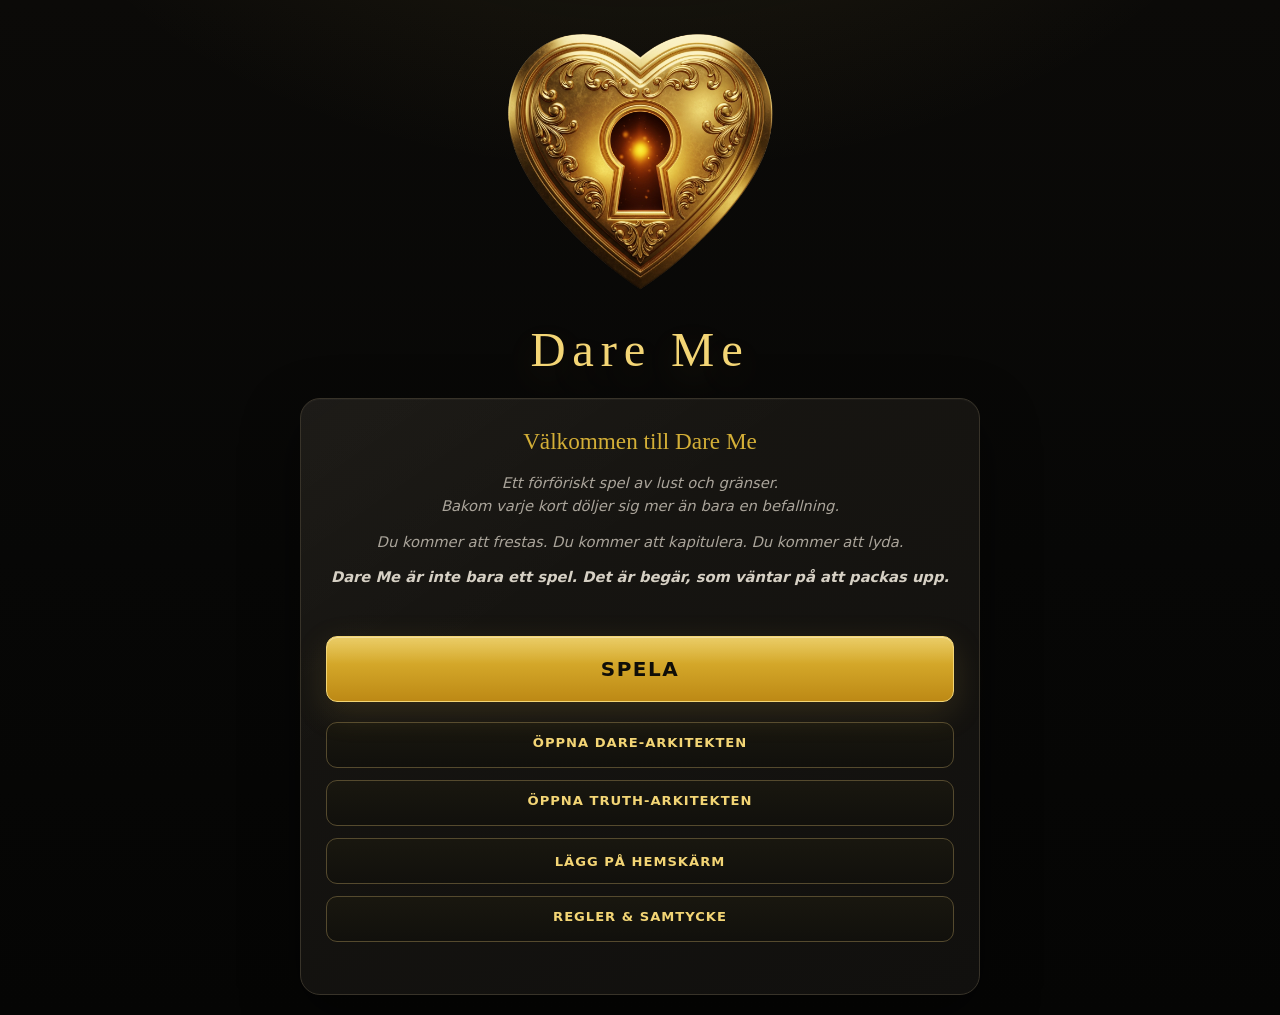
==== index.html @ 21d8ec2d "Guide players through required setup" ====
<!DOCTYPE html>
<!-- Dare Me origin marker: madebylexi / DM-ORIGIN-2026-A7K9 -->
<html lang="sv">
<head>
    <meta charset="UTF-8">
    <meta name="viewport" content="width=device-width, initial-scale=1.0, maximum-scale=1.0, user-scalable=no">
    <title>Dare Me</title>
    
    <!-- FAVICON -->
    <link rel="icon" type="image/png" href="./dareme.png">
    <link rel="manifest" href="./manifest.webmanifest">
    <link rel="apple-touch-icon" href="./icon-192.jpg">
    
    <meta name="apple-mobile-web-app-capable" content="yes">
    <meta name="apple-mobile-web-app-status-bar-style" content="black-translucent">
    <meta name="apple-mobile-web-app-title" content="Dare Me">
    <meta name="theme-color" content="#0a0a0a">
    
    <script type="importmap">
    {
      "imports": {
        "firebase/app": "https://www.gstatic.com/firebasejs/11.6.1/firebase-app.js",
        "firebase/auth": "https://www.gstatic.com/firebasejs/11.6.1/firebase-auth.js",
        "firebase/firestore": "https://www.gstatic.com/firebasejs/11.6.1/firebase-firestore.js",
        "firebase/analytics": "https://www.gstatic.com/firebasejs/11.6.1/firebase-analytics.js"
      }
    }
    </script>

    <style>
        :root {
            --bg: #0a0a0a;
            --gold: #d4af37;
            --red: #b30000; 
            --text: #eee; 
            --panel: #111;
            --border: #333;
            --gold-soft: #e2bd4f;
            --panel-raised: #151515;
            --surface: #101010;
            --surface-raised: #181818;
            --surface-soft: #202020;
            --muted: #aaa39a;
            --danger: #9f3535;
            --radius-sm: 10px;
            --radius-md: 16px;
            --radius-lg: 24px;
        }

        * { box-sizing: border-box; }
        html { overflow-anchor: none; scroll-behavior: auto; }
        
        body { 
            background: var(--bg); 
            color: var(--text); 
            font-family: 'Segoe UI', Tahoma, Geneva, Verdana, sans-serif; 
            text-align: center; 
            padding: 0; 
            margin: 0; 
            display: flex;
            flex-direction: column;
            align-items: center;
            min-height: 100vh;
            min-height: 100dvh;
            overflow-x: hidden;
            -webkit-tap-highlight-color: transparent;
        }

        .page { display: none; width: 100%; max-width: 620px; padding: clamp(14px, 3vw, 28px); box-sizing: border-box; animation: fadeIn 0.35s ease both; }
        @keyframes fadeIn { from { opacity: 0; transform: translateY(5px); } to { opacity: 1; transform: translateY(0); } }
        .active { display: block; }

        @media (min-width: 1000px) {
            .page { max-width: 720px; padding: 12px 20px 20px; }
            .task-text { font-size: clamp(1.7rem, 2.6vw, 2.6rem) !important; }
            h1 { font-size: clamp(2.5rem, 3.8vw, 3.8rem) !important; }
            .logo-container { width: 165px; height: 165px; margin: 0 auto 8px; }
            .page > h1 { margin: 4px 0 20px; }
            .setup-container { padding: 18px 22px 24px; }
            .btn { padding: 13px 16px; margin-bottom: 8px; font-size: 0.9rem; }
            input[type="text"], select { padding: 10px; margin: 5px 0 8px; }
            .status-bar { padding: 8px 0; }
            .p-chip { min-width: 72px; padding: 9px 6px; font-size: 0.9rem; }
        }

        .logo-container {
            width: 280px; 
            height: 280px;
            margin: 10px auto 20px auto;
            display: flex;
            align-items: center;
            justify-content: center;
            animation: pulseGlow 4s infinite ease-in-out;
        }

        .logo-container img {
            max-width: 100%;
            max-height: 100%;
            object-fit: contain;
            border-radius: 20px;
        }

        .small-logo {
            width: 100px;
            height: 100px;
            margin: 0 auto 20px auto;
            display: flex;
            align-items: center;
            justify-content: center;
            animation: pulseGlow 4s infinite ease-in-out;
        }
        .small-logo img {
            max-width: 100%;
            max-height: 100%;
            object-fit: contain;
        }

        @keyframes pulseGlow {
            0% { transform: scale(1); filter: drop-shadow(0 0 5px rgba(212, 175, 55, 0.1)); }
            50% { transform: scale(1.02); filter: drop-shadow(0 0 25px rgba(212, 175, 55, 0.4)); }
            100% { transform: scale(1); filter: drop-shadow(0 0 5px rgba(212, 175, 55, 0.1)); }
        }

        h1 { color: var(--gold); letter-spacing: 3px; margin: 10px 0 30px 0; font-size: 2.2rem; }
        

        .room-tag { color: #555; font-size: 0.8rem; text-transform: uppercase; margin-bottom: 20px; letter-spacing: 2px; }
        .room-code-display { color: var(--gold); font-weight: bold; font-size: 1.2rem; }
        .connection-status { min-height: 1.2em; margin: -12px 0 16px; font-size: 0.72rem; letter-spacing: 0.06em; text-transform: uppercase; color: #777; }
        .connection-status[data-status="online"] { color: #77b77a; }
        .connection-status[data-status="connecting"] { color: #c8a84e; }
        .connection-status[data-status="offline"], .connection-status[data-status="error"] { color: #d08080; }
        .connection-status[data-status="local"] { display: none; }

        .setup-container { 
            background: var(--panel); padding: 25px; border-radius: 20px; border: 1px solid var(--border); 
            box-shadow: 0 10px 30px rgba(0,0,0,0.5);
            padding-bottom: 40px;
        }

        input[type="text"], select { 
            width: 100%; padding: 14px; margin: 8px 0 12px 0; border-radius: 12px; 
            border: 1px solid #444; background: #000; color: #fff; box-sizing: border-box; font-size: 1rem; outline: none;
        }

        .veto-container { text-align: left; margin: 15px 0 25px 0; padding: 15px; background: #101010; border-radius: 12px; border: 1px solid #3a3320; }
        .custom-deck-controls { display: flex; gap: 8px; flex-wrap: wrap; align-items: center; margin-top: 12px; }
        .custom-deck-controls .btn { width: auto; margin: 0; padding: 10px 14px; font-size: 0.75rem; }
        .custom-deck-list { display: grid; gap: 7px; margin-top: 10px; }
        .custom-deck-item { display: flex; justify-content: space-between; align-items: center; gap: 10px; padding: 9px 10px; border: 1px solid #393019; border-radius: 8px; background: #151515; font-size: 0.75rem; color: #ddd; }
        .custom-deck-item small { color: #999; }
        .custom-deck-remove { border: 1px solid #7b3030; background: #351515; color: #ffd0d0; border-radius: 6px; padding: 6px 8px; font-size: 0.65rem; font-weight: bold; cursor: pointer; }
        .custom-deck-share { border: 1px solid #8f7622; background: #211b0b; color: var(--gold); border-radius: 6px; padding: 6px 8px; font-size: 0.65rem; font-weight: bold; cursor: pointer; }
        .custom-deck-actions { display: flex; gap: 6px; flex-wrap: wrap; justify-content: flex-end; }
        .custom-deck-empty { color: #777; font-size: 0.7rem; margin-top: 10px; }
        .veto-title { font-size: 0.7rem; color: var(--gold); text-transform: uppercase; margin-bottom: 12px; display: block; letter-spacing: 1px; }
        .veto-grid { display: grid; grid-template-columns: 1fr 1fr; gap: 12px; }
        .veto-option { display: flex; align-items: center; gap: 10px; font-size: 0.85rem; color: #eeeeee !important; cursor: pointer; }
        #level-selection-grid.mix-level-layout { grid-template-columns:repeat(2,minmax(0,1fr)) !important; align-items:start; grid-auto-flow: row dense; }
        #level-selection-grid.mix-level-layout .dare-level-option { grid-column:1; }
        #level-selection-grid.mix-level-layout .truth-level-option { grid-column:2; }
        #level-selection-grid.mix-level-layout .veto-option { min-height: 38px; padding: 7px 9px; font-size: .78rem; }
        .veto-option input[type="checkbox"] { appearance: none; -webkit-appearance: none; flex: 0 0 20px; width: 20px; height: 20px; margin: 0; border: 2px solid #a9a9a9; border-radius: 4px; background: #262626; cursor: pointer; opacity: 1; }
        .veto-option input[type="checkbox"]:checked { background: var(--gold); border-color: #f4d36a; box-shadow: inset 0 0 0 3px #262014; }
        .veto-container .veto-option:hover { color: #fff; }
        .environment-actions .btn { width: auto; margin: 0; padding: 7px 12px; font-size: 0.7rem; }

        #bi-special-ui { display: none; grid-column: span 2; padding-top: 12px; border-top: 1px solid #222; margin-top: 5px; color: var(--red); font-weight: bold; }

        .player-item { 
            background: #1a1a1a; padding: 15px; margin: 12px 0; border-radius: 14px; 
            display: flex; justify-content: space-between; align-items: center; border-left: 5px solid var(--gold); text-align: left;
        }
        .player-info strong { display: block; font-size: 1.1rem; color: #fff; }
        .player-info small { color: #666; text-transform: uppercase; font-size: 0.65rem; display: block; margin-top: 2px; }

        .action-btns { display: flex; gap: 8px; align-items: center; }
        .player-form-actions { display:grid; grid-template-columns:1fr auto; gap:8px; align-items:stretch; }
        .player-form-actions .btn { margin-top:16px; margin-bottom:0; }
        .player-form-actions #cancel-player-edit { width:auto; min-width:150px; }
        .player-item.editing-player { border-color:#6d5b25; background:#201b10; box-shadow:0 0 0 2px rgba(212,175,55,.08); }
        .edit-btn, .delete-btn { appearance: none; -webkit-appearance: none; border: 0; background: transparent; min-width: 42px; min-height: 42px; padding: 8px; border-radius: 10px; cursor: pointer; touch-action: manipulation; line-height: 1; }
        .edit-btn { color: var(--gold); font-size: 1.3rem; }
        .delete-btn { color: #aaa; font-size: 1.7rem; }
        .edit-btn:active, .delete-btn:active { background: #292318; }

        .status-bar { display: flex; justify-content: center; gap: 8px; padding: 15px 5px; flex-wrap: wrap; width: 100%; }
        .p-chip { background: var(--panel); padding: 12px 8px; border-radius: 12px; border: 1px solid var(--border); min-width: 85px; cursor: pointer; transition: 0.3s; }
        .p-chip.active-turn { border-color: var(--gold); box-shadow: 0 0 15px rgba(212,175,55,0.4); transform: scale(1.05); }
        .star-count { color: var(--gold); font-weight: bold; display: block; margin-top: 5px; font-size: 1rem; }
        .turn-help { color: #888; font-size: 0.8rem; line-height: 1.4; margin: -4px 0 12px; min-height: 1.2em; }
        #next-up-info { display: inline-block; color: #f0b429 !important; font-size: clamp(1rem, 2.2vw, 1.25rem) !important; letter-spacing: 0.04em; line-height: 1.25; }

        .card-area { 
            background: linear-gradient(145deg, #151515, #101010); border: 1px solid #2d2d2d; border-radius: 24px; 
            padding: clamp(28px, 5vw, 50px) clamp(16px, 4vw, 25px); margin: 10px 0 30px 0; min-height: clamp(300px, 52vh, 520px); 
            display: flex; flex-direction: column; align-items: center; justify-content: center; 
            box-shadow: 0 18px 36px rgba(0,0,0,0.55); position: relative;
        }
        .star-power-active { border-color: var(--gold) !important; box-shadow: 0 0 50px rgba(212,175,55,0.4) !important; }
        .task-text { font-size: clamp(1.35rem, 3vw, 2.6rem); font-weight: bold; line-height: 1.4; color: #fff; max-width: 100%; overflow-wrap: anywhere; }
        .task-text.card-deal { animation: cardDeal 0.32s ease both; }
        .card-tools { width: 100%; display: flex; justify-content: center; gap: 8px; margin-top: 18px; flex-wrap: wrap; }
        .card-tool-btn { width: auto; min-width: 0; padding: 8px 12px; margin: 0; font-size: 0.7rem; letter-spacing: 0.04em; }
        .card-tool-btn.saved { color: #000; background: var(--gold); border-color: var(--gold); }
        .saved-card-list { max-height: 55vh; overflow-y: auto; text-align: left; }
        .saved-card-item { border: 1px solid #3a3320; border-radius: 10px; padding: 12px; margin: 8px 0; color: #eee; line-height: 1.4; }
        .saved-card-item small { display: block; color: var(--gold); margin-bottom: 5px; text-transform: uppercase; }
        .saved-card-actions { float: right; display: flex; gap: 6px; }
        .saved-card-actions button { background: transparent; border: 0; cursor: pointer; font-size: 0.7rem; }
        .saved-card-copy { color: var(--gold); }
        .saved-card-delete { color: #c88; }
        @keyframes cardDeal { from { opacity: 0; transform: translateY(8px) scale(0.985); } to { opacity: 1; transform: translateY(0) scale(1); } }
        .gold-name { color: var(--gold); text-shadow: 0 0 15px rgba(212,175,55,0.5); }
        
        #timer-display { font-size: 4.5rem; color: var(--gold); font-weight: 900; margin-top: 25px; display: none; }
        #notif-overlay { position: fixed; top: 0; left: 0; width: 100%; height: 100%; background: rgba(0,0,0,0.95); display: none; flex-direction: column; align-items: center; justify-content: center; z-index: 3000; }
        #level-banner { position: fixed; top: 18px; left: 50%; transform: translate(-50%, -18px); width: min(92vw, 520px); padding: 16px 20px; border: 1px solid var(--gold); border-radius: 14px; background: rgba(17,17,17,0.97); color: var(--gold); font-weight: 900; letter-spacing: 0.08em; text-align: center; box-shadow: 0 10px 28px rgba(0,0,0,0.45), 0 0 24px rgba(212,175,55,0.25); opacity: 0; pointer-events: none; z-index: 3500; transition: opacity 0.25s ease, transform 0.25s ease; }
        #level-banner.show { opacity: 1; transform: translate(-50%, 0); }
        #modal-overlay { position: fixed; inset: 0; background: rgba(0,0,0,0.8); display: none; flex-direction: column; align-items: center; justify-content: center; z-index: 2000; padding: 16px; overflow-y: auto; }
        .modal-box { background: var(--panel); border: 1px solid var(--gold); padding: 30px; border-radius: 25px; width: 100%; max-width: 400px; max-height: calc(100dvh - 32px); display: flex; flex-direction: column; overflow: hidden; }
        #modal-star-info { min-height: 0; overflow-y: auto; overscroll-behavior: contain; }
        .level4-notice { color: #eee; line-height: 1.55; text-align: left; }
        .level4-notice strong { color: var(--gold); }
        .level4-notice ul { margin: 12px 0 0 20px; padding: 0; }

        @media (max-width: 380px), (max-height: 650px) {
            #modal-overlay { padding: 8px; }
            .modal-box { padding: 20px; border-radius: 18px; max-height: calc(100dvh - 16px); }
            .modal-box h3 { font-size: 1rem; }
            .level4-notice { font-size: 0.9rem; line-height: 1.4; }
            .level4-notice ul { margin-top: 8px; margin-bottom: 0; }
            .modal-box .btn { padding: 14px; margin-bottom: 8px; font-size: 0.95rem; }
        }

        .btn { 
            width: 100%; padding: 20px; border-radius: 15px; border: none; 
            font-weight: 800; cursor: pointer; text-transform: uppercase; 
            letter-spacing: 1px; margin-bottom: 12px; transition: transform 0.15s ease, opacity 0.2s, box-shadow 0.2s ease, background-color 0.2s ease; 
            font-size: 1.05rem; box-sizing: border-box;
        }
        .btn.card-tool-btn { width: auto; flex: 0 0 auto; }
        .btn:hover:not(:disabled) { box-shadow: 0 6px 18px rgba(0,0,0,0.25); }
        .btn:active { transform: scale(0.97); }
        .btn:disabled { opacity: 0.35; cursor: not-allowed; transform: none; }

        .btn-add { background: #1a1a1a; color: var(--gold); border: 1px solid var(--border); margin-top: 35px; }
        .btn-start { background: var(--gold); color: #000; font-size: 1.25rem; margin-top: 25px; }
        .btn-rules { background: transparent; color: var(--gold); border: 1px solid var(--gold); font-size: 0.95rem; padding: 16px; margin-top: 5px; }
        .btn-install { background: #1a1a1a; color: var(--gold); border: 1px solid var(--gold); font-size: 0.82rem; padding: 12px 16px; margin-top: 8px; }
        .btn-architect { display: block; width: 100%; text-align: center; text-decoration: none; background: #17130a; color: var(--gold); border: 1px solid #8f7622; font-size: 0.82rem; padding: 12px 16px; margin-top: 8px; }
        .btn-next { background: var(--gold); color: #000; font-size: 1.4rem; box-shadow: 0 5px 20px rgba(212, 175, 55, 0.28); }
        .btn-back { background: #222; color: #eee; border: 1px solid #444; font-size: 1rem; margin-top: 15px; }
        .btn-lvl-up { background: #1a1a1a; color: var(--gold); border: 1px solid var(--gold); font-size: 0.8rem; padding: 10px; margin-top: 10px; }
        .start-intro { margin: 0 0 22px; text-align: center; line-height: 1.55; }
        .start-intro h2 { margin: 0 0 12px; color: var(--gold); font-family: Georgia, serif; font-size: 1.45rem; font-weight: 400; }
        .start-intro p { margin: 0 0 13px; color: #aaa49a; font-size: 0.92rem; font-style: italic; }
        .start-intro .start-intro-highlight { margin: 0; color: #d6d0c4; font-weight: 700; }
        #start-page.join-mode { padding-bottom: 50vh; }

        @media (max-width: 700px) {
            .page { padding-left: 12px; padding-right: 12px; }
            .setup-container { padding: 18px; padding-bottom: 28px; border-radius: 16px; }
            .status-bar { gap: 6px; padding: 10px 0; }
            .p-chip { min-width: 74px; padding: 10px 6px; font-size: 0.9rem; }
            .card-area { min-height: clamp(230px, 38vh, 360px); padding: 18px 12px 16px; margin: 6px 0 18px; }
            #next-up-info { margin-bottom: 4px !important; }
            #active-lvl-display { margin-bottom: 8px !important; }
            #star-power-label { margin-bottom: 12px !important; }
            .btn { padding: 16px; font-size: 0.95rem; }
            input[type="text"], select { font-size: 16px; }
        }

        .loading-overlay { position: fixed; top: 0; left: 0; width: 100%; height: 100%; background: #000; display: flex; flex-direction: column; align-items: center; justify-content: center; z-index: 9999; color: var(--gold); font-weight: bold; text-transform: uppercase; }
        
        .host-only { display: none; }
        .is-host .host-only { display: block; }
        .guest-only { display: none; }
        .is-guest .guest-only { display: block; }

        .btn-reset-danger {
            background: #1a1111; 
            color: #666; 
            border: 1px solid #300; 
            font-size: 0.75rem; 
            padding: 12px; 
            margin: 50px auto 20px auto; 
            width: auto; 
            min-width: 220px; 
            display: block;
            cursor: pointer;
            border-radius: 10px;
            text-transform: uppercase;
            letter-spacing: 1px;
        }

        /* VISUELL HELHET */
        body {
            background:
                radial-gradient(circle at 50% -12%, rgba(212,175,55,0.11), transparent 34rem),
                linear-gradient(180deg, #090909 0%, #050505 100%);
        }
        button, input, select { font: inherit; }
        button:focus-visible, a:focus-visible, input:focus-visible, select:focus-visible, summary:focus-visible {
            outline: 2px solid #f2d36d;
            outline-offset: 3px;
        }
        #lobby-page { max-width: 940px; }
        #game-page { max-width: 760px; }
        #lobby-page > h1 {
            font-family: var(--dm-font-display);
            font-size: clamp(2.1rem, 4vw, 3.2rem);
            font-weight: 500;
            letter-spacing: .16em;
            text-transform: uppercase;
            margin-bottom: 4px;
            text-shadow: 0 0 28px rgba(212,175,55,.16);
        }
        #lobby-page .small-logo { width: 72px; height: 72px; margin-bottom: 10px; }
        .room-tag { margin: 0 0 4px; color: #c7c1b7; }
        .connection-status { margin: 0 0 12px; }
        .setup-container {
            border-color: #3d3728;
            background: linear-gradient(160deg, rgba(20,20,20,.98), rgba(11,11,11,.98));
            box-shadow: 0 24px 70px rgba(0,0,0,.52), inset 0 1px rgba(255,255,255,.025);
        }
        .profile-panel {
            display: grid;
            grid-template-columns: minmax(0, 1.4fr) minmax(150px, .8fr) minmax(170px, .9fr);
            gap: 10px;
            margin-bottom: 12px;
        }
        .profile-panel input, .profile-panel select { margin: 0; min-height: 48px; }
        input[type="text"], select {
            border-color: #48443b;
            background: #080808;
            transition: border-color .2s ease, box-shadow .2s ease, background-color .2s ease;
        }
        input[type="text"]:focus, select:focus {
            border-color: var(--gold);
            background: #0d0d0d;
            box-shadow: 0 0 0 3px rgba(212,175,55,.1);
        }
        .setup-section {
            margin: 12px 0;
            border: 1px solid #3c382f;
            border-radius: var(--radius-md);
            background: rgba(10,10,10,.76);
            overflow: clip;
            text-align: left;
        }
        .setup-section > summary {
            position: relative;
            display: flex;
            align-items: center;
            justify-content: space-between;
            gap: 12px;
            min-height: 54px;
            padding: 14px 48px 14px 16px;
            color: #f0d36f;
            font-size: .78rem;
            font-weight: 850;
            letter-spacing: .11em;
            text-transform: uppercase;
            cursor: pointer;
            list-style: none;
            user-select: none;
        }
        .setup-section > summary::-webkit-details-marker { display:none; }
        .setup-section > summary::after {
            content: '';
            position: absolute;
            right: 18px;
            width: 9px;
            height: 9px;
            border-right: 2px solid #bba65d;
            border-bottom: 2px solid #bba65d;
            transform: rotate(45deg) translateY(-3px);
            transition: transform .22s ease;
        }
        .setup-section[open] > summary::after { transform: rotate(225deg) translate(-2px,-2px); }
        .setup-section > summary:hover { background: rgba(255,255,255,.025); }
        .setup-section-body { padding: 4px 16px 16px; border-top: 1px solid #292722; }
        .setup-section .veto-title:first-child { display:none; }
        .setup-section.veto-container { padding: 0; margin: 12px 0; }
        .setup-section .veto-grid { padding-top: 10px; }
        #auto-level-setting {
            --level-progress: 0%;
            appearance: none;
            width: 100%;
            height: 7px;
            margin: 8px 0 4px;
            border: 1px solid #615434;
            border-radius: 999px;
            background: linear-gradient(90deg, #29251d 0%, #f0cf63 var(--level-progress), #29251d var(--level-progress), #29251d 100%);
            cursor: pointer;
        }
        #auto-level-setting::-webkit-slider-thumb {
            appearance: none;
            width: 18px;
            height: 18px;
            border: 2px solid #f5dc83;
            border-radius: 50%;
            background: #24221d;
            box-shadow: 0 0 9px rgba(240,207,99,.35);
        }
        #auto-level-setting::-moz-range-thumb {
            width: 14px;
            height: 14px;
            border: 2px solid #f5dc83;
            border-radius: 50%;
            background: #24221d;
            box-shadow: 0 0 9px rgba(240,207,99,.35);
        }
        .veto-container { background: rgba(10,10,10,.75); }
        .veto-title { color: #e2c35c; }
        .veto-option { min-height: 32px; line-height: 1.25; }
        .veto-option input[type="checkbox"] {
            flex-basis: 22px;
            width: 22px;
            height: 22px;
            border-color: #8f8a80;
            background: #202020;
        }
        .veto-option input[type="checkbox"]:checked { box-shadow: inset 0 0 0 4px #1d190f, 0 0 0 2px rgba(212,175,55,.12); }
        .environment-actions { padding-top: 6px; }
        .environment-actions .btn { border-color: #625832; color: #d8c175; background: #17150f; }
        .custom-deck-controls { align-items: stretch; }
        .custom-deck-controls .btn { min-height: 40px; }
        .custom-deck-item { border-color: #3f3929; background: #15130f; }
        .lobby-actions {
            display: grid;
            gap: 10px;
            margin-top: 14px;
        }
        .setup-guidance { margin: 0; padding: 11px 13px; border: 1px solid #59491e; border-radius: 10px; color: #e4c65e; background: rgba(212,175,55,.07); font-size: .86rem; line-height: 1.45; }
        .setup-guidance[data-ready="true"] { color: #9acb9a; border-color: #31553a; background: rgba(60,130,70,.08); }
        .lobby-actions .btn, .lobby-actions a { margin: 0 !important; }
        .lobby-actions .btn-start { min-height: 44px; padding: 10px 14px; font-size: .8rem; }
        .lobby-actions .waiting-copy { margin: 8px 0; }
        .lobby-utilities { display: grid; grid-template-columns: repeat(3, minmax(0, 1fr)); gap: 8px; }
        .lobby-utilities .btn, .lobby-utilities a {
            display: flex;
            align-items: center;
            justify-content: center;
            min-height: 38px;
            padding: 8px 6px;
            font-size: clamp(.58rem, 2.3vw, .7rem);
            letter-spacing: .045em;
            white-space: nowrap;
        }
        .btn {
            border-radius: 12px;
            min-height: 48px;
            transition: transform .15s ease, border-color .2s ease, color .2s ease, box-shadow .2s ease, background-color .2s ease;
        }
        .btn-add { margin-top: 16px; background: #1a1813; border-color: #5f5430; }
        .btn-start, .btn-next {
            background: linear-gradient(180deg, #e4c04c, #c89e22);
            box-shadow: 0 8px 28px rgba(212,175,55,.18), inset 0 1px rgba(255,255,255,.25);
        }
        .btn-rules, .btn-lvl-up, .btn-architect { border-color: #5e5332; color: #dbc36d; background: #14130f; }
        .btn-back { color: #d5d1ca; border-color: #44413b; background: #181818; }
        .btn-reset-danger { color: #9d8f8f; border-color: #4e2929; background: #171010; }
        .btn:hover:not(:disabled) { border-color: #b89b3c; box-shadow: 0 8px 24px rgba(0,0,0,.32); transform: translateY(-1px); }

        /* SPELVY */
        #game-page { padding-top: 10px; }
        .status-bar {
            position: sticky;
            top: 0;
            z-index: 20;
            padding: 10px;
            border: 1px solid #2e2b25;
            border-radius: 16px;
            background: rgba(8,8,8,.9);
            backdrop-filter: blur(14px);
            box-shadow: 0 12px 30px rgba(0,0,0,.3);
        }
        .p-chip { background: #121212; border-color: #35322c; }
        .p-chip.active-turn { background: #1c180e; border-color: #d6b43f; transform: translateY(-2px); }
        .card-area {
            overflow: hidden;
            background:
                radial-gradient(circle at 50% 0%, rgba(212,175,55,.10), transparent 50%),
                linear-gradient(150deg, #181818, #0d0d0d);
            border-color: #433c28;
            box-shadow: 0 24px 60px rgba(0,0,0,.54), inset 0 1px rgba(255,255,255,.035);
        }
        .card-area::before {
            content:'';
            position:absolute;
            inset:0;
            pointer-events:none;
            border-radius:inherit;
            background: linear-gradient(115deg, transparent 20%, rgba(255,255,255,.025), transparent 65%);
        }
        #next-up-info { color: #efcc58 !important; font-weight: 850 !important; }
        #active-lvl-display { color: #a9a49b !important; }
        #current-lvl-text { color: #dfbd4b !important; }
        .game-controls { display:grid; grid-template-columns: repeat(3, minmax(0, 1fr)); grid-auto-flow: dense; gap: 8px; }
        .game-controls > * { margin: 0 !important; }
        .game-controls #turn-help, .game-controls #btn-next-card, .game-controls #btn-exit-room, .game-controls #lvl-up-btn { grid-column: 1 / -1; }
        .game-controls #btn-next-card { min-height: 58px; }
        .game-controls #btn-complete-card { grid-column: 2; min-height: 44px; padding: 9px 5px; }
        .game-controls #btn-skip-card,
        .game-controls #btn-pause-game,
        .game-controls #btn-request-pause { margin: 0 !important; min-height: 48px; }
        .game-controls #btn-skip-card { grid-column: 1 / span 2; min-height: 44px; padding: 9px 5px; }
        .game-controls #btn-pause-game,
        .game-controls #btn-request-pause { grid-column: 3; min-height: 44px; padding: 9px 5px; }
        .game-controls .btn-lvl-up { min-height: 44px; }
        #truth-mission-controls {
            grid-column: 1 / -1;
            width: 100%;
            grid-template-columns: repeat(3, minmax(0, 1fr));
            gap: 8px;
            margin-bottom: 12px;
        }
        #truth-mission-controls .truth-choice-btn {
            width: 100%;
            min-width: 0;
            min-height: 48px;
            margin: 0;
            padding: 9px 5px;
            font-size: clamp(.66rem, 2.8vw, .78rem);
            letter-spacing: .04em;
        }
        #truth-mission-controls .truth-choice-random {
            color: #f0d36f;
            border-color: #75622c;
            background: linear-gradient(180deg, #262113, #17140d);
            box-shadow: none;
        }

        @media (min-width: 760px) {
            .veto-grid { grid-template-columns: repeat(3, minmax(0, 1fr)); gap: 9px 18px; }
            .environment-grid { grid-template-columns: repeat(3, minmax(0, 1fr)); }
            .setup-section-body { padding: 8px 20px 20px; }
        }
        @media (max-width: 700px) {
            #lobby-page > h1 { font-size: 1.9rem !important; letter-spacing: .13em; }
            #lobby-page .small-logo { width: 58px; height: 58px; }
            .profile-panel { grid-template-columns: 1fr; gap: 8px; }
            .setup-section > summary { min-height: 50px; padding: 12px 44px 12px 14px; }
            .setup-section-body { padding: 4px 12px 14px; }
            .lobby-utilities { gap: 6px; }
            .game-controls { gap: 8px; }
            .task-text { font-size: clamp(1.3rem, 6vw, 1.75rem); }
            .player-form-actions { grid-template-columns:1fr; }
            .player-form-actions #cancel-player-edit { width:100%; min-width:0; margin-top:0; }
        }

        #btn-confirm-yes {
            background: var(--red);
            color: #fff;
            font-weight: 800;
            display: none;
        }
    </style>
    <style>
        /* Kompaktare snabbknappar i lobby */
        .environment-actions .btn { padding: 6px 10px; font-size: 0.68rem; }
    </style>
    <link rel="stylesheet" href="./design-system.css?v=6">
</head>
<body class="app-shell is-host">

    <div id="loading-screen" class="loading-overlay">Laddar Dare Me...</div>

    <!-- STARTVÄLJARE -->
    <div id="start-page" class="page active">
        <div class="logo-container">
            <img src="dareme.png" alt="Dare Me Logo">
        </div>
        <h1>Dare Me</h1>
        <div class="setup-container">
            <div class="start-intro">
                <h2>Välkommen till Dare Me</h2>
                <p>Ett förföriskt spel av lust och gränser.<br>Bakom varje kort döljer sig mer än bara en befallning.</p>
                <p>Du kommer att frestas. Du kommer att kapitulera. Du kommer att lyda.</p>
                <p class="start-intro-highlight">Dare Me är inte bara ett spel. Det är begär, som väntar på att packas upp.</p>
            </div>
            <button class="btn btn-start" onclick="initLocalGame()">SPELA</button>
            <a class="btn btn-architect" href="./architect.html" target="_blank" rel="noopener">ÖPPNA DARE-ARKITEKTEN</a>
            <a class="btn btn-architect" href="./trutharchitect.html" target="_blank" rel="noopener">ÖPPNA TRUTH-ARKITEKTEN</a>
            <button class="btn btn-back" id="return-to-lobby-btn" onclick="returnToLobbyFromChooser()" style="display:none;">TILLBAKA TILL LOBBYN</button>
            <button class="btn btn-install" id="install-pwa-btn" onclick="installPwa()" style="display:none;">INSTALLERA PÅ HEMSKÄRM</button>
            <a class="btn btn-architect" href="rules.html">REGLER & SAMTYCKE</a>
        </div>
    </div>

    <!-- NOTIFIERING -->
    <div id="notif-overlay" onclick="this.style.display='none'">
        <div class="notif-content">
            <div style="font-size: 6rem;">⭐</div>
            <h2 id="notif-player-name">NAMN</h2>
            <p style="color: #fff; font-size: 1.4rem; font-weight: bold;">VANN EN GULDSTJÄRNA!</p>
            <small style="color:#666; margin-top:20px; display:block;">Tryck för att fortsätta</small>
        </div>
    </div>

    <div id="level-banner" role="status" aria-live="polite">NIVÅ 4 – EXTREME ÄR AKTIV</div>

    <!-- MODAL-BEHÅLLARE (VARNINGAR, STJÄRNOR & RESET) -->
    <div id="modal-overlay">
        <div class="modal-box">
            <h3 id="modal-player-name" style="color:var(--gold); margin-top:0; text-transform:uppercase;">INFO</h3>
            <div id="modal-star-info" style="margin-bottom: 25px; color:#888;">
                <span id="modal-msg-text">Meddelande...</span> 
                <span id="modal-star-count" style="color:var(--gold)"></span>
            </div>
            
            <button class="btn btn-next" id="btn-use-star" onclick="activateStarPower()">ANVÄND GULDSTJÄRNA ⭐</button>
            <button class="btn btn-add host-only" id="manual-star-btn" onclick="manualAddStar()">GE EN BONUS-STJÄRNA 🎁</button>
            <button class="btn" id="btn-confirm-yes" onclick="confirmReset()">JA, RADERA ALLT</button>
            
            <button class="btn btn-back" id="btn-modal-close" onclick="closeModal()" style="margin-top:10px;">AVBRYT</button>
        </div>
    </div>

    <!-- LOBBY -->
    <div id="lobby-page" class="page">
        <div class="lobby-layout">
            <aside class="lobby-brand-panel" aria-label="Dare Me">
                <h1>Dare Me</h1>
                <div class="small-logo">
                    <img src="dareme.png" alt="Dare Me Logo">
                </div>
                <div id="room-info" class="room-tag">LOKALT SPEL</div>
                <div id="connection-status" class="connection-status" data-status="local" aria-live="polite">LOKALT SPEL</div>
            </aside>
            <div class="lobby-workspace">
                <div class="setup-container">
                    <div id="setup-controls">
                <div class="profile-panel" aria-label="Spelarprofil">
                    <input type="text" id="pName" placeholder="DITT NAMN" autocomplete="off">
                    <select id="pGender" aria-label="Kön" onchange="toggleBiOption()"><option value="" disabled selected>VÄLJ KÖN</option><option value="kvinna">KVINNA</option><option value="man">MAN</option></select>
                    <select id="pPref" aria-label="Sexuell läggning" onchange="toggleBiOption()"><option value="hetero" selected>HETEROSEXUELL</option><option value="bi">BISEXUELL</option><option value="gay">HOMOSEXUELL</option></select>
                </div>

                <details class="setup-section host-only">
                    <summary><span class="section-heading">Spelinställningar & nivåer</span><span class="section-summary" id="settings-summary">Välj spel</span></summary>
                    <div class="setup-section-body">
                    <span class="veto-title">Globala Inställningar (Endast Värd)</span>
                    <div style="display:flex;align-items:center;gap:10px;flex-wrap:wrap;margin-bottom:15px;">
                        <label for="game-mode-setting" style="font-size:.7rem;color:var(--gold);text-transform:uppercase;letter-spacing:1px;">Spelläge:</label>
                        <select id="game-mode-setting" onchange="updateGameModeSetting()" style="width:auto;padding:7px 10px;border-radius:8px;background:#000;color:#fff;border:1px solid #444;">
                            <option value="" disabled selected>Välj spelläge…</option>
                            <option value="dare">Dare Me</option>
                            <option value="truth">Truth</option>
                            <option value="truth_or_dare">Truth or Dare</option>
                        </select>
                    </div>
                    <div style="display: flex; align-items: center; flex-wrap: wrap; gap: 15px; margin-bottom: 15px;">
                        <label class="veto-option" style="margin: 0;"><input type="checkbox" id="setting-manual-stars" onchange="toggleManualStars()"> Manuella stjärnor</label>
                        <div class="veto-option" style="gap: 8px; margin: 0;">
                            <span style="font-size: 0.65rem; color: var(--gold); text-transform: uppercase;">Timer:</span>
                            <select id="star-timer-setting" onchange="updateStarTimerSetting()" style="width: auto; padding: 6px 10px; margin: 0; font-size: 0.8rem; border-radius: 8px; background: #000; color: #fff; border: 1px solid #444; outline: none;">
                                <option value="1">1 min</option><option value="2">2 min</option><option value="3" selected>3 min</option><option value="4">4 min</option><option value="5">5 min</option>
                            </select>
                        </div>
                        <div class="veto-option" style="gap: 8px; margin: 0;">
                            <span style="font-size: 0.65rem; color: var(--gold); text-transform: uppercase;">Chans:</span>
                            <select id="star-chance-setting" onchange="updateStarChanceSetting()" style="width: auto; padding: 6px 10px; margin: 0; font-size: 0.8rem; border-radius: 8px; background: #000; color: #fff; border: 1px solid #444; outline: none;">
                                <option value="1">1%</option><option value="2">2%</option><option value="3" selected>3%</option><option value="4">4%</option><option value="5">5%</option><option value="6">6%</option><option value="7">7%</option><option value="8">8%</option><option value="9">9%</option><option value="10">10%</option>
                            </select>
                        </div>
                        <div class="level-up-control">
                            <div class="level-up-heading"><span>Nivåhöjning</span><output id="auto-level-output" for="auto-level-setting">Av</output></div>
                            <input id="auto-level-setting" type="range" min="0" max="10" step="1" value="0" oninput="updateAutoLevelSetting()" aria-label="Nivåhöjning efter antal kort per spelare">
                            <div class="level-up-scale"><span>Av</span><span>10 kort/spelare</span></div>
                        </div>
                    </div>
                    <div id="mission-level-section" style="border-top: 1px solid #222; padding-top: 15px;">
                        <small style="color: var(--gold); display: block; margin-bottom: 10px; text-transform: uppercase; letter-spacing: 1px;">Mission- och Truth-nivåer:</small>
                        <div id="level-selection-grid" style="display: grid; grid-template-columns: 1fr; gap: 8px;">
                            <div id="lvl-scanner-status" style="color:#444; font-size:0.7rem;">Söker efter filer...</div>
                        </div>
                        <div class="custom-deck-controls">
                            <input id="custom-deck-file" type="file" accept="application/json,.json" multiple style="display:none;" onchange="importCustomDecks(event)">
                            <button class="btn btn-add" type="button" onclick="document.getElementById('custom-deck-file').click()">LÄGG TILL EGEN KORTLEK</button>
                            <button id="share-custom-decks-btn" class="btn btn-architect" type="button" onclick="shareAllCustomDecks()">DELA MED GÄSTER</button>
                        </div>
                        <div id="custom-deck-list" class="custom-deck-list"></div>
                    </div>
                </details>

                <details class="setup-section host-only equipment-section">
                    <summary><span class="section-heading">Tillgänglig utrustning i rummet</span><span class="section-summary" id="equipment-summary">0 valda</span></summary>
                    <div class="setup-section-body">
                        <div class="veto-grid environment-grid">
                                <label class="veto-option"><input type="checkbox" class="environment-cb" value="dildo" onchange="updateEnvironmentItems()"> Dildo</label>
                                <label class="veto-option"><input type="checkbox" class="environment-cb" value="strapon" onchange="updateEnvironmentItems()"> Strap-on</label>
                                <label class="veto-option"><input type="checkbox" class="environment-cb" value="double_dildo" onchange="updateEnvironmentItems()"> Dubbel dildo</label>
                                <label class="veto-option"><input type="checkbox" class="environment-cb" value="glass_dildo" onchange="updateEnvironmentItems()"> Glasdildo</label>
                                <label class="veto-option"><input type="checkbox" class="environment-cb" value="metal_dildo" onchange="updateEnvironmentItems()"> Metalldildo</label>
                                <label class="veto-option"><input type="checkbox" class="environment-cb" value="vibrator" onchange="updateEnvironmentItems()"> Vibrator</label>
                                <label class="veto-option"><input type="checkbox" class="environment-cb" value="bullet" onchange="updateEnvironmentItems()"> Bullet</label>
                                <label class="veto-option"><input type="checkbox" class="environment-cb" value="wand" onchange="updateEnvironmentItems()"> Wand</label>
                                <label class="veto-option"><input type="checkbox" class="environment-cb" value="air_pressure_vibrator" onchange="updateEnvironmentItems()"> Lufttrycksvibrator</label>
                                <label class="veto-option"><input type="checkbox" class="environment-cb" value="remote_vibrator" onchange="updateEnvironmentItems()"> Fjärrstyrd vibrator</label>
                                <label class="veto-option"><input type="checkbox" class="environment-cb" value="anal_plug" onchange="updateEnvironmentItems()"> Analplugg</label>
                                <label class="veto-option"><input type="checkbox" class="environment-cb" value="expanding_plug" onchange="updateEnvironmentItems()"> Expanderande plugg</label>
                                <label class="veto-option"><input type="checkbox" class="environment-cb" value="anal_beads" onchange="updateEnvironmentItems()"> Analkulor</label>
                                <label class="veto-option"><input type="checkbox" class="environment-cb" value="anal_probe" onchange="updateEnvironmentItems()"> Analprob</label>
                                <label class="veto-option"><input type="checkbox" class="environment-cb" value="paddle" onchange="updateEnvironmentItems()"> Paddel</label>
                                <label class="veto-option"><input type="checkbox" class="environment-cb" value="riding_crop" onchange="updateEnvironmentItems()"> Ridspö</label>
                                <label class="veto-option"><input type="checkbox" class="environment-cb" value="flogger" onchange="updateEnvironmentItems()"> Flogger</label>
                                <label class="veto-option"><input type="checkbox" class="environment-cb" value="belt" onchange="updateEnvironmentItems()"> Bälte</label>
                                <label class="veto-option"><input type="checkbox" class="environment-cb" value="nipple_clamps" onchange="updateEnvironmentItems()"> Klämmor</label>
                                <label class="veto-option"><input type="checkbox" class="environment-cb" value="hairbrush" onchange="updateEnvironmentItems()"> Hårborste</label>
                                <label class="veto-option"><input type="checkbox" class="environment-cb" value="blindfold" onchange="updateEnvironmentItems()"> Ögonbindel</label>
                                <label class="veto-option"><input type="checkbox" class="environment-cb" value="handcuffs" onchange="updateEnvironmentItems()"> Handbojor</label>
                                <label class="veto-option"><input type="checkbox" class="environment-cb" value="ankle_cuffs" onchange="updateEnvironmentItems()"> Ankelbojor</label>
                                <label class="veto-option"><input type="checkbox" class="environment-cb" value="rope" onchange="updateEnvironmentItems()"> Rep</label>
                                <label class="veto-option"><input type="checkbox" class="environment-cb" value="massage_oil" onchange="updateEnvironmentItems()"> Massageolja</label>
                                <label class="veto-option"><input type="checkbox" class="environment-cb" value="lubricant" onchange="updateEnvironmentItems()"> Glidmedel</label>
                                <div class="environment-actions" style="grid-column: 1 / -1; display:flex; gap:8px; flex-wrap:wrap; margin-top:4px;">
                                    <button type="button" class="btn btn-rules" onclick="selectAllEnvironmentItems()">MARKERA ALLT</button>
                                    <button type="button" class="btn btn-rules" onclick="confirmNoEquipment()">INGA REDSKAP FINNS</button>
                                </div>
                        </div>
                    </div>
                </details>

                <details class="setup-section veto-container truth-veto-section">
                    <summary><span class="section-heading">Truth-veton</span><span class="section-summary" id="truth-veto-summary">0 valda</span></summary>
                    <div class="setup-section-body">
                    <div class="veto-grid">
                        <label class="veto-option"><input type="checkbox" class="truth-veto-cb" value="boundaries"> Gränser</label>
                        <label class="veto-option"><input type="checkbox" class="truth-veto-cb" value="embarrassing"> Pinsamma händelser</label>
                        <label class="veto-option"><input type="checkbox" class="truth-veto-cb" value="experiences"> Tidigare erfarenheter</label>
                        <label class="veto-option"><input type="checkbox" class="truth-veto-cb" value="fantasies"> Fantasier</label>
                        <label class="veto-option"><input type="checkbox" class="truth-veto-cb" value="flirt"> Flört och attraktion</label>
                        <label class="veto-option"><input type="checkbox" class="truth-veto-cb" value="group"> Grupp, trekant och flera personer</label>
                        <label class="veto-option"><input type="checkbox" class="truth-veto-cb" value="personal"> Personliga frågor</label>
                        <label class="veto-option"><input type="checkbox" class="truth-veto-cb" value="relationships"> Relationer och ex</label>
                        <label class="veto-option"><input type="checkbox" class="truth-veto-cb" value="romance"> Romantik och dejting</label>
                        <label class="veto-option"><input type="checkbox" class="truth-veto-cb" value="sexuality"> Sex och sexualitet</label>
                        <label class="veto-option"><input type="checkbox" class="truth-veto-cb" value="masturbation"> Onani</label>
                        <label class="veto-option"><input type="checkbox" class="truth-veto-cb" value="oral"> Oralsex</label>
                        <label class="veto-option"><input type="checkbox" class="truth-veto-cb" value="penetration"> Penetration</label>
                        <label class="veto-option"><input type="checkbox" class="truth-veto-cb" value="anal"> Anal och analsex</label>
                        <label class="veto-option"><input type="checkbox" class="truth-veto-cb" value="bondage"> Bondage</label>
                        <label class="veto-option"><input type="checkbox" class="truth-veto-cb" value="dominance"> Dominans och underkastelse</label>
                        <label class="veto-option"><input type="checkbox" class="truth-veto-cb" value="humiliation"> Förnedring</label>
                        <label class="veto-option"><input type="checkbox" class="truth-veto-cb" value="pain"> Smärta och impact</label>
                        <label class="veto-option"><input type="checkbox" class="truth-veto-cb" value="sex_toys"> Sexleksaker</label>
                        <label class="veto-option"><input type="checkbox" class="truth-veto-cb" value="fluids"> Kroppsvätskor och wet</label>
                        <label class="veto-option"><input type="checkbox" class="truth-veto-cb" value="genitals"> Könsorgan</label>
                        <label class="veto-option"><input type="checkbox" class="truth-veto-cb" value="fingers"> Fingrar</label>
                        <label class="veto-option"><input type="checkbox" class="truth-veto-cb" value="swallowing"> Svälja</label>
                    </div>
                    </div>
                </details>

                <details class="setup-section veto-container dare-veto-section">
                    <summary><span class="section-heading">Dare Veto</span><span class="section-summary" id="veto-summary">0 valda</span></summary>
                    <div class="setup-section-body">
                    <span class="veto-title">Vetos (Detta vill jag INTE göra)</span>
                    <div class="veto-grid">
                        <label class="veto-option"><input type="checkbox" class="veto-cb" value="spanking"> Smisk</label>
                        <label class="veto-option"><input type="checkbox" class="veto-cb" value="oral"> Oralt</label>
                        <label class="veto-option"><input type="checkbox" class="veto-cb" value="penetration"> Penetration</label>
                        <label class="veto-option"><input type="checkbox" class="veto-cb" value="bondage"> Bindning/BDSM</label>
                        <label class="veto-option"><input type="checkbox" class="veto-cb" value="sex_toys"> Sexleksaker</label>
                        <label class="veto-option"><input type="checkbox" class="veto-cb" value="public"> Publik/Utomhus</label>
                        <label class="veto-option"><input type="checkbox" class="veto-cb" value="impact_play"> Impact play</label>
                        <label class="veto-option"><input type="checkbox" class="veto-cb" value="anal"> Analt</label>
                        <label class="veto-option"><input type="checkbox" class="veto-cb" value="dominance"> Dominans</label>
                        <label class="veto-option"><input type="checkbox" class="veto-cb" value="submission"> Underkastelse</label>
                        <label class="veto-option"><input type="checkbox" class="veto-cb" value="humiliation"> Förnedring</label>
                        <label class="veto-option"><input type="checkbox" class="veto-cb" value="blindfold"> Ögonbindel/Blindfold</label>
                        <label class="veto-option"><input type="checkbox" class="veto-cb" value="feet"> Fötter</label>
                        <label class="veto-option"><input type="checkbox" class="veto-cb" value="semen"> Sperma</label>
                        <label class="veto-option"><input type="checkbox" class="veto-cb" value="blood"> Blod</label>
                        <label class="veto-option"><input type="checkbox" class="veto-cb" value="wet"> Wet (Kissa)</label>
                        <label class="veto-option"><input type="checkbox" class="veto-cb" value="stearin"> Stearin</label>
                        <label class="veto-option"><input type="checkbox" class="veto-cb" value="roleplay"> Rollspel</label>
                        <label class="veto-option"><input type="checkbox" class="veto-cb" value="genitals"> Kön</label>
                        <label class="veto-option"><input type="checkbox" class="veto-cb" value="masturbation"> Onani</label>
                        <label class="veto-option"><input type="checkbox" class="veto-cb" value="biting"> Bitas</label>
                        <label class="veto-option"><input type="checkbox" class="veto-cb" value="strangulation"> Strypning</label>
                        <label class="veto-option"><input type="checkbox" class="veto-cb" value="ejaculation"> Spruta</label>
                        <label class="veto-option"><input type="checkbox" class="veto-cb" value="swallowing"> Svälja</label>
                        <label class="veto-option"><input type="checkbox" class="veto-cb" value="fingers"> Fingrar</label>
                        <label class="veto-option"><input type="checkbox" class="veto-cb" value="nudity"> Nakenhet</label>
                        <label class="veto-option" id="bi-special-ui"><input type="checkbox" id="bi-no-pen"> Bi-Sex Ingen penetration</label>
                    </div>
                    </div>
                </details>

                <div class="guest-only veto-container" style="text-align:left;">
                    <span class="veto-title">Delade kortlekar</span>
                    <div id="shared-deck-list" class="custom-deck-list"><div class="custom-deck-empty">Värden har inte delat någon kortlek ännu.</div></div>
                </div>

                <div class="guest-only" style="text-align: left; font-size: 0.65rem; color: #555; margin-bottom: 12px; text-transform: uppercase; letter-spacing: 1px;">
                    Timer: <span id="guest-timer-info" style="color: var(--gold); font-weight: bold; margin-right: 15px;">3 min</span>
                    Chans: <span id="guest-chance-info" style="color: var(--gold); font-weight: bold; margin-right: 15px;">3%</span>
                    Nivåhöjning: <span id="guest-level-info" style="color: var(--gold); font-weight: bold;">Av</span>
                </div>
                <div class="player-form-actions">
                    <button type="button" class="btn btn-add" id="player-submit-button" onclick="addPlayer()">LÄGG TILL MIG</button>
                    <button type="button" class="btn btn-back" id="cancel-player-edit" onclick="cancelPlayerEdit()" style="display:none;">AVBRYT REDIGERING</button>
                </div>
            </div>
            <div id="displayList" style="margin-top: 20px;"></div>
            <div class="lobby-actions">
                <p id="setup-guidance" class="setup-guidance host-only" role="status" aria-live="polite">Steg 1 av 4: Välj spelläge under Spelinställningar & nivåer.</p>
                <button class="btn btn-start host-only" id="start-game-btn" onclick="startGame()">STARTA SPELET</button>
                <div class="guest-only waiting-copy" style="color:#8e8980; font-style:italic;">Väntar på att värden ska starta...</div>
                <div class="lobby-utilities">
                    <a href="rules.html" onclick="saveLocal()" class="btn btn-rules" style="text-decoration:none;">REGLER</a>
                    <button class="btn btn-rules" onclick="showSavedCards()">★ LISTA</button>
                    <button class="btn btn-back" onclick="openGameChooser()">SPELVAL</button>
                </div>
            </div>
            
            <button class="btn btn-reset-danger" onclick="requestReset()">Nollställ allt / Byt roll</button>
                </div>
            </div>
        </div>
    </div>

    <!-- GAME -->
    <div id="game-page" class="page">
        <div id="player-status" class="status-bar"></div>
        <div class="card-area" id="game-card">
            <div id="next-up-info" style="color:#faa405; font-size:0.85rem; text-transform:uppercase; margin-bottom:8px; font-weight:700;">NÄSTA PÅ TUR: ...</div>
            <div id="active-lvl-display" style="color: #777; font-size: 0.8rem; text-transform: uppercase; margin-bottom: 14px;">AKTUELL NIVÅ: <span id="current-lvl-text" style="color:var(--red); font-weight:bold;">---</span></div>
            <div id="star-power-label" style="color:var(--gold); font-weight:bold; letter-spacing:5px; margin-bottom:20px; display:none;">⭐ GULDSTJÄRNA ⭐</div>
            <div id="game-paused-banner" style="display:none; color:#f0b429; font-weight:800; letter-spacing:1px; margin:0 0 18px;">⏸ SPELET ÄR PAUSAT</div>
            <div id="task-box" class="task-text">VÄNTAR på kort...</div>
            <div id="timer-display">3:00</div>
            <button id="btn-finish-timer" class="btn btn-lvl-up" style="display:none;" onclick="finishTimerEarly()">KLART, NÄSTA KORT</button>
            <div class="card-tools">
                <button id="btn-save-card" class="btn btn-rules card-tool-btn" onclick="toggleFavoriteCard()" disabled>☆ SPARA</button>
                <button class="btn btn-rules card-tool-btn" onclick="showSavedCards()">★ LISTA</button>
            </div>
        </div>
        <div class="game-controls">
            <div id="turn-help" class="turn-help" aria-live="polite"></div>
            <div id="truth-mission-controls" style="display:none;">
                <button class="btn btn-next truth-choice-btn" type="button" onclick="generateTurn('truth')">TRUTH</button>
                <button class="btn truth-choice-btn truth-choice-random" type="button" onclick="generateTurn('random')">SLUMPA</button>
                <button class="btn btn-next truth-choice-btn" type="button" onclick="generateTurn('dare')">DARE</button>
            </div>
            <button class="btn btn-next" id="btn-next-card" onclick="generateTurn()">NÄSTA KORT</button>
            <button class="btn btn-rules" id="btn-complete-card" onclick="completeCard()" disabled>KLAR ✓</button>
            <button class="btn btn-rules" id="btn-skip-card" style="margin-bottom: 25px;" onclick="skipCard()">BYT KORT 🔄</button>
            <button class="btn btn-lvl-up host-only" id="btn-pause-game" onclick="togglePause()">PAUS ⏸</button>
            <button class="btn btn-lvl-up guest-only" id="btn-request-pause" onclick="requestPause()">BEGÄR PAUS ⏸</button>
            <button class="btn btn-lvl-up host-only" id="lvl-up-btn" onclick="advanceLevel()">HÖJ STÄMNINGEN 🔥</button>
            <button class="btn btn-back" id="btn-exit-room" style="margin-top: 30px;" onclick="goToLobby()">LOBBY / REDIGERA</button>
        </div>
    </div>

<script type="module">
    let initializeApp, getAuth, signInAnonymously, onAuthStateChanged, signInWithCustomToken;
    let getFirestore, doc, setDoc, getDoc, onSnapshot, deleteDoc, collection, addDoc, writeBatch;
    let getAnalytics, logEvent;
    let app = null;
    let analytics = null;
    let firebaseModulesPromise = null;

    const firebaseConfig = {
      apiKey: "AIzaSyADzIduNhKHBKIMWMGIwwPtiqKkZk8xZK4",
      authDomain: "dare-me-1c264.firebaseapp.com",
      projectId: "dare-me-1c264",
      storageBucket: "dare-me-1c264.firebasestorage.app",
      messagingSenderId: "1002052194460",
      appId: "1:1002052194460:web:9f55d47fbc82745a17dd59",
      measurementId: "G-SZC2F73JDZ"
    };

    async function loadFirebaseModules() {
        if (firebaseModulesPromise) return firebaseModulesPromise;
        firebaseModulesPromise = (async () => {
            const [appModule, authModule, firestoreModule] = await Promise.all([
                import('firebase/app'),
                import('firebase/auth'),
                import('firebase/firestore')
            ]);
            ({ initializeApp } = appModule);
            ({ getAuth, signInAnonymously, onAuthStateChanged, signInWithCustomToken } = authModule);
            ({ getFirestore, doc, setDoc, getDoc, onSnapshot, deleteDoc, collection, addDoc, writeBatch } = firestoreModule);
            app = initializeApp(firebaseConfig);
            try {
                const analyticsModule = await import('firebase/analytics');
                ({ getAnalytics, logEvent } = analyticsModule);
                analytics = getAnalytics(app);
            } catch (error) {
                analytics = null;
                console.info('Analytics kunde inte laddas; spelet fortsätter.', error);
            }
            return true;
        })().catch(error => {
            firebaseModulesPromise = null;
            throw error;
        });
        return firebaseModulesPromise;
    }

    const SINGLE_DEVICE_BETA = true;
    let allDares = {}; 
    let tempStars = 0; 
    
    let state = {
        introSeen: true,
        modeSelected: false,
        isHost: false,
        players: [],
        selectedLevels: [],
        gameMode: '',
        customDecks: [],
        sharedDecks: [],
        availableItems: [],
        equipmentConfirmed: false,
        activeLevelIdx: 0,
        currentPlayerIdx: 0,
        allowManualStars: false,
        starPowerDuration: 3,
        starChance: 3,
        autoLevelUpCards: 0,
        cardsSinceLevelUp: 0,
        usedDareKeys: [],
        cardHistory: [],
        currentCardTemplate: "",
        currentTask: "TRYCK FÖR KORT",
        awaitingCompletion: false,
        timer: null,
        timerEndsAt: null,
        isPlaying: false,
        gamePaused: false,
        roomCode: null,
        hostUid: null
    };
    const DEFAULT_AVAILABLE_ITEMS = [...state.availableItems];

    let isHost = false, lastStarCounts = {}, participantPlayers = [], db, auth, unsubscribe, unsubscribeDirectory, unsubscribeParticipants, unsubscribeActions, user;
    let firebaseInitPromise = null;
    let authStateUnsubscribe = null;
    let activeRoomListenerCode = null;
    let lastCloudStateJson = '';
    let cloudWriteTimer = null;
    let pendingCloudWrite = false;
    let deferredInstallPrompt = null;
    let preserveScrollY = null;
    let lastLevel4NoticeKey = '';
    let editingPlayerId = null;
    const appId = typeof __app_id !== 'undefined' ? __app_id : 'dare-me-dynamic';
    const MAX_CARD_HISTORY = 15;

    function hideLoading() { document.getElementById('loading-screen').style.display = 'none'; }

    // All user/content values pass through this before being inserted into HTML.
    function escapeHtml(value) {
        return String(value ?? '').replace(/[&<>"']/g, char => ({
            '&': '&amp;', '<': '&lt;', '>': '&gt;', '"': '&quot;', "'": '&#39;'
        }[char]));
    }

    function sanitizeTaskHtml(value) {
        const wrapper = document.createElement('div');
        wrapper.innerHTML = String(value ?? '');
        wrapper.querySelectorAll('*').forEach(element => {
            if (element.tagName === 'SPAN' && element.classList.contains('gold-name')) {
                element.replaceChildren(...Array.from(element.childNodes).map(node => document.createTextNode(node.textContent || '')));
                element.setAttribute('class', 'gold-name');
                Array.from(element.attributes).forEach(attribute => { if (attribute.name !== 'class') element.removeAttribute(attribute.name); });
            } else {
                element.replaceWith(document.createTextNode(element.textContent || ''));
            }
        });
        return wrapper.innerHTML;
    }

    function normalizeLevelId(value) {
        return /^\d+$/.test(String(value)) ? Number(value) : String(value);
    }

    function normalizeGameMode(value) {
        return value === 'mission' ? 'dare' : (['dare', 'truth', 'truth_or_dare'].includes(value) ? value : '');
    }

    function isBuiltInLevelId(value) {
        return Number.isInteger(value) || /^\d+$/.test(String(value));
    }

    function getSelectedDareLevels() {
        return (state.selectedLevels || []).filter(level => !String(level).startsWith('truth'));
    }

    function normalizeCustomDeck(deck) {
        if (!deck || typeof deck !== 'object' || !Array.isArray(deck.dares)) return null;
        const dares = deck.dares
            .filter(card => card && typeof card.text === 'string' && card.text.trim())
            .map(card => {
                const normalized = {
                    text: card.text.trim().slice(0, 1500),
                    tags: Array.isArray(card.tags) ? card.tags.filter(tag => typeof tag === 'string').slice(0, 30) : [],
                    equipmentAlternatives: Array.isArray(card.equipmentAlternatives) ? card.equipmentAlternatives.filter(group => Array.isArray(group) && group.every(item => typeof item === 'string')).slice(0, 10) : [],
                    ...(Number.isInteger(card.minPlayers) ? { minPlayers: card.minPlayers } : {}),
                    ...(typeof card.answererGender === 'string' ? { answererGender: card.answererGender } : {}),
                    ...(Array.isArray(card.sexualPairs) ? { sexualPairs: card.sexualPairs } : {}),
                    ...(Array.isArray(card.penetrationRules) ? { penetrationRules: card.penetrationRules } : {}),
                    ...(Array.isArray(card.anatomyRequirements) ? { anatomyRequirements: card.anatomyRequirements } : {}),
                    ...(Array.isArray(card.optionalEquipment) ? { optionalEquipment: card.optionalEquipment } : {})
                };
                // Komplettera saknade funktionstaggar från synonymregistret.
                // Korttexten och befintliga taggar lämnas oförändrade.
                if (typeof detectedCardTags === 'function') {
                    normalized.tags = [...new Set(detectedCardTags(normalized))].slice(0, 30);
                }
                return normalized;
            });
        const uniqueTexts = new Set();
        const uniqueDares = dares.filter(card => {
            const key = card.text.trim().toLocaleLowerCase('sv-SE');
            if (uniqueTexts.has(key)) return false;
            uniqueTexts.add(key);
            return true;
        });
        if (!uniqueDares.length) return null;
        return {
            id: typeof deck.id === 'string' && deck.id.startsWith('custom:') ? deck.id : `custom:${crypto.randomUUID?.() || `${Date.now()}-${Math.random().toString(36).slice(2)}`}`,
            name: String(deck.name || 'Egen kortlek').trim().slice(0, 80) || 'Egen kortlek',
            difficulty: String(deck.difficulty || '🌶️ Egen kortlek').trim().slice(0, 40),
            dares: uniqueDares
        };
    }

    function normalizeCustomDecks(decks) {
        const seen = new Set();
        return (Array.isArray(decks) ? decks : []).map(normalizeCustomDeck).filter(deck => {
            if (!deck || seen.has(deck.id)) return false;
            seen.add(deck.id);
            return true;
        });
    }

    const PERSONAL_DECKS_STORAGE_KEY = 'dareme_personal_custom_decks';

    function getPersonalCustomDecks() {
        try {
            return normalizeCustomDecks(JSON.parse(localStorage.getItem(PERSONAL_DECKS_STORAGE_KEY) || '[]'));
        } catch (error) {
            console.warn('Sparade egna kortlekar kunde inte läsas.', error);
            return [];
        }
    }

    function savePersonalCustomDecks(decks) {
        localStorage.setItem(PERSONAL_DECKS_STORAGE_KEY, JSON.stringify(normalizeCustomDecks(decks)));
    }

    function clearSharedCustomDecks(personalDecks) {
        const personalIds = new Set(normalizeCustomDecks(personalDecks).map(deck => deck.id));
        Object.keys(allDares).forEach(id => {
            if (id.startsWith('custom:') && !personalIds.has(id)) delete allDares[id];
        });
    }

    function hydrateCustomDares(decks = state.customDecks) {
        normalizeCustomDecks(decks).forEach(deck => {
            allDares[deck.id] = { name: deck.name, difficulty: deck.difficulty, dares: deck.dares };
        });
    }

    function renderCustomDeckList() {
        const list = document.getElementById('custom-deck-list');
        if (!list) return;
        const decks = normalizeCustomDecks(state.customDecks);
        list.innerHTML = decks.length ? decks.map(deck => `
            <div class="custom-deck-item">
                <span>${escapeHtml(deck.name)} <small>(${deck.dares.length} kort)</small></span>
                <button class="custom-deck-remove" type="button" onclick="removeCustomDeck('${escapeHtml(deck.id)}')">TA BORT</button>
            </div>`).join('') : '<div class="custom-deck-empty">Inga egna kortlekar tillagda.</div>';
    }

    async function scanForLevels() {
        window.shareCustomDeck = async (deckId) => {
            if (!isHost) return;
            const deck = state.customDecks.find(item => item.id === deckId);
            if (!deck) return;
            state.sharedDecks = normalizeCustomDecks([...(state.sharedDecks || []), deck]);
            try { await updateCloud(); showLobbyWarning('Kortleken delas med gästerna.', 'OK'); }
            catch { showLobbyWarning('Kortleken kunde inte delas. Kontrollera anslutningen.'); }
        };

    window.downloadSharedDeck = async (deckId) => {
            const deck = normalizeCustomDecks(state.sharedDecks).find(item => item.id === deckId);
            if (!deck) return;
            const filename = 'Dare Me - ' + (deck.name.replace(/[\\/:*?"<>|]/g, '').trim() || 'Egen kortlek') + '.json';
            const data = JSON.stringify({ name: deck.name, difficulty: deck.difficulty, dares: deck.dares }, null, 2);
            if (window.showSaveFilePicker) {
                try {
                    const handle = await window.showSaveFilePicker({ suggestedName: filename, types: [{ description: 'Dare Me-kortlek', accept: { 'application/json': ['.json'] } }] });
                    const writable = await handle.createWritable();
                    await writable.write(data);
                    await writable.close();
                    return;
                } catch (error) {
                    if (error?.name === 'AbortError') return;
                }
            }
            const blob = new Blob([data], { type: 'application/json' });
            const url = URL.createObjectURL(blob);
            const link = document.createElement('a');
            link.href = url;
            link.download = filename;
            document.body.appendChild(link);
            link.click();
            link.remove();
            setTimeout(() => URL.revokeObjectURL(url), 1000);
        };
        window.submitGuestDeck = async (event) => {
            const file = event.target.files?.[0];
            event.target.value = '';
            if (!file || !user || !db) return;
            try {
                const deck = await readDeckFile(file);
                await addDoc(collection(db, 'guestDeckSubmissions'), {
                    deck: { name: deck.name, difficulty: deck.difficulty, dares: deck.dares },
                    fileName: file.name.slice(0, 120),
                    senderUid: user.uid,
                    submittedAt: Date.now()
                });
                showLobbyWarning('Kortleken skickades till spelskaparen.', 'OK');
            } catch (error) {
                console.warn('Kunde inte skicka kortleken.', error);
                showLobbyWarning(error.message || 'Kortleken kunde inte skickas.');
            }
        };
        const grid = document.getElementById('level-selection-grid');
        try {
            const truthResponse = await fetch('truth1.json');
            if (truthResponse.ok) allDares.truth = await truthResponse.json();
            const truth2Response = await fetch('truth2.json');
            if (truth2Response.ok) allDares.truth2 = await truth2Response.json();
            const truth3Response = await fetch('truth3.json');
            if (truth3Response.ok) allDares.truth3 = await truth3Response.json();
            const truth4Response = await fetch('truth4.json');
            if (truth4Response.ok) allDares.truth4 = await truth4Response.json();
        } catch (e) { console.warn('Kunde inte läsa Truth-nivåerna.', e); }
        window.shareAllCustomDecks = async () => {
            if (!isHost || !state.customDecks.length) return showLobbyWarning('Lägg till en egen kortlek först.');
            state.sharedDecks = normalizeCustomDecks(state.customDecks);
            try { await updateCloud(); showLobbyWarning('Kortlekarna delas med gästerna.', 'OK'); }
            catch { showLobbyWarning('Kortlekarna kunde inte delas. Kontrollera anslutningen.'); }
        };
        window.renderSharedDecks = () => {
            const list = document.getElementById('shared-deck-list');
            if (!list) return;
            const decks = normalizeCustomDecks(state.sharedDecks);
            list.innerHTML = decks.length ? decks.map(deck => '<div class="custom-deck-item"><span>' + escapeHtml(deck.name) + ' <small>(' + deck.dares.length + ' kort)</small></span><button class="custom-deck-share" type="button" onclick="downloadSharedDeck(\'' + escapeHtml(deck.id) + '\')">SPARA</button></div>').join('') : '<div class="custom-deck-empty">Värden har inte delat någon kortlek ännu.</div>';
        };
        const statusText = document.getElementById('lvl-scanner-status');
        if (!grid) return;
        
        let foundCount = 0;
        let htmlBuffer = "";
        if (allDares.truth) {
            const truthChecked = state.selectedLevels.includes('truth') ? 'checked' : '';
            htmlBuffer += `<label class="veto-option truth-level-option"><input type="checkbox" class="lvl-cb" value="truth" ${truthChecked} onchange="toggleLevelSelection()"> 💬 Truth – Sanning</label>`;
            foundCount++;
        }
        if (allDares.truth2) {
            const truth2Checked = state.selectedLevels.includes('truth2') ? 'checked' : '';
            htmlBuffer += `<label class="veto-option truth-level-option"><input type="checkbox" class="lvl-cb" value="truth2" ${truth2Checked} onchange="toggleLevelSelection()"> 💬💬 Truth – Nivå 2: Warm</label>`;
            foundCount++;
        }
        if (allDares.truth3) {
            const checked = state.selectedLevels.includes('truth3') ? 'checked' : '';
            htmlBuffer += `<label class="veto-option truth-level-option"><input type="checkbox" class="lvl-cb" value="truth3" ${checked} onchange="toggleLevelSelection()"> 💬💬💬 Truth – Nivå 3: Hard</label>`;
            foundCount++;
        }
        if (allDares.truth4) {
            const checked = state.selectedLevels.includes('truth4') ? 'checked' : '';
            htmlBuffer += `<label class="veto-option truth-level-option"><input type="checkbox" class="lvl-cb" value="truth4" ${checked} onchange="toggleLevelSelection()"> 💬💬💬💬 Truth – Nivå 4: Extreme</label>`;
            foundCount++;
        }

        for (let i = 1; i <= 20; i++) {
            try {
                const res = await fetch(`level${i}.json`);
                if (res.ok) {
                    const data = await res.json();
                    allDares[i] = data;
                    const isChecked = state.selectedLevels.includes(i) ? 'checked' : '';
                    htmlBuffer += `<label class="veto-option dare-level-option"><input type="checkbox" class="lvl-cb" value="${i}" ${isChecked} onchange="toggleLevelSelection()"> ${escapeHtml(data.difficulty || '🌶️')} ${escapeHtml(data.name || 'Nivå ' + i)}</label>`;
                    foundCount++;
                }
            } catch (e) { console.warn(`Kunde inte läsa in level${i}.json.`, e); }
        }

        state.customDecks = normalizeCustomDecks(state.customDecks);
        hydrateCustomDares();
        state.customDecks.forEach(deck => {
            const isChecked = state.selectedLevels.includes(deck.id) ? 'checked' : '';
            htmlBuffer += `<label class="veto-option dare-level-option"><input type="checkbox" class="lvl-cb" value="${escapeHtml(deck.id)}" ${isChecked} onchange="toggleLevelSelection()"> ${escapeHtml(deck.difficulty)} ${escapeHtml(deck.name)} <small style="color:#777;">(egen kortlek, ${deck.dares.length} kort)</small></label>`;
            foundCount++;
        });

        if (foundCount > 0) {
            grid.innerHTML = htmlBuffer;
            applyLevelModeVisibility();
        } else {
            if (statusText) statusText.innerText = "Inga nivå-filer hittades.";
        }
        renderCustomDeckList();
    }

    window.toggleLevelSelection = () => {
        preserveScrollY = (isHost && state.roomCode) ? window.scrollY : null;
        state.selectedLevels = Array.from(document.querySelectorAll('.lvl-cb:checked'))
            .map(cb => normalizeLevelId(cb.value))
            .sort((a,b) => String(a).localeCompare(String(b), 'sv', { numeric: true }));
        saveLocal();
        maybeShowLevel4Notice(state.selectedLevels);
        if (isHost && state.roomCode) scheduleCloudUpdate();
        updateSetupGuidance();
    };

    function applyLevelModeVisibility() {
        const mode = normalizeGameMode(state.gameMode);
        // A guest has not read the room document until their own player exists.
        // Keep both personal veto lists available during that short setup step.
        const modeKnown = mode === 'truth' || mode === 'dare' || mode === 'truth_or_dare';
        const showTruth = !modeKnown || mode === 'truth' || mode === 'truth_or_dare';
        const showDare = !modeKnown || mode === 'dare' || mode === 'truth_or_dare';
        document.getElementById('level-selection-grid')?.classList.toggle('mix-level-layout', mode === 'truth_or_dare');
        document.querySelectorAll('.truth-level-option').forEach(el => el.style.display = showTruth ? '' : 'none');
        document.querySelectorAll('.dare-level-option').forEach(el => el.style.display = showDare ? '' : 'none');
        document.querySelectorAll('.truth-veto-section').forEach(el => {
            el.style.display = showTruth ? '' : 'none';
            if (!showTruth) el.removeAttribute('open');
        });
        document.querySelectorAll('.dare-veto-section').forEach(el => {
            el.style.display = showDare ? '' : 'none';
            if (!showDare) el.removeAttribute('open');
        });
    }

    async function readDeckFile(file) {
        const text = await file.text();
        const parsed = JSON.parse(text);
        const deck = normalizeCustomDeck(parsed);
        if (!deck) throw new Error('Filen saknar en giltig kortlek.');
        return deck;
    }

    window.importCustomDecks = async (event) => {
        if (!isHost) return;
        const files = Array.from(event.target.files || []);
        if (!files.length) return;
        try {
            const imported = await Promise.all(files.map(readDeckFile));
            const nextDecks = normalizeCustomDecks([...(state.customDecks || []), ...imported]);
            const payloadSize = new Blob([JSON.stringify(nextDecks)]).size;
            if (payloadSize > 700000) throw new Error('De egna kortlekarna är för stora för att delas säkert i ett rum. Lägg till färre eller mindre kortlekar.');
            state.customDecks = nextDecks;
            hydrateCustomDares();
            await scanForLevels();
            saveLocal();
            if (state.roomCode) await updateCloud();
            showLobbyWarning(`${imported.length} egen ${imported.length === 1 ? 'kortlek lades' : 'kortlekar lades'} till.`, 'OK');
        } catch (error) {
            console.warn('Kunde inte läsa egen kortlek.', error);
            showLobbyWarning(error.message || 'Kunde inte öppna kortleken.');
        } finally {
            event.target.value = '';
        }
    };

    window.removeCustomDeck = async (deckId) => {
        if (!isHost) return;
        const deck = state.customDecks.find(item => item.id === deckId);
        if (!deck) return;
        if (!confirm(`Ta bort "${deck.name}" från den här spelrundan?`)) return;
        state.customDecks = state.customDecks.filter(item => item.id !== deckId);
        state.selectedLevels = state.selectedLevels.filter(id => id !== deckId);
        delete allDares[deckId];
        await scanForLevels();
        saveLocal();
        if (state.roomCode) await updateCloud();
    };

    function maybeShowLevel4Notice(levels) {
        const selected = Array.isArray(levels) ? levels : [];
        if (!selected.includes(4)) {
            lastLevel4NoticeKey = '';
            return;
        }
        if (lastLevel4NoticeKey === 'level4-selected') return;
        lastLevel4NoticeKey = 'level4-selected';
        showLevel4Notice();
    }

    function showLevel4Notice() {
        document.getElementById('modal-player-name').innerText = 'NIVÅ 4 - EXTREME ÄR VALD';
        document.getElementById('modal-msg-text').innerHTML = `
            <div class="level4-notice">
                <strong>Är du inte säker på att du är redo för detta bör du kanske inte spela denna nivå.</strong>
                <br><br>
                Detta är en betydligt hetare och mer intensiv spelrunda än de tidigare nivåerna. Nivån kan innehålla moment med:
                <ul>
                    <li>hårdare dominans och underkastelse</li>
                    <li>bondage, ögonbindel och kontroll</li>
                    <li>smisk, impact och andra smärtinslag</li>
                    <li>oralsex, onani, penetration och sexleksaker</li>
                    <li>sperma, wet, spruta, svälja och stearin</li>
                    <li>nakenhet, förnedring och gruppmoment</li>
                </ul>
                <br>
                I veto-listan kan var och en kryssa i allt som personen inte vill vara med om. Då väljs inga kort med de markerade momenten.
            </div>`;
        document.getElementById('modal-star-count').innerText = '';
        document.getElementById('btn-use-star').style.display = 'none';
        document.getElementById('manual-star-btn').style.display = 'none';
        document.getElementById('btn-confirm-yes').style.display = 'none';
        document.getElementById('btn-modal-close').innerText = 'JAG FÖRSTÅR';
        document.getElementById('modal-overlay').style.display = 'flex';
    }

    async function initFirebase() {
        if (firebaseInitPromise) return firebaseInitPromise;
        firebaseInitPromise = (async () => {
            setConnectionStatus('connecting', 'Ansluter...');
            try {
                await loadFirebaseModules();
                auth = getAuth(app);
                db = getFirestore(app);
                if (typeof __initial_auth_token !== 'undefined' && __initial_auth_token) {
                    await signInWithCustomToken(auth, __initial_auth_token);
                } else if (!auth.currentUser) {
                    await signInAnonymously(auth);
                }
                user = auth.currentUser;
                if (!user) throw new Error('Firebase-användaren kunde inte skapas.');
                if (!authStateUnsubscribe) {
                    authStateUnsubscribe = onAuthStateChanged(auth, (u) => {
                        user = u;
                    });
                }
                setConnectionStatus('online', 'Ansluten');
                return true;
            } catch (e) {
                firebaseInitPromise = null;
                setConnectionStatus('error', 'Kunde inte ansluta');
                return false;
            }
        })();
        return firebaseInitPromise;
    }

    function setConnectionStatus(status, message) {
        const element = document.getElementById('connection-status');
        if (!element) return;
        element.dataset.status = status;
        element.innerText = message;
    }

    function getCloudState() {
        const cloudState = { ...state };
        delete cloudState.cardHistory;
        delete cloudState.timer;
        return cloudState;
    }

    async function updateCloud({ immediate = true } = {}) {
        if (!state.roomCode) return;
        if (!db || !user) throw new Error('Firebase är inte redo.');
        const cloudState = getCloudState();
        const serialized = JSON.stringify(cloudState);
        if (serialized === lastCloudStateJson) {
            pendingCloudWrite = false;
            return;
        }
        if (!immediate) {
            pendingCloudWrite = true;
            clearTimeout(cloudWriteTimer);
            cloudWriteTimer = setTimeout(() => {
                cloudWriteTimer = null;
                updateCloud({ immediate: true }).catch(error => console.warn('Kunde inte synka ändringen.', error));
            }, 120);
            return;
        }
        pendingCloudWrite = false;
        const roomCode = state.roomCode;
        await setDoc(doc(db, 'artifacts', appId, 'public', 'data', 'rooms', roomCode), cloudState);
        if (state.roomCode === roomCode) lastCloudStateJson = serialized;
    }

    function scheduleCloudUpdate() {
        if (!state.roomCode) return;
        clearTimeout(cloudWriteTimer);
        pendingCloudWrite = true;
        cloudWriteTimer = setTimeout(() => {
            cloudWriteTimer = null;
            updateCloud({ immediate: true }).catch(error => console.warn('Kunde inte synka ändringen.', error));
        }, 120);
    }

    function stopRoomListeners() {
        [unsubscribe, unsubscribeDirectory, unsubscribeParticipants, unsubscribeActions].forEach(stop => {
            if (typeof stop === 'function') stop();
        });
        unsubscribe = null;
        unsubscribeDirectory = null;
        unsubscribeParticipants = null;
        unsubscribeActions = null;
        activeRoomListenerCode = null;
        clearTimeout(cloudWriteTimer);
        cloudWriteTimer = null;
        pendingCloudWrite = false;
    }

    function showStarNotif(name) {
        document.getElementById('notif-player-name').innerText = name;
        document.getElementById('notif-overlay').style.display = 'flex';
        setTimeout(() => { 
            const overlay = document.getElementById('notif-overlay');
            if(overlay) overlay.style.display='none'; 
        }, 4000);
    }

    function leaveGuestRoom(message = '') {
        const localCustomDecks = getPersonalCustomDecks();
        if (!isHost && state.roomCode && user && db) {
            deleteDoc(doc(db, 'artifacts', appId, 'public', 'data', 'rooms', state.roomCode, 'participants', user.uid)).catch(() => {});
        }
        clearInterval(window.tInt);
        stopRoomListeners();
        lastCloudStateJson = '';
        lastStarCounts = {};
        participantPlayers = [];
        const joinInput = document.getElementById('join-code-input');
        const joinButton = document.getElementById('join-room-submit');
        const showJoinButton = document.getElementById('show-join-room-btn');
        const startPage = document.getElementById('start-page');
        if (joinInput) {
            joinInput.value = '';
            joinInput.style.display = 'none';
        }
        if (joinButton) joinButton.style.display = 'none';
        if (showJoinButton) showJoinButton.style.display = 'block';
        if (startPage) startPage.classList.remove('join-mode');
        isHost = false;
        state = {
            ...state,
            introSeen: true,
            modeSelected: false,
            isHost: false,
            players: [],
            selectedLevels: [],
            gameMode: '',
            customDecks: localCustomDecks,
            sharedDecks: [],
            availableItems: [...DEFAULT_AVAILABLE_ITEMS],
            equipmentConfirmed: false,
           activeLevelIdx: 0,
            currentPlayerIdx: 0,
            allowManualStars: false,
            starPowerDuration: 3,
            starChance: 3,
            autoLevelUpCards: 0,
            currentTask: 'TRYCK FÖR KORT',
            currentCardTemplate: '',
            awaitingCompletion: false,
            timer: null,
            timerEndsAt: null,
            cardsSinceLevelUp: 0,
            usedDareKeys: [],
            cardHistory: [],
            isPlaying: false,
            gamePaused: false,
            roomCode: null,
            hostUid: null
        };
        clearSharedCustomDecks(localCustomDecks);
        hydrateCustomDares(localCustomDecks);
        saveLocal();
        applyStateToUI();
        if (message) showLobbyWarning(message);
    }

    function listenToRoom(code) {
        if (!db || !user) return;
        if (activeRoomListenerCode === code && unsubscribe) return;
        if (unsubscribe) unsubscribe();
        if (unsubscribeParticipants) unsubscribeParticipants();
        if (unsubscribeActions) unsubscribeActions();
        activeRoomListenerCode = code;
        if (unsubscribeDirectory) {
            unsubscribeDirectory();
            unsubscribeDirectory = null;
        }
        listenToParticipants(code);
        if (isHost) listenToRoomActions(code);
        unsubscribe = onSnapshot(doc(db, 'artifacts', appId, 'public', 'data', 'rooms', code), (snapshot) => {
            if (!snapshot.exists()) {
                if (!isHost) {
                    leaveGuestRoom('Rummet har avslutats av värden.');
                }
                return;
            }
            {
                setConnectionStatus('online', 'Ansluten');
                const cloudData = snapshot.data();
                if (cloudData.players) {
                    cloudData.players.forEach(p => {
                        if (lastStarCounts[p.id] !== undefined && p.stars > lastStarCounts[p.id]) {
                            showStarNotif(p.name);
                        }
                        lastStarCounts[p.id] = p.stars;
                    });
                }
                const remoteLevels = Array.isArray(cloudData.selectedLevels) ? cloudData.selectedLevels.map(normalizeLevelId) : [];
                const remoteCustomDecks = normalizeCustomDecks(cloudData.customDecks);
                if (!isHost) {
                    hydrateCustomDares(remoteCustomDecks);
                    if (cloudData.isPlaying || JSON.stringify(remoteLevels) !== JSON.stringify(state.selectedLevels)) {
                        state.selectedLevels = remoteLevels;
                        for (const id of state.selectedLevels) {
                            if (isBuiltInLevelId(id) && !allDares[id]) {
                                fetch(`level${id}.json`).then(res => {
                                    if (res.ok) res.json().then(data => allDares[id] = data);
                                });
                            }
                        }
                    }
                }
                // Molndata får synkronisera spelet, men aldrig skriva över
                // den lokala klientens roll som värd eller gäst.
                const localHostRole = isHost;
                const roomPlayers = Array.isArray(cloudData.players) ? cloudData.players : [];
                const localHistory = Array.isArray(state.cardHistory) ? state.cardHistory : [];
                state = { ...state, ...cloudData, gameMode: normalizeGameMode(cloudData.gameMode), selectedLevels: remoteLevels, customDecks: remoteCustomDecks, isHost: localHostRole, cardHistory: localHistory };
                mergeSyncedPlayers(roomPlayers, cloudData.hostUid);
                lastCloudStateJson = JSON.stringify(getCloudState());
               applyStateToUI();
                if (window.renderSharedDecks) window.renderSharedDecks();
               if (!isHost) maybeShowLevel4Notice(state.selectedLevels);
            }
        }, (err) => {
            console.error("Snapshot error:", err);
            setConnectionStatus('error', 'Anslutningen bröts – försöker igen');
        });
    }

    async function reconnectSavedRoom() {
        const code = state.roomCode;
        if (!code || !db || !user) return;
        if (isHost || state.isHost) {
            listenToRoom(code);
            return;
        }
        const participant = await getDoc(doc(db, 'artifacts', appId, 'public', 'data', 'rooms', code, 'participants', user.uid));
        if (state.roomCode !== code) return;
        if (participant.exists()) listenToRoom(code);
        else leaveGuestRoom('Du tillhör inte längre rummet. Lägg till dig igen för att ansluta.');
    }

    function listenToRoomDirectory(code) {
        if (!db || !user) return;
        if (unsubscribeDirectory) unsubscribeDirectory();
        unsubscribeDirectory = onSnapshot(
            doc(db, 'artifacts', appId, 'public', 'data', 'roomDirectory', code),
            (snapshot) => {
                if (!snapshot.exists() && !isHost && state.roomCode === code) {
                    leaveGuestRoom('Rummet har avslutats av värden.');
                }
            },
            () => setConnectionStatus('error', 'Rumsanslutningen kunde inte kontrolleras')
        );
    }

    function listenToParticipants(code) {
        if (unsubscribeParticipants) unsubscribeParticipants();
        unsubscribeParticipants = onSnapshot(
            collection(db, 'artifacts', appId, 'public', 'data', 'rooms', code, 'participants'),
            (snapshot) => {
                participantPlayers = snapshot.docs.map(item => ({ ...item.data(), uid: item.id }));
                if (!isHost && state.roomCode === code && user && !participantPlayers.some(player => player.uid === user.uid)) {
                    leaveGuestRoom('Din spelare har tagits bort från rummet.');
                    return;
                }
                mergeSyncedPlayers();
                renderLobby();
                if (state.isPlaying) renderGameBar();
                updateGuestTurnControls();
            },
            (err) => console.warn('Deltagare kunde inte synkas.', err)
        );
    }

    function mergeSyncedPlayers(roomPlayers = state.players, roomHostUid = state.hostUid) {
        if (!state.roomCode) return;
        const roomList = Array.isArray(roomPlayers) ? roomPlayers : [];
        // Värdens egna spelare kommer från rummet. Alla gäster kommer enbart från
        // participants-samlingen, så en fördröjd rumssnapshot aldrig kan radera dem.
        const participantIds = new Set(participantPlayers.map(player => player.uid));
        let hostPlayers = roomList.filter(player => !player.uid || player.uid === roomHostUid);
        // Äldre rum kan sakna korrekt hostUid på en sparad spelarpost. Behåll då
        // rumsinnehållet som reserv, men aldrig poster som redan finns som gäster.
        if (hostPlayers.length === 0 && roomList.length > 0) {
            hostPlayers = roomList.filter(player => !participantIds.has(player.uid));
        }
        state.players = [...hostPlayers, ...participantPlayers];
    }

    async function requestRoomAction(type, extra = {}) {
        if (!state.roomCode || !db || !user) return;
        const actionData = { uid: user.uid, type, ...extra };
        // Skicka inte null/undefined för valfria fält. Firebase-regeln
        // tillåter choice endast när ett faktiskt Truth/Dare-val gjorts.
        if (actionData.choice == null) delete actionData.choice;
        await addDoc(collection(db, 'artifacts', appId, 'public', 'data', 'rooms', state.roomCode, 'actions'), {
            ...actionData
        });
    }

    function listenToRoomActions(code) {
        if (unsubscribeActions) unsubscribeActions();
        unsubscribeActions = onSnapshot(
            collection(db, 'artifacts', appId, 'public', 'data', 'rooms', code, 'actions'),
            (snapshot) => {
                if (!isHost) return;
                snapshot.docChanges().filter(change => change.type === 'added').forEach(change => {
                    processRoomAction(change.doc.id, change.doc.data()).catch(err => console.warn('Rumsåtgärd kunde inte behandlas.', err));
                });
            },
            (err) => console.warn('Rumsåtgärder kunde inte synkas.', err)
        );
    }

    async function processRoomAction(actionId, action) {
        if (!isHost || !state.roomCode || !db || !user) return;
        try {
            if (action.type === 'nextCard') {
                const activePlayer = state.players[state.currentPlayerIdx];
                if (activePlayer?.id === action.playerId && action.playerUid === action.uid) window.generateTurn(action.choice || true);
            } else if (action.type === 'skipCard') {
                const displayedPlayer = state.players[(state.currentPlayerIdx - 1 + state.players.length) % state.players.length];
                if (displayedPlayer?.id === action.playerId && action.playerUid === action.uid) window.skipCard(true);
            } else if (action.type === 'completeCard') {
                const displayedPlayer = state.players[(state.currentPlayerIdx - 1 + state.players.length) % state.players.length];
                if (displayedPlayer?.id === action.playerId && action.playerUid === action.uid) window.completeCard(true);
            } else if (action.type === 'useStar' && action.playerUid) {
                const playerIndex = state.players.findIndex(p => p.id === action.playerId);
                if (playerIndex >= 0) activateStarPowerForPlayer(playerIndex);
            } else if (action.type === 'pauseRequest' && action.playerUid) {
                const playerExists = state.players.some(p => p.id === action.playerId && p.uid === action.playerUid);
                if (playerExists && !state.gamePaused) {
                    state.gamePaused = true;
                    updateCloud(); saveLocal(); applyStateToUI();
                }
            }
        } finally {
            await deleteDoc(doc(db, 'artifacts', appId, 'public', 'data', 'rooms', state.roomCode, 'actions', actionId));
        }
    }

    let lastRenderedLevelId = null;
    let levelBannerTimer = null;
    let showingGameChooser = false;

    function showLevel4Banner() {
        const banner = document.getElementById('level-banner');
        if (!banner) return;
        banner.classList.add('show');
        clearTimeout(levelBannerTimer);
        levelBannerTimer = setTimeout(() => banner.classList.remove('show'), 4000);
    }

    function getFirstCardInstruction() {
        if (state.gameMode === 'truth_or_dare') {
            return 'VÄLJ TRUTH, SLUMPA ELLER DARE FÖR ATT DRA FÖRSTA KORTET.';
        }
        return 'TRYCK PÅ NÄSTA KORT FÖR ATT DRA FÖRSTA KORTET.';
    }

    function applyStateToUI() {
        startTimerDisplayLoop();
        // Nivåval synkas i realtid. Behåll då scrollpositionen så att värden
        // kan markera flera nivåer utan att behöva rulla ner efter varje klick.
        const keepGuestPosition = !isHost && Boolean(state.roomCode);
        const scrollY = preserveScrollY;
        preserveScrollY = null;
        const restoreScroll = () => window.scrollTo({ top: scrollY ?? 0, left: 0, behavior: 'auto' });
        if (!keepGuestPosition) {
            restoreScroll();
            requestAnimationFrame(restoreScroll);
            setTimeout(restoreScroll, 0);
            setTimeout(restoreScroll, 150);
        }
        isHost = state.isHost;
        const exitButton = document.getElementById('btn-exit-room');
        if (exitButton) exitButton.innerText = isHost ? 'LOBBY / REDIGERA' : 'LÄMNA RUM';
        const shareDecksButton = document.getElementById('share-custom-decks-btn');
        if (shareDecksButton) shareDecksButton.style.display = state.roomCode ? '' : 'none';
        const returnToLobbyButton = document.getElementById('return-to-lobby-btn');
        if (returnToLobbyButton) returnToLobbyButton.style.display = showingGameChooser ? '' : 'none';
        const pages = ['start-page', 'lobby-page', 'game-page'];
        pages.forEach(p => {
            const el = document.getElementById(p);
            if (el) el.classList.remove('active');
        });
        document.body.className = isHost ? "app-shell is-host" : "app-shell is-guest";
        
        // Both host and guest need this. The host chooses the game mode, but a
        // guest must immediately see the matching personal veto list.
        state.gameMode = normalizeGameMode(state.gameMode);
        applyLevelModeVisibility();

        if (isHost) {
        const modeSel = document.getElementById('game-mode-setting');
        if (modeSel) modeSel.value = state.gameMode;
            const startButton = document.getElementById('start-game-btn');
            if (startButton) startButton.disabled = false;
            const manStarsCb = document.getElementById('setting-manual-stars');
            if (manStarsCb) manStarsCb.checked = state.allowManualStars;
            const timerSel = document.getElementById('star-timer-setting');
            if (timerSel) timerSel.value = state.starPowerDuration || 3;
            const chanceSel = document.getElementById('star-chance-setting');
            if (chanceSel) chanceSel.value = state.starChance || 3;
            const autoLevelSel = document.getElementById('auto-level-setting');
            if (autoLevelSel) {
                autoLevelSel.value = state.autoLevelUpCards || 0;
                updateAutoLevelLabel(autoLevelSel.value);
            }
            document.querySelectorAll('.environment-cb').forEach(cb => {
                cb.checked = (state.availableItems || []).includes(cb.value);
            });
            updateSetupSummaries();
        }

        const guestLevelInfo = document.getElementById('guest-level-info');
        if (guestLevelInfo) guestLevelInfo.innerText = state.autoLevelUpCards ? `${state.autoLevelUpCards} kort/spelare` : 'Av';
        updateSetupGuidance();

        if (!state.modeSelected || showingGameChooser) {
            document.getElementById('start-page').classList.add('active');
        } else if (state.isPlaying) {
            document.getElementById('game-page').classList.add('active');
            renderGameBar();
            
            // LOGIK FÖR NÄSTA PÅ TUR (ÖVERST PÅ KORTET)
            const nextP = state.players[state.currentPlayerIdx];
            const nextUpEl = document.getElementById('next-up-info');
            if (nextUpEl) nextUpEl.innerText = nextP ? `NÄSTA PÅ TUR: ${nextP.name}` : "NÄSTA PÅ TUR: ...";

            const taskBox = document.getElementById('task-box');
            taskBox.classList.remove('card-deal');
            void taskBox.offsetWidth;
            const displayedTask = state.currentTask === 'TRYCK FÖR KORT'
                ? getFirstCardInstruction()
                : state.currentTask;
            taskBox.innerHTML = sanitizeTaskHtml(displayedTask);
            taskBox.classList.add('card-deal');
            updateFavoriteButton();
            const pausedBanner = document.getElementById('game-paused-banner');
            if (pausedBanner) pausedBanner.style.display = state.gamePaused ? 'block' : 'none';
            const pauseButton = document.getElementById('btn-pause-game');
            if (pauseButton) pauseButton.innerText = state.gamePaused ? 'FORTSÄTT ▶' : 'PAUS ⏸';
            const dareLevels = getSelectedDareLevels();
            const curLvlId = dareLevels[state.activeLevelIdx];
            if (lastRenderedLevelId === null) lastRenderedLevelId = curLvlId;
            else {
                if (curLvlId === 4 && lastRenderedLevelId !== 4) showLevel4Banner();
                lastRenderedLevelId = curLvlId;
            }
            const displayedSource = state.currentSourceId || curLvlId;
            document.getElementById('current-lvl-text').innerText = allDares[displayedSource]?.name || (state.gameMode === 'truth' ? 'Truth' : `Nivå ${curLvlId || ''}`);
            document.getElementById('lvl-up-btn').style.display = (isHost && state.gameMode !== 'truth' && state.activeLevelIdx < dareLevels.length - 1) ? 'block' : 'none';
            const timerText = getTimerDisplayText();
            if (timerText) {
                document.getElementById('timer-display').style.display = 'block';
                document.getElementById('timer-display').innerText = timerText;
                document.getElementById('game-card').classList.add('star-power-active');
                document.getElementById('star-power-label').style.display = 'block';
                document.getElementById('btn-finish-timer').style.display = 'block';
            } else {
                document.getElementById('timer-display').style.display = 'none';
                document.getElementById('game-card').classList.remove('star-power-active');
                document.getElementById('star-power-label').style.display = 'none';
                document.getElementById('btn-finish-timer').style.display = 'none';
            }
        } else {
            document.getElementById('lobby-page').classList.add('active');
            renderLobby();
        }
        updateGuestTurnControls();
        updateSetupSummaries();
        const roomInfo = document.getElementById('room-info');
        if (roomInfo) roomInfo.innerHTML = state.roomCode ? `RUMSKOD: <span class="room-code-display">${escapeHtml(state.roomCode)}</span>` : `LOKALT SPEL`;
        hideLoading();
    }

    function updateGuestTurnControls() {
        const activePlayer = state.players[state.currentPlayerIdx];
        const cardPlayer = state.players[(state.currentPlayerIdx - 1 + state.players.length) % state.players.length];
        const ownPlayer = participantPlayers.find(player => player.uid === user?.uid);
        const localCanContinue = SINGLE_DEVICE_BETA && !state.roomCode && !state.gamePaused;
        const guestCanAct = (localCanContinue || !state.awaitingCompletion) && !state.gamePaused && (isHost || !state.roomCode || Boolean(ownPlayer && activePlayer &&
            (activePlayer.id === ownPlayer.id || activePlayer.uid === ownPlayer.uid)));
        const nextButton = document.getElementById('btn-next-card');
        if (nextButton) nextButton.disabled = !guestCanAct;
        const skipButton = document.getElementById('btn-skip-card');
        const hasCurrentCard = state.currentTask !== 'TRYCK FÖR KORT';
        const guestOwnsCard = Boolean(ownPlayer && cardPlayer && (cardPlayer.id === ownPlayer.id || cardPlayer.uid === ownPlayer.uid));
        const guestCanSkip = hasCurrentCard && state.awaitingCompletion && !state.gamePaused && (isHost || !state.roomCode || guestOwnsCard);
        if (skipButton) skipButton.disabled = !guestCanSkip;
        const completeButton = document.getElementById('btn-complete-card');
        const guestCanComplete = state.awaitingCompletion && !state.gamePaused && (isHost || !state.roomCode || guestOwnsCard);
        if (completeButton) {
            completeButton.style.display = SINGLE_DEVICE_BETA && !state.roomCode ? 'none' : '';
            completeButton.disabled = !guestCanComplete;
        }
        const choiceBox = document.getElementById('truth-mission-controls');
        if (choiceBox) {
        const choiceMode = state.gameMode === 'truth_or_dare';
            choiceBox.style.display = choiceMode && guestCanAct ? 'grid' : 'none';
        }
        if (nextButton) nextButton.style.display = state.gameMode === 'truth_or_dare' ? 'none' : '';
        const pauseRequestButton = document.getElementById('btn-request-pause');
        if (pauseRequestButton) pauseRequestButton.disabled = Boolean(state.gamePaused || !ownPlayer);
        const turnHelp = document.getElementById('turn-help');
        if (turnHelp) {
            if (state.gamePaused) turnHelp.innerText = isHost ? 'Spelet är pausat. Fortsätt när alla är redo.' : 'Spelet är pausat av värden.';
            else if (state.awaitingCompletion && SINGLE_DEVICE_BETA && !state.roomCode) turnHelp.innerText = 'Kortet pågår – när ni är färdiga väljer nästa spelare nästa kort.';
            else if (state.awaitingCompletion && isHost) turnHelp.innerText = 'Kortet pågår – tryck KLAR när uppdraget är färdigt.';
            else if (guestCanAct) turnHelp.innerText = 'Det är din tur – välj nästa kort.';
            else if (guestCanComplete) turnHelp.innerText = 'Det här är ditt kort – byt det eller tryck KLAR när du är färdig.';
            else if (isHost) turnHelp.innerText = 'Värden styr kortdragningen och kan alltid gå vidare.';
            else turnHelp.innerText = activePlayer ? `Väntar på ${activePlayer.name}...` : 'Väntar på nästa tur...';
        }
        const guestHasPlayer = !isHost && state.roomCode && participantPlayers.some(player => player.uid === user?.uid);
        const addButton = document.querySelector('#setup-controls .btn-add[onclick="addPlayer()"]');
        if (addButton) addButton.disabled = Boolean(guestHasPlayer);
    }

    window.updateStarTimerSetting = () => { state.starPowerDuration = parseInt(document.getElementById('star-timer-setting').value); scheduleCloudUpdate(); saveLocal(); };
    window.updateStarChanceSetting = () => { state.starChance = parseInt(document.getElementById('star-chance-setting').value); scheduleCloudUpdate(); saveLocal(); };
    function updateAutoLevelLabel(value) {
        const output = document.getElementById('auto-level-output');
        if (output) output.textContent = Number(value) ? `${value} kort/spelare` : 'Av';
        const slider = document.getElementById('auto-level-setting');
        if (slider) slider.style.setProperty('--level-progress', `${(Number(value) / 10) * 100}%`);
    }
    window.updateAutoLevelSetting = () => {
        const value = parseInt(document.getElementById('auto-level-setting').value) || 0;
        state.autoLevelUpCards = value;
        state.cardsSinceLevelUp = 0;
        updateAutoLevelLabel(value);
        scheduleCloudUpdate();
        saveLocal();
    };
    window.updateEnvironmentItems = () => {
        state.availableItems = Array.from(document.querySelectorAll('.environment-cb:checked')).map(cb => cb.value);
        state.equipmentConfirmed = true;
        if (state.roomCode) scheduleCloudUpdate();
        saveLocal();
        updateSetupSummaries();
        updateSetupGuidance();
    };
    window.selectAllEnvironmentItems = () => {
        document.querySelectorAll('.environment-cb').forEach(cb => cb.checked = true);
        updateEnvironmentItems();
    };
    window.clearEnvironmentItems = () => {
        document.querySelectorAll('.environment-cb').forEach(cb => cb.checked = false);
        updateEnvironmentItems();
    };
    window.confirmNoEquipment = () => {
        document.querySelectorAll('.environment-cb').forEach(cb => cb.checked = false);
        state.availableItems = [];
        state.equipmentConfirmed = true;
        if (state.roomCode) scheduleCloudUpdate();
        saveLocal();
        updateSetupSummaries();
        updateSetupGuidance();
    };
    function sortCheckboxLabels() {
        document.querySelectorAll('.veto-grid').forEach(grid => {
            const labels = Array.from(grid.querySelectorAll(':scope > label'));
            labels.sort((a, b) => a.textContent.trim().localeCompare(b.textContent.trim(), 'sv'));
            labels.forEach(label => grid.appendChild(label));
        });
    }
    function updateSetupSummaries() {
        const settingsSummary = document.getElementById('settings-summary');
        const equipmentSummary = document.getElementById('equipment-summary');
        const vetoSummary = document.getElementById('veto-summary');
        const modeNames = { dare: 'Dare', truth: 'Truth', truth_or_dare: 'Mix' };
        if (settingsSummary) {
            const selectedLevels = Array.from(document.querySelectorAll('.lvl-cb:checked'))
                .filter(cb => cb.closest('label')?.style.display !== 'none').length;
            const currentMode = normalizeGameMode(state.gameMode);
            settingsSummary.textContent = selectedLevels
                ? `${modeNames[currentMode] || 'Välj spel'} · ${selectedLevels}`
                : (modeNames[currentMode] || 'Välj spel');
        }
        if (equipmentSummary) {
            const count = document.querySelectorAll('.environment-cb:checked').length;
            equipmentSummary.textContent = count ? `${count} valda` : (state.equipmentConfirmed ? 'Inga' : 'Välj');
        }
        if (vetoSummary) {
            const count = document.querySelectorAll('.veto-cb:checked').length;
            vetoSummary.textContent = `${count} valda`;
        }
        const truthVetoSummary = document.getElementById('truth-veto-summary');
        if (truthVetoSummary) {
            const count = document.querySelectorAll('.truth-veto-cb:checked').length;
            truthVetoSummary.textContent = `${count} valda`;
        }
    }
    document.getElementById('lobby-page')?.addEventListener('change', () => requestAnimationFrame(updateSetupSummaries));

    function getSetupRequirement() {
        const mode = normalizeGameMode(state.gameMode);
        if (!mode) return { step: 1, message: 'Välj spelläge i Spelinställningar & nivåer.', section: 'settings', target: 'game-mode-setting' };

        const controls = Array.from(document.querySelectorAll('.lvl-cb'));
        const selected = controls.filter(cb => cb.checked && cb.closest('label')?.style.display !== 'none')
            .map(cb => normalizeLevelId(cb.value));
        const hasDare = selected.some(level => !String(level).startsWith('truth'));
        const hasTruth = selected.some(level => String(level).startsWith('truth'));
        const hasRequiredLevels = mode === 'truth_or_dare' ? hasDare && hasTruth
            : mode === 'truth' ? hasTruth : hasDare;
        if (!hasRequiredLevels) {
            const message = mode === 'truth_or_dare'
                ? 'Välj minst en Dare-nivå och en Truth-nivå.'
                : `Välj minst en ${mode === 'truth' ? 'Truth' : 'Dare'}-nivå.`;
            return { step: 2, message, section: 'settings', target: 'level-selection-grid' };
        }
        if (!state.equipmentConfirmed) {
            return { step: 3, message: 'Markera redskapen ni har, eller välj ”Inga redskap finns”.', section: 'equipment-section', target: 'equipment-summary' };
        }
        if (state.players.length < 2) {
            return { step: 4, message: 'Lägg till minst två spelare för att kunna starta.', target: 'player-submit-button' };
        }
        return { step: 0, message: 'Allt är klart. Tryck på STARTA SPELET.', ready: true };
    }

    function updateSetupGuidance(focusMissing = false) {
        const guidance = document.getElementById('setup-guidance');
        const requirement = getSetupRequirement();
        if (guidance) {
            guidance.textContent = requirement.ready
                ? requirement.message
                : `Steg ${requirement.step} av 4: ${requirement.message}`;
            guidance.dataset.ready = requirement.ready ? 'true' : 'false';
        }
        if (focusMissing) {
            const section = requirement.section === 'settings'
                ? document.querySelector('#lobby-page details.setup-section.host-only:not(.equipment-section)')
                : requirement.section === 'equipment-section'
                    ? document.querySelector('#lobby-page details.equipment-section')
                    : null;
            if (section) section.open = true;
            requestAnimationFrame(() => {
                const target = document.getElementById(requirement.target);
                if (target) {
                    target.scrollIntoView({ behavior: 'smooth', block: 'center' });
                    if (typeof target.focus === 'function') target.focus({ preventScroll: true });
                }
            });
        }
        return requirement;
    }
    window.togglePause = () => {
        if (!isHost) return;
        state.gamePaused = !state.gamePaused;
        updateCloud(); saveLocal(); applyStateToUI();
    };
    window.requestPause = () => {
        if (isHost || !state.roomCode || state.gamePaused) return;
        const ownPlayer = participantPlayers.find(player => player.uid === user?.uid);
        if (ownPlayer) requestRoomAction('pauseRequest', { playerUid: user.uid, playerId: ownPlayer.id }).catch(() => showLobbyWarning('Pausen kunde inte begäras.'));
    };
    window.toggleManualStars = () => { state.allowManualStars = document.getElementById('setting-manual-stars').checked; scheduleCloudUpdate(); saveLocal(); };
    window.openGameChooser = () => {
        showingGameChooser = true;
        applyStateToUI();
        window.scrollTo({ top: 0, behavior: 'auto' });
    };
    window.returnToLobbyFromChooser = () => {
        showingGameChooser = false;
        applyStateToUI();
        window.scrollTo({ top: 0, behavior: 'auto' });
    };

    function isStandaloneMode() {
        return window.matchMedia('(display-mode: standalone)').matches || window.navigator.standalone === true;
    }

    function updateInstallButton() {
        const button = document.getElementById('install-pwa-btn');
        if (!button || isStandaloneMode()) return;
        button.style.display = 'block';
        button.innerText = deferredInstallPrompt ? 'INSTALLERA PÅ HEMSKÄRM' : 'LÄGG PÅ HEMSKÄRM';
    }

    window.installPwa = async () => {
        if (deferredInstallPrompt) {
            deferredInstallPrompt.prompt();
            await deferredInstallPrompt.userChoice;
            deferredInstallPrompt = null;
            updateInstallButton();
            return;
        }
        showLobbyWarning('Öppna webbläsarens meny och välj “Lägg till på hemskärmen”. Då skapas en genväg utan att någon APK installeras.');
    };

    window.showJoinRoomInput = () => {
        if (SINGLE_DEVICE_BETA) {
            showLobbyWarning('Rumsspel är inte tillgängligt i den här betan.');
            return;
        }
        document.getElementById('show-join-room-btn').style.display = 'none';
        document.getElementById('join-code-input').style.display = 'block';
        document.getElementById('join-room-submit').style.display = 'block';
        document.getElementById('start-page').classList.add('join-mode');
        const input = document.getElementById('join-code-input');
        input.focus();
        setTimeout(() => input.scrollIntoView({ behavior: 'smooth', block: 'center' }), 250);
    };

    function keepJoinControlsVisible() {
        const input = document.getElementById('join-code-input');
        if (input && input.style.display !== 'none' && document.activeElement === input) {
            input.scrollIntoView({ behavior: 'smooth', block: 'center' });
        }
    }

    if (window.visualViewport) {
        window.visualViewport.addEventListener('resize', () => setTimeout(keepJoinControlsVisible, 100));
    }

    window.addEventListener('online', () => {
        if (state.roomCode) setConnectionStatus('connecting', 'Återansluter...');
    });
    window.addEventListener('offline', () => {
        if (state.roomCode) setConnectionStatus('offline', 'Ingen internetanslutning');
    });

    window.initLocalGame = async () => {
        const previousRoomCode = state.roomCode;
        const wasGuest = Boolean(previousRoomCode && !isHost);
        if (wasGuest && db && user) {
            await deleteDoc(doc(db, 'artifacts', appId, 'public', 'data', 'rooms', previousRoomCode, 'participants', user.uid)).catch(() => {});
        }
        stopRoomListeners();
        lastCloudStateJson = '';
        participantPlayers = [];
        showingGameChooser = false;
        isHost = true;
        const personalDecks = getPersonalCustomDecks();
        state = {
            introSeen: true,
            modeSelected: true,
            isHost: true,
            players: [],
            selectedLevels: [],
            gameMode: '',
            customDecks: personalDecks,
            sharedDecks: [],
            availableItems: [...DEFAULT_AVAILABLE_ITEMS],
            equipmentConfirmed: false,
            activeLevelIdx: 0,
            currentPlayerIdx: 0,
            allowManualStars: false,
            starPowerDuration: 3,
            starChance: 3,
            autoLevelUpCards: 0,
            cardsSinceLevelUp: 0,
            usedDareKeys: [],
            cardHistory: [],
            currentCardTemplate: '',
            currentTask: 'TRYCK FÖR KORT',
            awaitingCompletion: false,
            timer: null,
            timerEndsAt: null,
            isPlaying: false,
            gamePaused: false,
            roomCode: null,
            hostUid: null
        };
        clearSharedCustomDecks(personalDecks);
        hydrateCustomDares(personalDecks);
        await scanForLevels();
        saveLocal();
        applyStateToUI();
    };
    window.initCreateRoom = async () => {
        if (SINGLE_DEVICE_BETA) {
            showLobbyWarning('Rumsspel är inte tillgängligt i den här betan.');
            return;
        }
        const ok = await initFirebase(); if (!ok) return;
        showingGameChooser = false;
        isHost = true; state.isHost = true; state.modeSelected = true;
        state.roomCode = Math.random().toString(36).substring(2, 7).toUpperCase();
        state.hostUid = user ? user.uid : null;
        await scanForLevels();
        try {
            const batch = writeBatch(db);
            batch.set(doc(db, 'artifacts', appId, 'public', 'data', 'rooms', state.roomCode), state);
            batch.set(doc(db, 'artifacts', appId, 'public', 'data', 'roomDirectory', state.roomCode), {
                roomCode: state.roomCode,
                hostUid: state.hostUid
            });
            await batch.commit();
            listenToRoom(state.roomCode);
            saveLocal();
            applyStateToUI();
        } catch (e) {
            console.error('Kunde inte skapa Firebase-rum.', e);
            state.roomCode = null;
            showLobbyWarning('Rummet kunde inte skapas. Kontrollera Firebase-reglerna och försök igen.');
        }
    };
    window.initJoinRoom = async () => {
        if (SINGLE_DEVICE_BETA) {
            showLobbyWarning('Rumsspel är inte tillgängligt i den här betan.');
            return;
        }
        const code = document.getElementById('join-code-input').value.toUpperCase();
        if(!code) return;
        const ok = await initFirebase(); if (!ok) return;
        try {
            const directorySnap = await getDoc(doc(db, 'artifacts', appId, 'public', 'data', 'roomDirectory', code));
            if (!directorySnap.exists()) { showLobbyWarning('Rummet hittades inte. Kontrollera koden.'); return; }
            showingGameChooser = false;
            isHost = false; state.isHost = false; state.modeSelected = true; state.roomCode = code;
            participantPlayers = []; lastStarCounts = {};
            state.hostUid = directorySnap.data().hostUid || null;
            state.players = [];
            state.gameMode = '';
            state.selectedLevels = [];
            state.activeLevelIdx = 0;
            state.currentPlayerIdx = 0;
            state.currentTask = 'TRYCK FÖR KORT';
            state.awaitingCompletion = false;
            state.isPlaying = false;
            state.timer = null;
            state.timerEndsAt = null;
            state.gamePaused = false;
            listenToRoomDirectory(code);
            saveLocal(); applyStateToUI();
        } catch (e) {
            console.error('Kunde inte ansluta till Firebase-rum.', e);
            showLobbyWarning('Kunde inte ansluta till rummet. Kontrollera rumskoden och Firebase-reglerna.');
        }
    };

    window.addPlayer = async () => {
        const nameInput = document.getElementById('pName');
        const name = nameInput.value.trim().toUpperCase();
        if (!name) return;
        const selectedGender = document.getElementById('pGender').value;
        if (!selectedGender) {
            showLobbyWarning('Välj kön innan spelaren läggs till.');
            return;
        }
        const editedPlayer = editingPlayerId == null ? null : state.players.find(player => player.id === editingPlayerId);
        if (!isHost && state.roomCode && !editedPlayer && participantPlayers.some(player => player.uid === user?.uid)) {
            showLobbyWarning('Den här enheten har redan en spelare i rummet.');
            return;
        }
        const finalStars = editedPlayer ? editedPlayer.stars : tempStars;
        const newPlayer = {
            id: editedPlayer?.id ?? Date.now(), name, gender: selectedGender,
            pref: document.getElementById('pPref').value,
            vetos: Array.from(document.querySelectorAll('.veto-cb:checked')).map(cb => cb.value),
            truthVetos: Array.from(document.querySelectorAll('.truth-veto-cb:checked')).map(cb => cb.value),
            biNoPen: document.getElementById('bi-no-pen').checked, stars: finalStars,
            uid: editedPlayer?.uid ?? user?.uid ?? null
        };
        // På mobil ska synkningen inte kasta tillbaka gästen till sidans topp.
        if (!isHost && state.roomCode) preserveScrollY = window.scrollY;
        if (editedPlayer) {
            state.players = state.players.map(player => player.id === editedPlayer.id ? newPlayer : player);
        } else {
            state.players.push(newPlayer);
        }
        const wasEditing = Boolean(editedPlayer);
        editingPlayerId = null;
        tempStars = 0;
        resetPlayerEditor();
        renderLobby(); toggleBiOption(); saveLocal();
        try {
            if (!state.roomCode) {
                saveLocal();
            } else if (!isHost && user) {
                await setDoc(doc(db, 'artifacts', appId, 'public', 'data', 'rooms', state.roomCode, 'participants', user.uid), newPlayer);
                participantPlayers = [newPlayer];
                mergeSyncedPlayers();
                updateGuestTurnControls();
                preserveScrollY = window.scrollY;
                listenToRoom(state.roomCode);
            } else {
                if (wasEditing && newPlayer.uid && newPlayer.uid !== user?.uid) {
                    await setDoc(doc(db, 'artifacts', appId, 'public', 'data', 'rooms', state.roomCode, 'participants', newPlayer.uid), newPlayer);
                }
                await updateCloud();
            }
        } catch (e) {
            if (!isHost && state.roomCode) participantPlayers = [];
            if (editedPlayer) state.players = state.players.map(player => player.id === editedPlayer.id ? editedPlayer : player);
            else state.players = state.players.filter(p => p.id !== newPlayer.id);
            renderLobby();
            showLobbyWarning('Spelaren kunde inte läggas till. Kontrollera Firebase-reglerna.');
        }
    };

    window.removePlayer = (id) => {
        if (!isHost) return;
        const player = state.players.find(p => p.id === id);
        state.players = state.players.filter(p => p.id !== id);
        if (editingPlayerId === id) {
            editingPlayerId = null;
            tempStars = 0;
            resetPlayerEditor();
        }
        renderLobby(); updateCloud(); saveLocal();
        if (player?.uid && player.uid !== user?.uid && state.roomCode) {
            deleteDoc(doc(db, 'artifacts', appId, 'public', 'data', 'rooms', state.roomCode, 'participants', player.uid)).catch(() => {});
        }
    };
    
    window.editPlayer = (id) => {
        const p = state.players.find(x => x.id === id); if (!p) return;
        if (!isHost && p.uid !== user?.uid) return;
        editingPlayerId = id;
        tempStars = p.stars;
        document.getElementById('pName').value = p.name; document.getElementById('pGender').value = p.gender;
        document.getElementById('pPref').value = p.pref;
        document.querySelectorAll('.veto-cb').forEach(cb => cb.checked = (p.vetos || []).includes(cb.value));
        document.querySelectorAll('.truth-veto-cb').forEach(cb => cb.checked = (p.truthVetos || []).includes(cb.value));
        document.getElementById('bi-no-pen').checked = Boolean(p.biNoPen);
        const submitButton = document.getElementById('player-submit-button');
        const cancelButton = document.getElementById('cancel-player-edit');
        if (submitButton) submitButton.innerText = 'SPARA ÄNDRING';
        if (cancelButton) cancelButton.style.display = '';
        toggleBiOption(); renderLobby(); updateSetupSummaries();
    };

    function resetPlayerEditor() {
        const nameInput = document.getElementById('pName');
        if (nameInput) nameInput.value = '';
        const gender = document.getElementById('pGender');
        if (gender) gender.value = '';
        const preference = document.getElementById('pPref');
        if (preference) preference.value = 'hetero';
        document.querySelectorAll('.veto-cb, .truth-veto-cb').forEach(cb => cb.checked = false);
        const biNoPen = document.getElementById('bi-no-pen');
        if (biNoPen) biNoPen.checked = false;
        const submitButton = document.getElementById('player-submit-button');
        const cancelButton = document.getElementById('cancel-player-edit');
        if (submitButton) submitButton.innerText = 'LÄGG TILL MIG';
        if (cancelButton) cancelButton.style.display = 'none';
        updateSetupSummaries();
    }

    window.cancelPlayerEdit = () => {
        editingPlayerId = null;
        tempStars = 0;
        resetPlayerEditor();
        toggleBiOption();
        renderLobby();
    };

    window.startGame = async () => {
        if (!isHost) return;
        const requirement = updateSetupGuidance();
        if (!requirement.ready) {
            updateSetupGuidance(true);
            return;
        }
        state.selectedLevels = Array.from(document.querySelectorAll('.lvl-cb:checked'))
            .map(cb => normalizeLevelId(cb.value))
            .sort((a,b) => String(a).localeCompare(String(b), 'sv', { numeric: true }));
        if (state.gameMode === 'dare') state.selectedLevels = state.selectedLevels.filter(level => !String(level).startsWith('truth'));
        if (state.gameMode === 'truth') state.selectedLevels = state.selectedLevels.filter(level => String(level).startsWith('truth'));
        if (state.gameMode === 'truth_or_dare') {
            const hasTruth = state.selectedLevels.some(level => String(level).startsWith('truth'));
            const hasDare = state.selectedLevels.some(level => !String(level).startsWith('truth'));
            if (!hasTruth || !hasDare) return;
        }
        maybeShowLevel4Notice(state.selectedLevels);
        state.isPlaying = true;
        state.gamePaused = false;
        state.activeLevelIdx = 0;
        state.currentPlayerIdx = 0;
        state.currentTask = 'TRYCK FÖR KORT';
        state.currentCardTemplate = '';
        state.awaitingCompletion = false;
        state.cardsSinceLevelUp = 0;
        state.usedDareKeys = [];
        state.cardHistory = [];
        try {
            // Rum behöver synkas innan värden lämnar lobbyn. Lokalt spel ska aldrig kräva Firebase.
            if (state.roomCode) await updateCloud();
            saveLocal();
            applyStateToUI();
        } catch (error) {
            state.isPlaying = false;
            console.error('Kunde inte synkronisera spelstarten.', error);
            saveLocal();
            applyStateToUI();
            showLobbyWarning('Spelet kunde inte startas för alla deltagare. Kontrollera anslutningen och försök igen.');
        }
    };

    window.updateGameModeSetting = () => {
        const select = document.getElementById('game-mode-setting');
        state.gameMode = normalizeGameMode(select?.value);
        applyLevelModeVisibility();
        updateSetupGuidance();
        if (isHost && state.roomCode) scheduleCloudUpdate();
        saveLocal();
    };

    const sexualDareTags = new Set(['oral', 'masturbation', 'penetration', 'genitals', 'sex_toys', 'anal']);
    function isSexualDare(dare) {
        return (dare.tags || []).some(tag => sexualDareTags.has(tag));
    }

    function orientationAllows(actor, target) {
        if (!actor || !target || !actor.pref || !target.pref) return true;
        if (actor.gender === target.gender) {
            return actor.pref === 'bi' || actor.pref === 'gay';
        }
        return actor.pref === 'bi' || actor.pref === 'hetero';
    }

    function pairIsAllowed(actor, target) {
        return orientationAllows(actor, target) && orientationAllows(target, actor);
    }

    function textHas(text, pattern) {
        return pattern.test(String(text || '').toLowerCase());
    }

    // Synonymregister för manuellt skrivna kort. Taggarna är fortfarande den
    // exakta källan, men registret gör att vanliga alternativa ord inte kringgår
    // köns-, anatomi- eller vätskefiltreringen.
    const anatomySynonyms = {
        maleGenitals: ['penis', 'penisen', 'penisskaft', 'penishuvud', 'kuk', 'kuken', 'kukar', 'snopp', 'snoppen', 'balle', 'ballen', 'stake', 'staken', 'lem', 'lemmen', 'ollon', 'ollonet', 'pung', 'pungen', 'testiklar', 'testiklarna', 'kulor', 'kulorna'],
        femaleGenitals: ['vagina', 'vaginan', 'vulva', 'vulvan', 'slida', 'slidan', 'fitta', 'fittan', 'fittor', 'mus', 'musen', 'muff', 'muffen', 'snippa', 'snippan'],
        clitoris: ['klitoris', 'klitorisen', 'klitorisollon', 'klitta', 'klittan', 'fittknapp'],
        breasts: ['bröst', 'brösten', 'bröstkorg', 'bröstvårta', 'bröstvårtan', 'bröstvårtor', 'bröstvårtorna', 'tuttar', 'tuttarna', 'pattar', 'pattarna'],
        anal: ['anus', 'ändtarm', 'ändtarmen', 'rektum', 'analöppning', 'ringmuskel', 'ringmuskeln', 'rövhål', 'rövhålet', 'bakhål', 'bakhålet', 'anal', 'analen', 'analt', 'anala'],
        buttocks: ['rumpa', 'rumpan', 'rumpor', 'skinka', 'skinkan', 'skinkor', 'skinkorna', 'röv', 'röven', 'bakdel', 'baken', 'stjärt', 'stjärten', 'stuss', 'säte'],
        semen: ['sperma', 'sperman', 'säd', 'säden', 'sats', 'satsen', 'sprut', 'sprutet', 'cum']
    };

    function synonymPattern(words) {
        const escaped = words.map(word => word.replace(/[.*+?^${}()|[\]\\]/g, '\\$&'));
        return new RegExp(`(?:^|[^a-zåäö])(?:${escaped.join('|')})(?=$|[^a-zåäö])`, 'i');
    }

    const synonymPatterns = Object.fromEntries(
        Object.entries(anatomySynonyms).map(([key, words]) => [key, synonymPattern(words)])
    );

    const cardExpressionPatterns = {
        multiPlayer: synonymPattern(['gruppen', 'flera spelare', 'flera medspelare', 'medspelarna', 'två medspelare', 'hemlig spelare', 'tyst medspelare', 'okänd spelare', 'framför andra', 'inför gruppen', 'inför de andra', 'de andra', 'publik']),
        wet: synonymPattern(['wet-play', 'wet play', 'kissa', 'kissar', 'kissade', 'urin']),
        candleWax: synonymPattern(['stearin', 'stearinljus', 'smält stearin']),
        equipment: {
            dildo: synonymPattern(['dildo', 'dildon']),
            strapon: synonymPattern(['strap-on', 'strapon']),
            double_dildo: synonymPattern(['dubbel dildo']),
            glass_dildo: synonymPattern(['glasdildo', 'glasstav', 'borosilikatstav', 'kristallstav', 'kylstav', 'värmestav']),
            metal_dildo: synonymPattern(['metalldildo', 'ståldildo', 'stålstav', 'metallstav', 'aluminiumstav', 'njoy pure wand']),
            vibrator: synonymPattern(['vibrator', 'vibratorn', 'vibbe', 'surrare', 'pirrare', 'njutningsstav', 'pulserare']),
            bullet: synonymPattern(['bulletvibrator', 'bullet vibrator']),
            wand: synonymPattern(['wandvibrator', 'wand vibrator', 'trollspö', 'magisk wand', 'massagestav', 'hitachi magic wand', 'doxy']),
            air_pressure_vibrator: synonymPattern(['lufttrycksvibrator', 'satisfyer', 'womanizer', 'lelo sona']),
            anal_plug: synonymPattern(['analplugg', 'analpluggen', 'buttplug', 'butt plug', 'plugg', 'analpropp', 'stussplugg', 'njoy pure plug']),
            expanding_plug: synonymPattern(['expanderande plugg']),
            anal_beads: synonymPattern(['analkulor']),
            anal_probe: synonymPattern(['analprob', 'analproben']),
            paddle: synonymPattern(['paddel', 'paddeln']),
            riding_crop: synonymPattern(['ridspö', 'ridspöet']),
            flogger: synonymPattern(['flogger', 'floggern']),
            belt: synonymPattern(['bälte', 'bältet', 'skärp', 'skärpet']),
            nipple_clamps: synonymPattern(['bröstvårtsklämmor', 'bröstvårteklämmor', 'klämmor']),
            hairbrush: synonymPattern(['hårborste', 'hårborsten']),
            blindfold: synonymPattern(['ögonbindel', 'ögonbindeln']),
            handcuffs: synonymPattern(['handbojor', 'handbojorna', 'handboja']),
            ankle_cuffs: synonymPattern(['ankelbojor', 'ankelbojorna', 'ankelboja']),
            rope: synonymPattern(['rep', 'repet']),
            massage_oil: synonymPattern(['massageolja', 'massageoljan'])
        }
    };

    function detectedCardTags(dare) {
        const tags = new Set(dare.tags || []);
        const text = dare.text || '';
        if (textHas(text, synonymPatterns.anal)) tags.add('anal');
        if (textHas(text, synonymPatterns.semen)) tags.add('semen');
        if (textHas(text, cardExpressionPatterns.wet)) tags.add('wet');
        if (textHas(text, cardExpressionPatterns.candleWax)) tags.add('stearin');
        if (textHas(text, synonymPatterns.clitoris)) tags.add('genitals');
        for (const [item, pattern] of Object.entries(cardExpressionPatterns.equipment)) {
            if (textHas(text, pattern)) tags.add(item);
        }
        return tags;
    }

    // Kort med sperma måste alltid ha en manlig spelare i rollen som källa.
    function semenRolesArePossible(dare, active, target, partner) {
        if (!dare.tags?.includes('semen') && !textHas(dare.text, synonymPatterns.semen)) return true;
        const text = String(dare.text || '').toLowerCase();
        if (textHas(text, /från\s+\[target\]|av\s+\[target\]/)) return target?.gender === 'man';
        if (textHas(text, new RegExp(`\\[partner\\].*${synonymPatterns.semen.source}|${synonymPatterns.semen.source}.*\\[partner\\]`, 'i'))) return partner?.gender === 'man';
        if (textHas(text, new RegExp(`\\[active\\].*${synonymPatterns.semen.source}|${synonymPatterns.semen.source}.*\\[active\\]`, 'i'))) return active?.gender === 'man';
        return [active, target, partner].some(player => player?.gender === 'man');
    }

    function playerForRole(role, active, target, partner) {
        if (role === 'active') return active;
        if (role === 'target') return target;
        if (role === 'partner') return partner;
        return null;
    }

    function anatomyIsPossible(dare, active, target, partner) {
        for (const requirement of (dare.anatomyRequirements || [])) {
            const player = playerForRole(requirement?.role, active, target, partner);
            if (!player || player.gender !== requirement.gender) return false;
        }

        // Bakåtkompatibilitet för enkla egna kort. De inbyggda kort som har
        // särskilda anatomikrav använder anatomyRequirements ovan.
        if (textHas(dare.text, synonymPatterns.clitoris) && /\[(?:target|targets|hen|hens|subject)\]/i.test(dare.text)) {
            return target?.gender === 'kvinna';
        }
        return true;
    }

    function sexualPairsArePossible(dare, active, target, partner) {
        if (!isSexualDare(dare)) return true;
        const hasExplicitPairs = Array.isArray(dare.sexualPairs);
        let pairs = hasExplicitPairs ? dare.sexualPairs : [['active', 'target']];

        // Bakåtkompatibilitet för egna kort med PARTNER men utan metadata.
        if (!hasExplicitPairs && dare.text.includes('[PARTNER]')) {
            pairs = [['active', 'target'], ['partner', 'target']];
        }

        return pairs.every(pair => {
            if (!Array.isArray(pair) || pair.length !== 2) return false;
            const first = playerForRole(pair[0], active, target, partner);
            const second = playerForRole(pair[1], active, target, partner);
            return Boolean(first && second && pairIsAllowed(first, second));
        });
    }

    function hasAvailableItem(...items) {
        return items.some(item => state.availableItems.includes(item));
    }

    function penetrationRuleIsPossible(rule, active, target, partner) {
        const actor = playerForRole(rule?.actor, active, target, partner);
        const receiver = playerForRole(rule?.receiver, active, target, partner);
        if (!actor || !receiver) return false;
        if (rule.receiverGender && receiver.gender !== rule.receiverGender) return false;

        let anatomyOk = true;
        switch (rule.method) {
            case 'penile':
                anatomyOk = actor.gender === 'man';
                break;
            case 'dildo':
                anatomyOk = hasAvailableItem('dildo');
                break;
            case 'strapon_or_dildo':
                anatomyOk = hasAvailableItem('strapon', 'dildo');
                break;
            case 'penile_or_dildo':
                anatomyOk = actor.gender === 'man' || hasAvailableItem('dildo');
                break;
            case 'fingers':
            case 'flexible':
                anatomyOk = true;
                break;
            default:
                anatomyOk = true;
        }
        if (!anatomyOk) return false;

        // "Bi-Sex Ingen penetration" ska följa personen, inte bara TARGET.
        if (actor.gender === receiver.gender && (actor.biNoPen || receiver.biNoPen)) return false;

        return pairIsAllowed(actor, receiver);
    }

    function penetrationRolesArePossible(dare, active, target, partner) {
        if (!dare.tags?.includes('penetration')) return true;

        if (Array.isArray(dare.penetrationRules) && dare.penetrationRules.length) {
            return dare.penetrationRules.every(rule => penetrationRuleIsPossible(rule, active, target, partner));
        }

        // Bakåtkompatibilitet för egna kort utan metadata.
        const text = String(dare.text || '').toLowerCase();
        const toolInSameCard = textHas(text, /dildo|strap[- ]?on|leksak|fingrar|vibrator|redskap/);

        if (textHas(text, /\[target\]\s+(?:knullar|penetrerar|tar)|låt\s+\[target\]\s+(?:knulla|penetrera|ta)|av\s+\[target\]/)) {
            if (toolInSameCard) return pairIsAllowed(target, active);
            return target?.gender === 'man' && pairIsAllowed(target, active);
        }

        if (textHas(text, /\[partner\]\s+(?:knullar|penetrerar|tar)|låt\s+\[partner\]\s+(?:knulla|penetrera|ta)/)) {
            if (toolInSameCard) return pairIsAllowed(partner, target);
            return partner?.gender === 'man' && pairIsAllowed(partner, target);
        }

        if (toolInSameCard) return pairIsAllowed(active, target);
        return active?.gender === 'man' && pairIsAllowed(active, target);
    }

    function playerCountIsEnough(dare) {
        const text = String(dare.text || '').toLowerCase();
        let required = Number.isInteger(dare.minPlayers) ? dare.minPlayers : 2;
        if (dare.text.includes('[PARTNER]')) required = Math.max(required, 3);
        if (textHas(text, /två\s+(hemliga|tysta|andra)\s+(med)?spelare|två\s+spelare/)) required = Math.max(required, 4);
        else if (textHas(text, /tre\s+(hemliga|tysta|andra)\s+(med)?spelare|tre\s+spelare/)) required = Math.max(required, 5);
        else if (textHas(text, cardExpressionPatterns.multiPlayer) || textHas(text, /flera\s+medverkande|\båt\s+alla\b/)) required = Math.max(required, 3);
        return state.players.length >= required;
    }

    function dareIsAllowed(dare, active, target, partner, isTruthCard = false) {
        if (dare.answererGender === 'woman' && active?.gender !== 'kvinna') return false;
        if (dare.answererGender === 'man' && active?.gender !== 'man') return false;
        if (dare.answererGender === 'woman_or_bi_man' && !(active?.gender === 'kvinna' || (active?.gender === 'man' && active?.pref === 'bi'))) return false;
        if (!playerCountIsEnough(dare)) return false;
        if (isTruthCard) {
            return !dare.tags?.some(tag => (active?.truthVetos || []).includes(tag));
        }
        const environmentTags = new Set(dare.tags || []);
        const environmentAliases = {
            sex_toys: ['dildo', 'strapon', 'double_dildo', 'glass_dildo', 'metal_dildo', 'vibrator', 'bullet', 'wand', 'air_pressure_vibrator', 'remote_vibrator', 'anal_plug', 'expanding_plug', 'anal_beads', 'anal_probe'],
            bondage_gear: ['handcuffs', 'ankle_cuffs', 'rope'],
            impact_tool: ['paddle', 'riding_crop', 'flogger', 'belt', 'nipple_clamps', 'hairbrush']
        };
        for (const [group, items] of Object.entries(environmentAliases)) {
            if (environmentTags.has(group) && !items.some(item => state.availableItems.includes(item))) return false;
        }
        const optionalEquipment = new Set(dare.optionalEquipment || []);
        for (const [item, pattern] of Object.entries(cardExpressionPatterns.equipment)) {
            if (textHas(dare.text, pattern) && !optionalEquipment.has(item) && !state.availableItems.includes(item)) return false;
        }
        const alternativeGroups = dare.equipmentAlternatives || [];
        const alternativeItems = new Set(alternativeGroups.flat());
        const exactEquipment = ['dildo', 'strapon', 'double_dildo', 'glass_dildo', 'metal_dildo', 'vibrator', 'bullet', 'wand', 'air_pressure_vibrator', 'remote_vibrator', 'anal_plug', 'expanding_plug', 'anal_beads', 'anal_probe', 'paddle', 'riding_crop', 'flogger', 'belt', 'nipple_clamps', 'hairbrush', 'blindfold', 'handcuffs', 'ankle_cuffs', 'rope', 'massage_oil', 'lubricant'];
        if (exactEquipment.some(item => environmentTags.has(item) && !alternativeItems.has(item) && !optionalEquipment.has(item) && !state.availableItems.includes(item))) return false;
        if (alternativeGroups.some(group => group.length && !group.some(item => state.availableItems.includes(item)))) return false;
        const involved = [active, target, partner].filter(Boolean);
        const detectedTags = detectedCardTags(dare);
        if (Array.from(detectedTags).some(tag => involved.some(player => player.vetos?.includes(tag)))) return false;
        if (!sexualPairsArePossible(dare, active, target, partner)) return false;
        if (!semenRolesArePossible(dare, active, target, partner)) return false;
        if (!anatomyIsPossible(dare, active, target, partner)) return false;
        if (!penetrationRolesArePossible(dare, active, target, partner)) return false;
        return true;
    }

    window.generateTurn = (choiceOrRoomAction = false) => {
        const selectedChoice = ['truth', 'dare', 'random'].includes(choiceOrRoomAction) ? choiceOrRoomAction : null;
        const fromRoomAction = choiceOrRoomAction === true;
        if (state.awaitingCompletion) {
            if (!SINGLE_DEVICE_BETA || state.roomCode) return;
            state.awaitingCompletion = false;
            if (state.timer) stopTimer();
        }
        if (!isHost && state.roomCode && !fromRoomAction) {
            const activePlayer = state.players[state.currentPlayerIdx];
            const ownPlayer = participantPlayers.find(player => player.uid === user?.uid);
            if (!ownPlayer || !activePlayer || (activePlayer.id !== ownPlayer.id && activePlayer.uid !== ownPlayer.uid)) return;
            requestRoomAction('nextCard', { playerUid: user.uid, playerId: ownPlayer.id, choice: selectedChoice }).catch(() => showLobbyWarning('Kortet kunde inte begäras. Kontrollera anslutningen.'));
            return;
        }
        if (state.timer) stopTimer();
        const active = state.players[state.currentPlayerIdx];
        const dareLevels = getSelectedDareLevels();
        const curLvlId = dareLevels[state.activeLevelIdx];
        const effectiveChoice = selectedChoice === 'random' ? (Math.random() < 0.5 ? 'truth' : 'dare') : selectedChoice;
        const useTruth = state.gameMode === 'truth' || (state.gameMode === 'truth_or_dare' && (effectiveChoice || 'dare') === 'truth');
        const selectedTruthLevels = state.selectedLevels.filter(level => String(level).startsWith('truth'));
        const selectedTruth = selectedTruthLevels[Math.floor(Math.random() * selectedTruthLevels.length)] || 'truth';
        const sourceId = useTruth ? selectedTruth : curLvlId;
        const pool = allDares[sourceId]?.dares || [];
        state.currentSourceId = sourceId;
        const validTargets = state.players.filter(p => p.id !== active.id);
        if (!Array.isArray(state.usedDareKeys)) state.usedDareKeys = [];
        const usedDareKeys = new Set(state.usedDareKeys);
        const collectPossibleTurns = (ignoreUsed = false) => {
            const turns = [];
            for (let dareIndex = 0; dareIndex < pool.length; dareIndex++) {
                const dare = pool[dareIndex];
                const effectiveKey = `${sourceId}:${dareIndex}`;
                if (!ignoreUsed && usedDareKeys.has(effectiveKey)) continue;
                for (const target of validTargets) {
                    const partnerCandidates = state.players.filter(p => p.id !== active.id && p.id !== target.id);
                    const partners = dare.text.includes('[PARTNER]') ? partnerCandidates : [null];
                    for (const partner of partners) {
                        if (/\[(?:ACTIVE|PARTNER)\]/.test(dare.text) && !partner && dare.text.includes('[PARTNER]')) continue;
                        if (dareIsAllowed(dare, active, target, partner, useTruth)) turns.push({ dare, dareIndex, target, partner });
                    }
                }
            }
            return turns;
        };
        let possibleTurns = collectPossibleTurns();
        if (possibleTurns.length === 0 && pool.length && pool.every((_, index) => usedDareKeys.has(`${sourceId}:${index}`))) {
            state.usedDareKeys = state.usedDareKeys.filter(key => !key.startsWith(`${sourceId}:`));
            usedDareKeys.clear();
            possibleTurns = collectPossibleTurns();
        }

        if (possibleTurns.length === 0) state.currentTask = "INGA MATCHANDE KORT HITTADES.";
        else {
            const { dare, dareIndex, target, partner } = possibleTurns[Math.floor(Math.random() * possibleTurns.length)];
            const dareKey = `${sourceId}:${dareIndex}`;
            if (!state.usedDareKeys.includes(dareKey)) state.usedDareKeys.push(dareKey);
            const ts = /[sxz]$/i.test(target.name) ? target.name : `${target.name}s`;
            const pronomen = target.gender === 'man' ? 'honom' : 'henne';
            const pronomenSubject = target.gender === 'man' ? 'han' : 'hon';
            const pronomenPossessiv = target.gender === 'man' ? 'hans' : 'hennes';
            const usesActivePlaceholder = dare.text.includes('[ACTIVE]');
            const renderedText = escapeHtml(dare.text)
                .replace(/\[ACTIVE\]/g, `<span class="gold-name">${escapeHtml(active.name)}</span>`)
                .replace(/\[PARTNER\]/g, `<span class="gold-name">${escapeHtml(partner?.name || '')}</span>`)
                .replace(/\[TARGETS\]/g, `<span class="gold-name">${escapeHtml(ts)}</span>`)
                .replace(/\[TARGET\]/g, `<span class="gold-name">${escapeHtml(target.name)}</span>`)
                .replace(/\[SUBJECT\]/g, pronomenSubject)
                .replace(/\[HEN\]/g, pronomen)
                .replace(/\[HENS\]/g, pronomenPossessiv);
            state.currentCardTemplate = usesActivePlaceholder ? dare.text : `[ACTIVE], ${dare.text}`;
            state.currentTask = usesActivePlaceholder
                ? renderedText
                : `<span class="gold-name">${escapeHtml(active.name)}</span>, ${renderedText}`;
            state.awaitingCompletion = true;
            recordCardHistory(state.currentTask, sourceId);
            if (Math.random() < (state.starChance/100) && active.stars < 4) { active.stars++; if (!state.roomCode) showStarNotif(active.name); }
            state.currentPlayerIdx = (state.currentPlayerIdx + 1) % state.players.length;
            state.cardsSinceLevelUp = (state.cardsSinceLevelUp || 0) + 1;
            const completedRound = state.currentPlayerIdx === 0;
            const canAutoLevelUp = state.autoLevelUpCards > 0 && state.activeLevelIdx < dareLevels.length - 1;
            if (completedRound && canAutoLevelUp && state.cardsSinceLevelUp >= state.players.length * state.autoLevelUpCards) {
                state.activeLevelIdx++;
                state.cardsSinceLevelUp = 0;
            }
        }
        updateCloud(); saveLocal(); applyStateToUI();
    };

    window.skipCard = () => {
        const ownPlayer = participantPlayers.find(player => player.uid === user?.uid);
        if (!isHost && state.roomCode) {
            if (!ownPlayer) return;
            const cardPlayer = state.players[(state.currentPlayerIdx - 1 + state.players.length) % state.players.length];
            if (!cardPlayer || (cardPlayer.id !== ownPlayer.id && cardPlayer.uid !== ownPlayer.uid)) return;
            requestRoomAction('skipCard', { playerUid: user.uid, playerId: cardPlayer.id })
                .catch(() => showLobbyWarning('Kortet kunde inte bytas. Kontrollera anslutningen.'));
            return;
        }
        const activeIdx = (state.currentPlayerIdx - 1 + state.players.length) % state.players.length;
        state.currentPlayerIdx = activeIdx;
        state.awaitingCompletion = false;
        window.generateTurn();
    };

    window.completeCard = (fromRoomAction = false) => {
        if (!state.awaitingCompletion) return;
        const cardPlayer = state.players[(state.currentPlayerIdx - 1 + state.players.length) % state.players.length];
        const ownPlayer = participantPlayers.find(player => player.uid === user?.uid);
        if (!isHost && state.roomCode && !fromRoomAction) {
            if (!ownPlayer || !cardPlayer || (cardPlayer.id !== ownPlayer.id && cardPlayer.uid !== ownPlayer.uid)) return;
            requestRoomAction('completeCard', { playerUid: user.uid, playerId: cardPlayer.id })
                .catch(() => showLobbyWarning('Kortet kunde inte markeras som klart. Kontrollera anslutningen.'));
            return;
        }
        state.awaitingCompletion = false;
        if (state.timer) stopTimer();
        updateCloud();
        saveLocal();
        applyStateToUI();
    };

    window.advanceLevel = () => { const dareLevels = getSelectedDareLevels(); if(isHost && state.activeLevelIdx < dareLevels.length - 1) { state.activeLevelIdx++; state.cardsSinceLevelUp = 0; updateCloud(); saveLocal(); applyStateToUI(); } };
    
    function activateStarPowerForPlayer(playerIndex) {
        const active = state.players[playerIndex];
        if (!active || active.stars <= 0) return;
        active.stars--;
        closeModal();
        state.currentTask = `<span class="gold-name">${escapeHtml(active.name)}</span>, DU HAR KONTROLLEN! Bestäm vad de andra ska göra.`;
        startTimer((state.starPowerDuration || 3) * 60);
    }

    window.activateStarPower = () => {
        const active = state.players[selectedPlayerIndex];
        if (!active || active.stars <= 0) return;
        if (!isHost && state.roomCode) {
            requestRoomAction('useStar', { playerUid: user.uid, playerId: active.id })
                .then(closeModal)
                .catch(() => showLobbyWarning('Stjärnan kunde inte användas. Kontrollera anslutningen.'));
            return;
        }
        activateStarPowerForPlayer(selectedPlayerIndex);
    };

    window.showLobbyWarning = (msg, closeLabel = 'AVBRYT') => {
        document.getElementById('modal-player-name').innerText = "OBS!";
        document.getElementById('modal-msg-text').innerText = msg;
        document.getElementById('modal-star-count').innerText = "";
        document.getElementById('btn-use-star').style.display = 'none';
        document.getElementById('manual-star-btn').style.display = 'none';
        document.getElementById('btn-confirm-yes').style.display = 'none';
        document.getElementById('btn-modal-close').innerText = closeLabel;
        document.getElementById('modal-overlay').style.display = 'flex';
    };

    window.requestReset = () => {
        document.getElementById('modal-player-name').innerText = "ÄR DU SÄKER?";
        document.getElementById('modal-msg-text').innerText = "Detta raderar alla spelare, inställningar och din roll som värd på denna enhet.";
        document.getElementById('modal-star-count').innerText = "";
        
        document.getElementById('btn-use-star').style.display = 'none';
        document.getElementById('manual-star-btn').style.display = 'none';
        document.getElementById('btn-confirm-yes').style.display = 'block';
        document.getElementById('btn-modal-close').innerText = 'AVBRYT';
        document.getElementById('modal-overlay').style.display = 'flex';
    };

    window.confirmReset = async () => {
        try {
            if (!isHost && state.roomCode) {
                leaveGuestRoom();
                return;
            }
            // Värden avslutar och raderar sitt molnrum. En gäst lämnar bara rummet.
            if (state.roomCode && isHost && db && user) {
                const batch = writeBatch(db);
                batch.delete(doc(db, 'artifacts', appId, 'public', 'data', 'rooms', state.roomCode));
                batch.delete(doc(db, 'artifacts', appId, 'public', 'data', 'roomDirectory', state.roomCode));
                await batch.commit();
            }
            stopRoomListeners();
            // Nollställ bara den aktuella spelomgången. Egna/importerade
            // kortlekar är sparade på enheten och ska kunna väljas igen.
            const savedCustomDecks = normalizeCustomDecks(state.customDecks);
            localStorage.removeItem('dareme_state');
            if (savedCustomDecks.length) {
                localStorage.setItem('dareme_state', JSON.stringify({ customDecks: savedCustomDecks }));
            }
            location.reload();
        } catch (e) {
            console.error('Kunde inte radera Firebase-rummet.', e);
            document.getElementById('modal-msg-text').innerText = 'Rummet kunde inte raderas. Kontrollera anslutningen och försök igen.';
        }
    };

    let selectedPlayerIndex = -1;
    window.openStarModal = (i) => {
        selectedPlayerIndex = i; const p = state.players[i];
        document.getElementById('modal-player-name').innerText = p.name;
        document.getElementById('modal-msg-text').innerText = "Antal Guldstjärnor: ";
        document.getElementById('modal-star-count').innerText = p.stars;
        document.getElementById('btn-use-star').style.display = p.stars > 0 && (isHost || p.uid === user?.uid) ? 'block' : 'none';
        document.getElementById('manual-star-btn').style.display = (isHost && state.allowManualStars) ? 'block' : 'none';
        document.getElementById('btn-confirm-yes').style.display = 'none';
        document.getElementById('btn-modal-close').innerText = 'AVBRYT';
        document.getElementById('modal-overlay').style.display = 'flex';
    };
    
    window.closeModal = () => { 
        document.getElementById('modal-overlay').style.display = 'none'; 
        document.getElementById('btn-confirm-yes').style.display = 'none';
        document.getElementById('btn-modal-close').innerText = 'AVBRYT';
    };

    window.manualAddStar = () => { if(isHost && state.players[selectedPlayerIndex].stars < 4) { state.players[selectedPlayerIndex].stars++; updateCloud(); saveLocal(); closeModal(); } };

    function getTimerDisplayText() {
        if (state.timerEndsAt) {
            const remaining = Math.ceil((Number(state.timerEndsAt) - Date.now()) / 1000);
            if (remaining <= 0) return 'KLART!';
            const m = Math.floor(remaining / 60);
            const s = remaining % 60;
            return `${m}:${s < 10 ? '0' : ''}${s}`;
        }
        return state.timer || null;
    }

    function refreshTimerDisplay() {
        const timerEl = document.getElementById('timer-display');
        if (!timerEl || !state.timerEndsAt) return;
        timerEl.innerText = getTimerDisplayText();
    }

    function startTimerDisplayLoop() {
        if (!window.tInt) window.tInt = setInterval(refreshTimerDisplay, 1000);
    }

    function startTimer(sec) {
        startTimerDisplayLoop();
        state.timerEndsAt = Date.now() + (sec * 1000);
        state.timer = getTimerDisplayText();
        updateCloud();
        saveLocal();
        applyStateToUI();
    }

    window.finishTimerEarly = () => {
        clearInterval(window.tInt);
        window.tInt = null;
        state.timer = null;
        state.timerEndsAt = null;
        updateCloud();
        applyStateToUI();
    };

    function stopTimer() {
        clearInterval(window.tInt);
        window.tInt = null;
        state.timer = null;
        state.timerEndsAt = null;
    }
    
    function renderLobby() { 
        document.getElementById('displayList').innerHTML = state.players.map(p => `
            <div class="player-item ${editingPlayerId === p.id ? 'editing-player' : ''}">
                <div class="player-info"><strong>${escapeHtml(p.name)}</strong><small>${escapeHtml(p.gender)} • ${escapeHtml(p.pref)}</small></div>
                ${isHost ? `<div class="action-btns"><button type="button" class="edit-btn" aria-label="Redigera ${escapeHtml(p.name)}" onclick="editPlayer(${p.id})">✎</button><button type="button" class="delete-btn" aria-label="Ta bort ${escapeHtml(p.name)}" onclick="removePlayer(${p.id})">×</button></div>` : (state.roomCode && p.uid === user?.uid ? `<div class="action-btns"><button type="button" class="edit-btn" aria-label="Redigera ${escapeHtml(p.name)}" onclick="editPlayer(${p.id})">✎</button></div>` : '')}
            </div>`).join('');
        updateSetupGuidance();
    }
    
    function renderGameBar() { 
        const activeIdx = (state.currentTask === "TRYCK FÖR KORT") ? -1 : (state.currentPlayerIdx - 1 + state.players.length) % state.players.length;
        document.getElementById('player-status').innerHTML = state.players.map((p, i) => `
            <div class="p-chip ${activeIdx === i ? 'active-turn' : ''}" onclick="openStarModal(${i})">
                <strong>${escapeHtml(p.name)}</strong><div class="star-count">${"⭐".repeat(p.stars)||0}</div>
            </div>`).join(''); 
    }
    
    window.toggleBiOption = () => { 
        const gender = document.getElementById('pGender').value;
        const pref = document.getElementById('pPref').value;
        const biUi = document.getElementById('bi-special-ui');
        if (biUi) biUi.style.display = (gender === 'man' && pref === 'bi') ? 'block' : 'none'; 
    };

    function saveLocal() {
        if (isHost) savePersonalCustomDecks(state.customDecks);
        localStorage.setItem('dareme_state', JSON.stringify(state));
    }

    function getSavedCards() {
        try {
            const saved = JSON.parse(localStorage.getItem('dareme_favorite_cards') || '[]');
            return Array.isArray(saved) ? saved.filter(card => card && typeof card.text === 'string') : [];
        } catch { return []; }
    }

    function setSavedCards(cards) {
        localStorage.setItem('dareme_favorite_cards', JSON.stringify(cards.slice(0, 100)));
    }

    function recordCardHistory(text, levelId) {
        const history = Array.isArray(state.cardHistory) ? state.cardHistory : [];
        history.unshift({ text: sanitizeTaskHtml(text), level: levelId, time: Date.now() });
        state.cardHistory = history.slice(0, MAX_CARD_HISTORY);
    }

    function currentCardIsFavorite() {
        const key = state.currentCardTemplate || sanitizeTaskHtml(state.currentTask);
        return getSavedCards().some(card => (card.template || card.text) === key);
    }

    window.toggleFavoriteCard = () => {
        if (!state.currentTask || state.currentTask === 'TRYCK FÖR KORT') return;
        const text = sanitizeTaskHtml(state.currentTask);
        const template = state.currentCardTemplate || text;
        const cards = getSavedCards();
        const existing = cards.findIndex(card => (card.template || card.text) === template);
        if (existing >= 0) cards.splice(existing, 1);
        else cards.unshift({ text, template, level: state.selectedLevels[state.activeLevelIdx] || '', time: Date.now() });
        setSavedCards(cards);
        updateFavoriteButton();
    };

    function updateFavoriteButton() {
        const button = document.getElementById('btn-save-card');
        if (!button) return;
        const available = Boolean(state.currentTask && state.currentTask !== 'TRYCK FÖR KORT' && state.currentTask !== 'INGA MATCHANDE KORT HITTADES.');
        button.disabled = !available;
        const saved = available && currentCardIsFavorite();
        button.classList.toggle('saved', saved);
        button.innerText = saved ? '★ SPARAT' : '☆ SPARA';
    }

    window.removeFavoriteCard = (index) => {
        const cards = getSavedCards();
        if (!Number.isInteger(index) || index < 0 || index >= cards.length) return;
        cards.splice(index, 1);
        setSavedCards(cards);
        showSavedCards();
        updateFavoriteButton();
    };

    window.copyFavoriteCard = async (index) => {
        const card = getSavedCards()[index];
        if (!card) return;
        const text = card.template || card.text;
        try {
            await navigator.clipboard.writeText(text);
        } catch {
            const helper = document.createElement('textarea');
            helper.value = text;
            document.body.appendChild(helper);
            helper.select();
            document.execCommand('copy');
            helper.remove();
        }
        const button = document.querySelector(`[data-copy-index="${index}"]`);
        if (button) { button.innerText = '✓ KOPIERAD'; setTimeout(() => { button.innerText = 'KOPIERA'; }, 1400); }
    };

    window.showSavedCards = () => {
        const favorites = getSavedCards();
        const history = Array.isArray(state.cardHistory) ? state.cardHistory : [];
        document.getElementById('modal-player-name').innerText = 'FAVORITER & HISTORIK';
        document.getElementById('modal-msg-text').innerHTML = `
            <div class="saved-card-list">
                <h4 style="color:var(--gold); margin:0 0 8px;">★ Mina favoriter (${favorites.length})</h4>
                ${favorites.length ? favorites.map((card, index) => `<div class="saved-card-item"><small>Nivå ${escapeHtml(card.level)} <span class="saved-card-actions"><button class="saved-card-copy" type="button" data-copy-index="${index}" onclick="copyFavoriteCard(${index})">KOPIERA</button><button class="saved-card-delete" type="button" onclick="removeFavoriteCard(${index})">× TA BORT</button></span></small>${sanitizeTaskHtml(card.text)}</div>`).join('') : '<p>Inga sparade favoriter ännu.</p>'}
                <h4 style="color:var(--gold); margin:18px 0 8px;">Senast spelade kort</h4>
                ${history.length ? history.slice(0, MAX_CARD_HISTORY).map(card => `<div class="saved-card-item"><small>Nivå ${escapeHtml(card.level)}</small>${sanitizeTaskHtml(card.text)}</div>`).join('') : '<p>Ingen korthistorik ännu.</p>'}
            </div>`;
        document.getElementById('modal-star-count').innerText = '';
        document.getElementById('btn-use-star').style.display = 'none';
        document.getElementById('manual-star-btn').style.display = 'none';
        document.getElementById('btn-confirm-yes').style.display = 'none';
        document.getElementById('btn-modal-close').innerText = 'STÄNG';
        document.getElementById('modal-overlay').style.display = 'flex';
    };
    window.goToLobby = () => {
        if (!isHost && state.roomCode) {
            // En gäst lämnar bara sin egen klient och får inte skriva över värdens spelstatus.
            leaveGuestRoom();
            return;
        }
        state.isPlaying = false;
        applyStateToUI();
        updateCloud().catch(e => console.warn('Kunde inte synkronisera lobbystatus.', e));
        saveLocal();
    };

    window.addEventListener('load', () => { 
        document.addEventListener('pointerdown', event => {
            const nameInput = document.getElementById('pName');
            if (nameInput && document.activeElement === nameInput && event.target !== nameInput) {
                nameInput.blur();
            }
        }, { capture: true });
        window.addEventListener('beforeinstallprompt', event => {
            event.preventDefault();
            deferredInstallPrompt = event;
            updateInstallButton();
        });
        window.addEventListener('appinstalled', () => {
            deferredInstallPrompt = null;
            const button = document.getElementById('install-pwa-btn');
            if (button) button.style.display = 'none';
        });
        updateInstallButton();
        if ('serviceWorker' in navigator) {
            navigator.serviceWorker.register('./sw.js')
                .catch(error => console.warn('PWA-cache kunde inte startas.', error));
        }
        const saved = localStorage.getItem('dareme_state');
        if (saved) {
            try {
                const parsed = JSON.parse(saved);
                const players = Array.isArray(parsed.players) ? parsed.players
                    .filter(p => p && typeof p.name === 'string' && Number.isFinite(Number(p.id)))
                    .map(p => ({ ...p, id: Number(p.id), name: p.name.slice(0, 40), stars: Math.max(0, Math.min(4, Number(p.stars) || 0)), vetos: Array.isArray(p.vetos) ? p.vetos.filter(v => typeof v === 'string') : [] })) : [];
                state = {
                    ...state,
                    ...parsed,
                    introSeen: true,
                    gameMode: normalizeGameMode(parsed.gameMode),
                    players,
                    selectedLevels: Array.isArray(parsed.selectedLevels) ? parsed.selectedLevels.map(normalizeLevelId) : [],
                    customDecks: normalizeCustomDecks(parsed.customDecks)
                };
                state.equipmentConfirmed = parsed.equipmentConfirmed === true || (Array.isArray(state.availableItems) && state.availableItems.length > 0);
                const oldEnvironmentState = Array.isArray(parsed.availableItems) && parsed.availableItems.some(item => ['leksaker', 'impact'].includes(item));
                if (oldEnvironmentState || !Array.isArray(state.availableItems)) {
                    state.availableItems = [...DEFAULT_AVAILABLE_ITEMS];
                }
                state.availableItems = state.availableItems.filter(item => !['wet', 'stearin'].includes(item));
                hydrateCustomDares();
                state.cardHistory = Array.isArray(state.cardHistory) ? state.cardHistory.slice(0, MAX_CARD_HISTORY) : [];
                // Äldre lokala installationer hade bara en gemensam sparfil.
                // Flytta över egna kortlekar innan ett eventuellt rumsbesök kan ersätta dem.
                if (!state.roomCode && localStorage.getItem(PERSONAL_DECKS_STORAGE_KEY) === null) {
                    savePersonalCustomDecks(state.customDecks);
                }
            } catch (e) {
                localStorage.removeItem('dareme_state');
                console.warn('Sparad speldata kunde inte läsas och ignorerades.', e);
            }
        }
        const boot = async () => {
            // Första betan körs på en enda enhet. Ett tidigare sparat rum får
            // aldrig starta Firebase eller föra med sig värdens spelinställningar.
            if (SINGLE_DEVICE_BETA && state.roomCode) {
                const hasSavedPersonalDecks = localStorage.getItem(PERSONAL_DECKS_STORAGE_KEY) !== null;
                const personalDecks = hasSavedPersonalDecks
                    ? getPersonalCustomDecks()
                    : (state.isHost ? normalizeCustomDecks(state.customDecks) : []);
                if (!hasSavedPersonalDecks && state.isHost) savePersonalCustomDecks(personalDecks);
                state = {
                    ...state,
                    modeSelected: false,
                    isHost: true,
                    players: [],
                    selectedLevels: [],
                    gameMode: '',
                    customDecks: personalDecks,
                    sharedDecks: [],
                    availableItems: [...DEFAULT_AVAILABLE_ITEMS],
                    equipmentConfirmed: false,
                    activeLevelIdx: 0,
                    currentPlayerIdx: 0,
                    cardsSinceLevelUp: 0,
                    usedDareKeys: [],
                    cardHistory: [],
                    currentCardTemplate: '',
                    currentTask: 'TRYCK FÖR KORT',
                    currentSourceId: null,
                    awaitingCompletion: false,
                    timer: null,
                    timerEndsAt: null,
                    isPlaying: false,
                    gamePaused: false,
                    roomCode: null,
                    hostUid: null
                };
                clearSharedCustomDecks(personalDecks);
                hydrateCustomDares(personalDecks);
                saveLocal();
            }
            if (SINGLE_DEVICE_BETA) {
                isHost = true;
                state.isHost = true;
            }
            sortCheckboxLabels();
            await scanForLevels();
            hideLoading(); 
            toggleBiOption(); 
            if (!SINGLE_DEVICE_BETA && state.roomCode) {
                isHost = Boolean(state.isHost);
                applyStateToUI();
                const ready = await initFirebase();
                if (ready) await reconnectSavedRoom();
            } else {
                applyStateToUI();
            }
            // EXTRA TRIGGER FÖR ANALYTICS REALTIME
            if (analytics && logEvent) logEvent(analytics, 'app_open', { platform: 'web' });
        };
        boot().catch(error => {
            console.error('Dare Me kunde inte starta.', error);
            hideLoading();
        });
    });
</script>
</body>
</html>
---- design-system.css ----
/*
 * Dare Me – gemensam premiumgrund
 * Detta lager ligger sist och förädlar befintlig layout utan att ändra spellogik.
 */

:root {
    color-scheme: dark;
    --dm-ink: #070706;
    --dm-ink-warm: #0b0a08;
    --dm-panel: #11100e;
    --dm-panel-raised: #181612;
    --dm-surface: #1d1b17;
    --dm-surface-hover: #242119;
    --dm-gold: #d7ad2f;
    --dm-gold-strong: #e3bd47;
    --dm-champagne: #f3d575;
    --dm-bronze: #846826;
    --dm-text: #fffaf0;
    --dm-text-soft: #e8e0d2;
    --dm-muted: #b2aa9d;
    --dm-muted-dark: #766f65;
    --dm-line: #383329;
    --dm-line-strong: #554a2e;
    --dm-danger: #8f3f43;
    --dm-danger-soft: #d1a0a2;
    --dm-success: #78a77c;
    --dm-radius-sm: 8px;
    --dm-radius-md: 13px;
    --dm-radius-lg: 20px;
    --dm-shadow-sm: 0 8px 24px rgba(0, 0, 0, .28);
    --dm-shadow-md: 0 20px 58px rgba(0, 0, 0, .48);
    --dm-focus: 0 0 0 3px rgba(234, 217, 154, .17);
    --dm-ease: 180ms cubic-bezier(.2, .75, .25, 1);
    --dm-font-ui: "Segoe UI Variable", "Segoe UI", system-ui, -apple-system, sans-serif;
    --dm-font-display: "Palatino Linotype", Palatino, Georgia, "Times New Roman", serif;
}

html {
    background: var(--dm-ink);
}

body.app-shell,
body.rules-page,
body.architect-page {
    color: var(--dm-text);
    font-family: var(--dm-font-ui);
    background:
        radial-gradient(ellipse 70% 36rem at 50% -15rem, rgba(199, 166, 74, .12), transparent 72%),
        linear-gradient(180deg, var(--dm-ink-warm), var(--dm-ink) 55%, #050504);
}

body.app-shell::before,
body.rules-page::before,
body.architect-page::before {
    content: "";
    position: fixed;
    inset: 0;
    z-index: -1;
    pointer-events: none;
    opacity: .23;
    background-image: repeating-linear-gradient(115deg, rgba(255,255,255,.018) 0 1px, transparent 1px 9px);
    mask-image: linear-gradient(to bottom, #000, transparent 72%);
}

body.app-shell button,
body.app-shell input,
body.app-shell select,
body.rules-page button,
body.rules-page input,
body.rules-page select,
body.architect-page button,
body.architect-page input,
body.architect-page select,
body.architect-page textarea {
    font-family: inherit;
}

body.app-shell :focus-visible,
body.rules-page :focus-visible,
body.architect-page :focus-visible {
    outline: 2px solid var(--dm-champagne);
    outline-offset: 3px;
}

/* ---------- Dare Me ---------- */

body.app-shell h1,
body.app-shell .intro-title {
    color: var(--dm-champagne);
    font-family: var(--dm-font-display);
    font-weight: 500;
    text-wrap: balance;
}

body.app-shell h1 {
    letter-spacing: .14em;
    text-shadow: 0 12px 34px rgba(199, 166, 74, .13);
}

body.app-shell .intro-title {
    letter-spacing: .025em;
}

body.app-shell .intro-body {
    color: var(--dm-muted);
}

body.app-shell .intro-highlight {
    color: var(--dm-text-soft);
}

body.app-shell .setup-container,
body.app-shell .modal-box {
    border-color: var(--dm-line);
    background:
        linear-gradient(145deg, rgba(255,255,255,.022), transparent 35%),
        linear-gradient(160deg, var(--dm-panel-raised), var(--dm-panel));
    box-shadow: var(--dm-shadow-md), inset 0 1px rgba(255,255,255,.035);
}

body.app-shell .setup-container {
    border-radius: var(--dm-radius-lg);
}

body.app-shell input[type="text"],
body.app-shell select {
    color: var(--dm-text);
    border-color: #454036;
    border-radius: var(--dm-radius-sm);
    background: #0a0908;
    box-shadow: inset 0 1px 0 rgba(255,255,255,.02);
}

body.app-shell input[type="text"]::placeholder {
    color: var(--dm-muted-dark);
}

body.app-shell input[type="text"]:focus,
body.app-shell select:focus {
    border-color: var(--dm-gold-strong);
    box-shadow: var(--dm-focus);
}

body.app-shell .setup-section {
    border-color: var(--dm-line);
    border-radius: var(--dm-radius-md);
    background: rgba(9, 8, 7, .67);
}

body.app-shell .setup-section > summary {
    color: var(--dm-text-soft);
    font-size: .76rem;
    letter-spacing: .09em;
}

body.app-shell .section-heading {
    min-width: 0;
}

body.app-shell .section-summary {
    flex: 0 1 auto;
    max-width: 46%;
    margin-left: auto;
    overflow: hidden;
    color: var(--dm-muted);
    font-size: .68rem;
    font-weight: 650;
    letter-spacing: .025em;
    text-align: right;
    text-overflow: ellipsis;
    text-transform: none;
    white-space: nowrap;
}

body.app-shell .setup-section[open] .section-summary {
    color: var(--dm-gold-strong);
}

body.app-shell .setup-section > summary::after {
    border-color: var(--dm-gold);
}

body.app-shell .setup-section > summary:hover {
    color: var(--dm-champagne);
    background: rgba(234,217,154,.025);
}

body.app-shell .setup-section-body {
    border-color: #29261f;
}

body.app-shell .veto-title {
    color: var(--dm-gold-strong);
}

body.app-shell .veto-option {
    color: var(--dm-text-soft) !important;
}

body.app-shell .veto-option input[type="checkbox"] {
    border-color: #8a8378;
    background: #24211d;
}

body.app-shell .veto-option input[type="checkbox"]:checked {
    border-color: var(--dm-champagne);
    background: var(--dm-gold);
    box-shadow: inset 0 0 0 4px #211c10, 0 0 0 2px rgba(199,166,74,.12);
}

body.app-shell .btn {
    min-height: 46px;
    border-radius: 11px;
    letter-spacing: .075em;
    transition:
        transform var(--dm-ease),
        border-color var(--dm-ease),
        color var(--dm-ease),
        background-color var(--dm-ease),
        box-shadow var(--dm-ease);
}

body.app-shell .lobby-actions .btn-start {
    min-height: 44px;
}

body.app-shell .lobby-utilities .btn,
body.app-shell .lobby-utilities a.btn {
    min-height: 38px;
    padding: 8px 6px;
}

/* Lobby – mörkt lack, varm guldglöd och kompakt premiumhierarki. */
body.app-shell #lobby-page {
    max-width: 1180px;
    padding-top: clamp(14px, 3vw, 34px);
}

body.app-shell .lobby-layout {
    display: grid;
    gap: clamp(14px, 2.4vw, 28px);
}

body.app-shell .lobby-brand-panel {
    position: relative;
    display: grid;
    align-content: center;
    justify-items: center;
    min-height: 0;
    padding: clamp(24px, 4vw, 46px) clamp(18px, 3vw, 34px);
    overflow: hidden;
    border: 1px solid rgba(243,213,117,.36);
    border-radius: var(--dm-radius-lg);
    background:
        radial-gradient(ellipse at 50% 58%, rgba(199,166,74,.22), transparent 38%),
        radial-gradient(ellipse at 50% 110%, rgba(113,23,29,.34), transparent 54%),
        linear-gradient(145deg, rgba(255,255,255,.08), transparent 30%),
        linear-gradient(155deg, #252321, #0b0a09 64%, #160a0b);
    box-shadow: var(--dm-shadow-md), inset 0 1px rgba(255,255,255,.14), inset 0 0 42px rgba(0,0,0,.42);
}

body.app-shell .lobby-brand-panel::before {
    content: "";
    position: absolute;
    inset: 0;
    pointer-events: none;
    opacity: .34;
    background: repeating-linear-gradient(115deg, rgba(255,255,255,.035) 0 1px, transparent 1px 7px);
    mix-blend-mode: soft-light;
}

body.app-shell .lobby-brand-panel > * { position: relative; }

body.app-shell #lobby-page .lobby-brand-panel h1 {
    margin: 0 0 18px;
    font-size: clamp(2rem, 4vw, 3.8rem);
    font-weight: 500;
    letter-spacing: .18em;
    text-shadow: 0 0 24px rgba(243,213,117,.24), 0 14px 34px rgba(0,0,0,.54);
}

body.app-shell #lobby-page .lobby-brand-panel .small-logo {
    width: min(72%, 220px);
    height: auto;
    aspect-ratio: 1;
    margin: 0 auto clamp(24px, 4vw, 42px);
    animation: pulseGlow 3s infinite ease-in-out;
}

body.app-shell #lobby-page .lobby-brand-panel .small-logo img {
    width: 100%;
    height: 100%;
    object-fit: contain;
    filter: drop-shadow(0 14px 26px rgba(0,0,0,.55)) drop-shadow(0 0 18px rgba(231,188,71,.18));
}

body.app-shell .lobby-brand-panel .room-tag,
body.app-shell .lobby-brand-panel .connection-status {
    margin: 0;
    color: var(--dm-text-soft);
    font-size: .68rem;
    font-weight: 650;
    letter-spacing: .14em;
    text-transform: uppercase;
}

body.app-shell .lobby-brand-panel .connection-status { margin-top: 8px; color: var(--dm-muted); }

body.app-shell .lobby-workspace .setup-container {
    min-height: 100%;
    padding: clamp(14px, 2.4vw, 28px);
    border-color: rgba(243,213,117,.25);
    background:
        linear-gradient(135deg, rgba(255,255,255,.045), transparent 26%),
        linear-gradient(160deg, rgba(29,27,24,.96), rgba(11,10,9,.98));
    box-shadow: var(--dm-shadow-md), inset 0 1px rgba(255,255,255,.06);
}

body.app-shell .profile-panel {
    padding: 10px;
    border: 1px solid rgba(243,213,117,.16);
    border-radius: var(--dm-radius-md);
    background: rgba(5,5,4,.48);
}

body.app-shell .level-up-control {
    display: grid;
    min-width: min(100%, 280px);
    gap: 8px;
    margin: 2px 0;
    padding: 10px 12px 8px;
    border: 1px solid rgba(243,213,117,.17);
    border-radius: 10px;
    background: rgba(6,6,5,.48);
}

body.app-shell .level-up-heading,
body.app-shell .level-up-scale {
    display: flex;
    justify-content: space-between;
    gap: 12px;
}

body.app-shell .level-up-heading {
    color: var(--dm-gold-strong);
    font-size: .65rem;
    font-weight: 750;
    letter-spacing: .08em;
    text-transform: uppercase;
}

body.app-shell .level-up-heading output {
    color: var(--dm-text-soft);
    letter-spacing: .015em;
    text-transform: none;
}

body.app-shell input[type="range"]#auto-level-setting {
    --level-progress: 0%;
    width: 100%;
    height: 5px;
    margin: 4px 0;
    padding: 0;
    appearance: none;
    border: 0;
    border-radius: 99px;
    background: linear-gradient(90deg, #554016, #f5d76d) 0 / var(--level-progress) 100% no-repeat, #302b22;
    accent-color: var(--dm-gold-strong);
    cursor: pointer;
}

body.app-shell input[type="range"]#auto-level-setting::-webkit-slider-thumb {
    width: 18px;
    height: 18px;
    appearance: none;
    border: 2px solid var(--dm-champagne);
    border-radius: 50%;
    background: #211b0d;
    box-shadow: 0 0 0 4px rgba(243,213,117,.12), 0 3px 10px rgba(0,0,0,.52);
}

body.app-shell .level-up-scale { color: var(--dm-muted); font-size: .57rem; letter-spacing: .04em; }

body.app-shell #level-selection-grid {
    grid-template-columns: repeat(2, minmax(0, 1fr)) !important;
    gap: 8px !important;
    grid-auto-flow: row dense;
}

body.app-shell #level-selection-grid .veto-option {
    min-height: 38px;
    padding: 7px 9px;
    font-size: .78rem;
    border: 1px solid rgba(243,213,117,.16);
    border-radius: 10px;
    background: linear-gradient(145deg, rgba(255,255,255,.035), rgba(0,0,0,.18));
}

body.app-shell #level-selection-grid .veto-option:has(input:checked) {
    border-color: var(--dm-gold-strong);
    background: linear-gradient(145deg, rgba(227,189,71,.18), rgba(62,43,11,.32));
    box-shadow: inset 0 1px rgba(255,255,255,.09), 0 0 18px rgba(199,166,74,.08);
}

@media (min-width: 880px) {
    body.app-shell .lobby-layout {
        grid-template-columns: minmax(250px, .72fr) minmax(0, 1.6fr);
        align-items: start;
    }

    body.app-shell .lobby-brand-panel { position: sticky; top: 20px; min-height: 0; height: fit-content; }
}

@media (max-width: 879px) {
    body.app-shell .lobby-brand-panel {
        grid-template-columns: auto 1fr;
        justify-items: start;
        min-height: 0;
        padding: 16px 18px;
    }

    body.app-shell #lobby-page .lobby-brand-panel h1 { align-self: end; margin: 0 0 0 14px; font-size: 1.65rem; }
    body.app-shell #lobby-page .lobby-brand-panel .small-logo { grid-row: 1 / span 2; width: 58px; margin: 0; }
    body.app-shell .lobby-brand-panel .room-tag { margin-left: 14px; align-self: end; }
    body.app-shell .lobby-brand-panel .connection-status { margin: 3px 0 0 14px; align-self: start; }
}

@media (max-width: 520px) {
    /* Mixed Truth/Dare mode is two columns on desktop only.  On a phone each
       deck needs the full row; otherwise the Dare labels collapse into narrow,
       tall cards beside the Truth cards. */
    body.app-shell #level-selection-grid.mix-level-layout {
        grid-template-columns: 1fr !important;
        grid-auto-flow: row;
    }
    body.app-shell #level-selection-grid.mix-level-layout .dare-level-option,
    body.app-shell #level-selection-grid.mix-level-layout .truth-level-option {
        grid-column: 1 !important;
    }
    body.app-shell #level-selection-grid.mix-level-layout .dare-level-option { order: 1; }
    body.app-shell #level-selection-grid.mix-level-layout .truth-level-option { order: 2; }
    body.app-shell #level-selection-grid:not(.mix-level-layout) { grid-template-columns: 1fr !important; }
    body.app-shell #level-selection-grid .veto-option { min-height: 34px; padding: 6px 8px; font-size: .72rem; }
    body.app-shell .level-up-control { width: 100%; }
}

body.app-shell .btn:hover:not(:disabled) {
    transform: translateY(-1px);
    border-color: var(--dm-bronze);
    box-shadow: var(--dm-shadow-sm);
}

body.app-shell .btn:active:not(:disabled) {
    transform: translateY(0) scale(.985);
}

body.app-shell .btn-start,
body.app-shell .btn-next {
    color: #100e08;
    border: 1px solid var(--dm-champagne);
    background:
        linear-gradient(180deg, rgba(255,255,255,.24), transparent 42%),
        linear-gradient(180deg, #e4bd38, #bd8915);
    box-shadow: 0 10px 32px rgba(199,166,74,.17), inset 0 1px rgba(255,255,255,.35);
}

body.app-shell .btn-start:hover:not(:disabled),
body.app-shell .btn-next:hover:not(:disabled) {
    border-color: var(--dm-champagne);
    box-shadow: 0 12px 34px rgba(199,166,74,.22);
}

body.app-shell .btn-add,
body.app-shell .btn-rules,
body.app-shell .btn-lvl-up,
body.app-shell .btn-architect,
body.app-shell .btn-install {
    color: var(--dm-champagne);
    border: 1px solid var(--dm-line-strong);
    background: linear-gradient(180deg, #19170f, #11100c);
}

body.app-shell .btn-back {
    color: var(--dm-text-soft);
    border-color: #403c35;
    background: #171613;
}

body.app-shell .btn-reset-danger {
    color: #9e9190;
    border-color: #4d2d2e;
    background: #160e0f;
}

body.app-shell .room-tag,
body.app-shell .connection-status,
body.app-shell .turn-help,
body.app-shell #active-lvl-display {
    color: var(--dm-muted) !important;
}

body.app-shell .connection-status[data-status="local"] { color: var(--dm-muted) !important; display: none !important; }
body.app-shell .connection-status[data-status="online"] {
    color: #8fcf93 !important;
    text-shadow: 0 0 12px rgba(143,207,147,.18);
}
body.app-shell .connection-status[data-status="connecting"] { color: #d7b95c !important; }
body.app-shell .connection-status[data-status="offline"],
body.app-shell .connection-status[data-status="error"] { color: #d98b8b !important; }

body.app-shell .room-code-display,
body.app-shell .gold-name,
body.app-shell #current-lvl-text,
body.app-shell #next-up-info,
body.app-shell .star-count {
    color: var(--dm-champagne) !important;
}

body.app-shell .player-item,
body.app-shell .p-chip {
    border-color: var(--dm-line);
    background: var(--dm-panel-raised);
}

body.app-shell .player-item {
    border-left-color: var(--dm-gold);
}

body.app-shell .p-chip.active-turn {
    border-color: var(--dm-gold-strong);
    background: linear-gradient(180deg, #211c10, #15130e);
    box-shadow: 0 9px 26px rgba(0,0,0,.3), 0 0 0 1px rgba(234,217,154,.07);
}

body.app-shell .status-bar {
    border-color: var(--dm-line);
    background: rgba(8,7,6,.9);
    box-shadow: 0 14px 34px rgba(0,0,0,.34), inset 0 1px rgba(255,255,255,.025);
}

body.app-shell .card-area {
    border-color: #51462b;
    background:
        radial-gradient(ellipse 80% 38% at 50% 0%, rgba(199,166,74,.11), transparent 72%),
        linear-gradient(145deg, #1a1814, #0e0d0b 72%);
    box-shadow: 0 28px 70px rgba(0,0,0,.56), inset 0 1px rgba(255,255,255,.04);
}

body.app-shell .card-area::before {
    opacity: .7;
    background: linear-gradient(112deg, transparent 18%, rgba(234,217,154,.035), transparent 62%);
}

body.app-shell .task-text {
    color: var(--dm-text);
    font-weight: 700;
    line-height: 1.45;
    text-wrap: balance;
}

body.app-shell #game-page {
    isolation: isolate;
}

body.app-shell #game-page #next-up-info {
    margin-bottom: 5px !important;
    color: var(--dm-champagne) !important;
    font-family: var(--dm-font-display);
    font-size: clamp(1.15rem, 3vw, 1.42rem) !important;
    font-weight: 600 !important;
    letter-spacing: .055em;
    line-height: 1.2;
    text-wrap: balance;
}

body.app-shell #game-page #active-lvl-display {
    margin-bottom: clamp(18px, 4vh, 30px) !important;
    font-size: .68rem !important;
    letter-spacing: .09em;
}

body.app-shell #game-page #task-box {
    width: min(100%, 30ch);
    margin-inline: auto;
}

body.app-shell .card-tools {
    margin-top: clamp(18px, 4vh, 28px);
}

body.app-shell .card-tool-btn {
    min-height: 38px;
    padding: 7px 11px;
    color: var(--dm-muted);
    border-color: #403a2a;
    background: rgba(15,14,11,.72);
}

body.app-shell .game-controls {
    padding: 2px;
    grid-auto-flow: dense;
}

body.app-shell .game-controls #turn-help {
    margin: 0 0 3px;
    color: var(--dm-muted) !important;
}

body.app-shell .game-controls #btn-skip-card,
body.app-shell .game-controls #btn-complete-card,
body.app-shell .game-controls #btn-pause-game,
body.app-shell .game-controls #btn-request-pause,
body.app-shell .game-controls #lvl-up-btn {
    min-height: 44px;
}

body.app-shell .game-controls #btn-skip-card,
body.app-shell .game-controls #btn-complete-card,
body.app-shell .game-controls #btn-pause-game,
body.app-shell .game-controls #btn-request-pause {
    height: 44px;
    padding: 10px;
    font-size: clamp(.62rem, 2.5vw, .74rem);
    letter-spacing: .04em;
}

body.app-shell .game-controls #btn-skip-card { grid-column: 1; }
body.app-shell .game-controls #btn-complete-card { grid-column: 2; }
body.app-shell .game-controls #btn-pause-game,
body.app-shell .game-controls #btn-request-pause { grid-column: 3; }

body.app-shell .game-controls #btn-exit-room {
    min-height: 34px;
    height: 34px;
    padding: 5px 14px;
    margin-top: 8px !important;
    color: var(--dm-muted);
}

body.app-shell .modal-box {
    border-color: var(--dm-line-strong);
}

body.app-shell #level-banner {
    color: var(--dm-champagne);
    border-color: var(--dm-gold);
    background: rgba(16,14,10,.96);
    box-shadow: 0 18px 42px rgba(0,0,0,.5), 0 0 24px rgba(199,166,74,.13);
}

/* ---------- Regler ---------- */

body.rules-page .container {
    border-color: var(--dm-line);
    background:
        linear-gradient(145deg, rgba(255,255,255,.018), transparent 30%),
        linear-gradient(160deg, var(--dm-panel-raised), var(--dm-panel));
    box-shadow: var(--dm-shadow-md), inset 0 1px rgba(255,255,255,.03);
}

body.rules-page h1,
body.rules-page h2 {
    color: var(--dm-champagne);
    font-family: var(--dm-font-display);
    font-weight: 500;
}

body.rules-page h1 {
    letter-spacing: .12em;
}

body.rules-page h2 {
    border-color: var(--dm-line);
    letter-spacing: .035em;
}

body.rules-page p,
body.rules-page li {
    color: var(--dm-text-soft);
}

body.rules-page .rules-nav a {
    color: var(--dm-champagne);
    border-color: var(--dm-line-strong);
    background: #15130e;
}

body.rules-page .quick-safety,
body.rules-page .level-guide,
body.rules-page .warning-box {
    border-color: var(--dm-line-strong);
    background: rgba(13,12,10,.72);
}

body.rules-page .btn-back {
    color: #100e08;
    border: 1px solid var(--dm-champagne);
    background: linear-gradient(180deg, #e4bd38, #bd8915);
}

/* ---------- Arkitekterna ---------- */

body.architect-page {
    min-height: 100dvh;
}

body.architect-page .container {
    border-color: var(--dm-line);
    background:
        linear-gradient(145deg, rgba(255,255,255,.018), transparent 32%),
        linear-gradient(160deg, var(--dm-panel-raised), var(--dm-panel));
    box-shadow: var(--dm-shadow-md), inset 0 1px rgba(255,255,255,.03);
}

body.architect-page h2 {
    color: var(--dm-champagne);
    font-family: var(--dm-font-display);
    font-weight: 500;
    letter-spacing: .11em;
    text-shadow: 0 12px 30px rgba(199,166,74,.11);
}

body.architect-page .header-img {
    filter: drop-shadow(0 10px 24px rgba(199,166,74,.15));
}

body.architect-page .deck-settings input,
body.architect-page .deck-settings select,
body.architect-page .architect-toolbar input,
body.architect-page .remove-card-row select {
    color: var(--dm-text);
    border-color: #454036;
    background: #0a0908;
}

body.architect-page .deck-settings input:focus,
body.architect-page .deck-settings select:focus,
body.architect-page .architect-toolbar input:focus,
body.architect-page .remove-card-row select:focus {
    border-color: var(--dm-gold-strong);
    box-shadow: var(--dm-focus);
}

body.architect-page .composer {
    border-color: var(--dm-line-strong);
    background: rgba(12,11,9,.94);
    box-shadow: 0 15px 38px rgba(0,0,0,.42), inset 0 1px rgba(255,255,255,.025);
}

body.architect-page textarea#dareText {
    color: var(--dm-text);
    border-color: var(--dm-bronze);
    background: #090806;
}

body.architect-page textarea#dareText:focus {
    border-color: var(--dm-gold-strong);
    box-shadow: var(--dm-focus);
}

body.architect-page .word-bank,
body.architect-page .tags-container {
    border-color: var(--dm-line);
    background: rgba(12,11,9,.74);
}

body.architect-page .category-box {
    border-color: #343128;
    background: #151411;
}

body.architect-page .category-title,
body.architect-page .section-title,
body.architect-page .placeholder-group::before {
    color: var(--dm-gold-strong);
}

body.architect-page .btn-word {
    color: #e5e0d7;
    border-color: #3a3731;
    background: #292723;
}

body.architect-page .btn-word:hover {
    color: #fff;
    border-color: var(--dm-bronze);
    background: var(--dm-surface-hover);
}

body.architect-page .placeholder-group {
    border-color: var(--dm-line-strong);
    background: #15130e;
}

body.architect-page .placeholder-group .btn-target {
    color: #fff8f4;
    border-color: #b94770;
    background: linear-gradient(180deg, #d3507e, #ac2f5b);
}

body.architect-page .btn-undo {
    color: var(--dm-champagne);
    border-color: var(--dm-line-strong);
    background: #211d12;
}

body.architect-page .btn-punct {
    color: var(--dm-text-soft);
    background: #24221e;
}

body.architect-page .tag-item {
    color: var(--dm-text-soft);
}

body.architect-page .tag-item:hover {
    border-color: #48402b;
    background: #1b1913;
}

body.architect-page .tag-item input {
    accent-color: var(--dm-gold);
}

body.architect-page .btn-gen {
    color: #100e08;
    border-color: var(--dm-champagne);
    background: linear-gradient(180deg, #e4bd38, #bd8915);
    box-shadow: 0 8px 24px rgba(199,166,74,.13), inset 0 1px rgba(255,255,255,.28);
}

body.architect-page .btn-copy,
body.architect-page .btn-import,
body.architect-page .btn-export,
body.architect-page .btn-copy-json,
body.architect-page .examples-toggle,
body.architect-page .keyboard-toggle {
    color: var(--dm-champagne);
    border-color: var(--dm-line-strong);
    background: #17150f;
}

body.architect-page .btn-clear,
body.architect-page .btn-remove-last {
    color: var(--dm-danger-soft);
    border-color: #603538;
    background: #190f10;
}

body.architect-page #output {
    color: #d9ca8b;
    border-color: var(--dm-line);
    background: #070706;
}

body.architect-page .card-count {
    color: var(--dm-champagne);
}

@media (max-width: 700px) {
    body.app-shell .page {
        padding-inline: 10px;
    }

    body.app-shell .setup-container {
        border-radius: 16px;
    }

    body.app-shell .btn {
        letter-spacing: .055em;
    }

    body.app-shell .section-summary {
        max-width: 40%;
        font-size: .63rem;
    }

    body.app-shell #game-page #task-box {
        width: min(100%, 27ch);
    }

    body.app-shell #game-page .card-area {
        min-height: clamp(245px, 40vh, 350px);
    }

    body.architect-page {
        padding: 7px;
    }

    body.architect-page .container {
        border-radius: 15px;
    }
}

@media (prefers-reduced-motion: reduce) {
    *, *::before, *::after {
        scroll-behavior: auto !important;
        animation-duration: .01ms !important;
        animation-iteration-count: 1 !important;
        transition-duration: .01ms !important;
    }
}
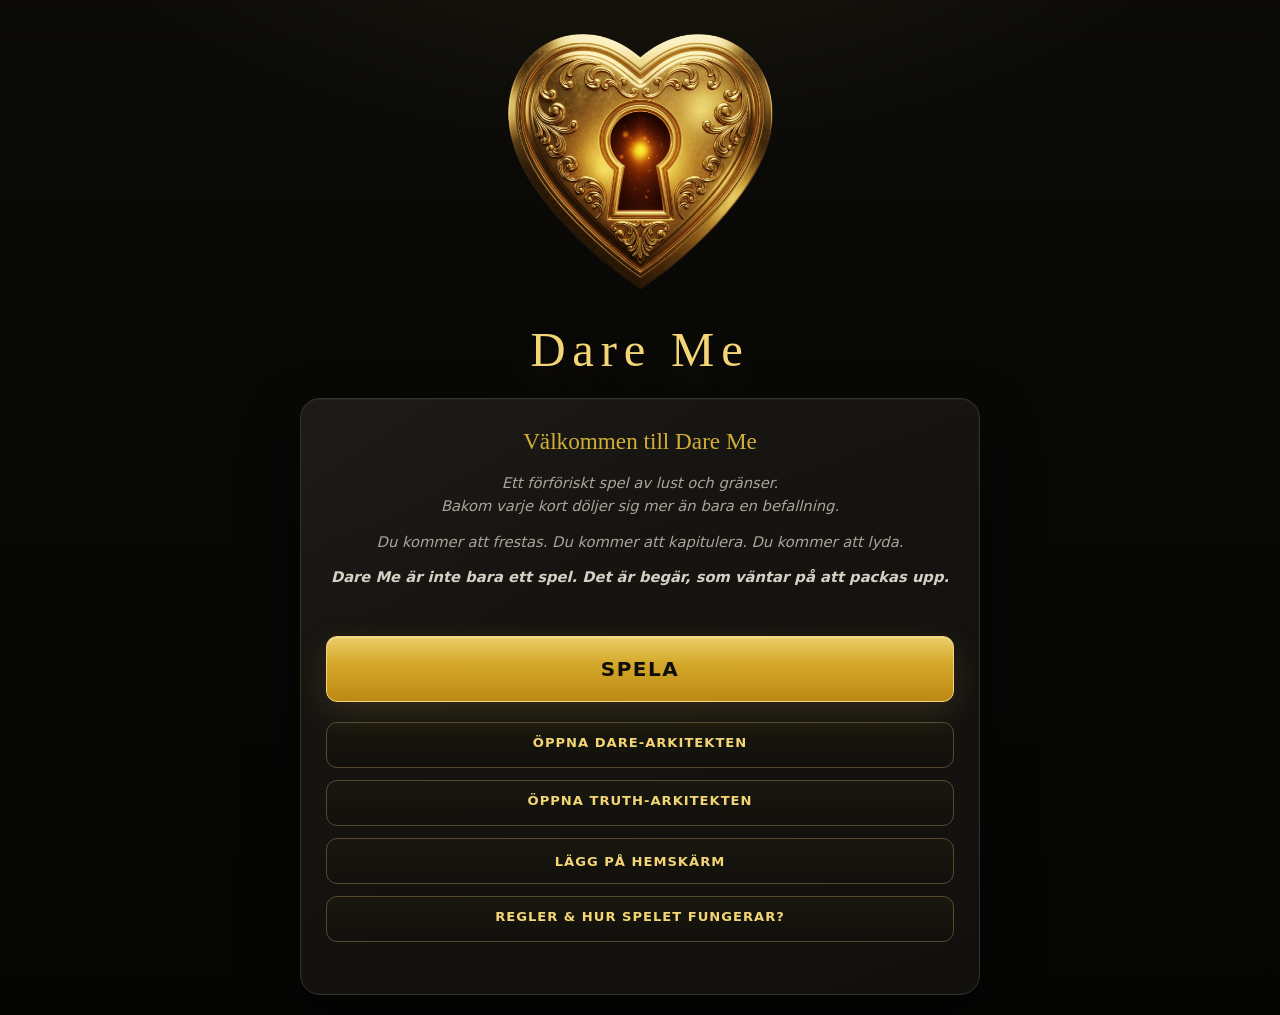
==== commit 9b689875: "Clarify rules button and add subtle pulse" ====
--- a/index.html
+++ b/index.html
@@ -1,39 +1,39 @@
 <!DOCTYPE html>
 <!-- Dare Me origin marker: madebylexi / DM-ORIGIN-2026-A7K9 -->
-<html lang="sv">
-<head>
-    <meta charset="UTF-8">
-    <meta name="viewport" content="width=device-width, initial-scale=1.0, maximum-scale=1.0, user-scalable=no">
-    <title>Dare Me</title>
-    
-    <!-- FAVICON -->
+<html lang="sv">
+<head>
+    <meta charset="UTF-8">
+    <meta name="viewport" content="width=device-width, initial-scale=1.0, maximum-scale=1.0, user-scalable=no">
+    <title>Dare Me</title>
+    
+    <!-- FAVICON -->
     <link rel="icon" type="image/png" href="./dareme.png">
     <link rel="manifest" href="./manifest.webmanifest">
     <link rel="apple-touch-icon" href="./icon-192.jpg">
-    
-    <meta name="apple-mobile-web-app-capable" content="yes">
+    
+    <meta name="apple-mobile-web-app-capable" content="yes">
     <meta name="apple-mobile-web-app-status-bar-style" content="black-translucent">
-    <meta name="apple-mobile-web-app-title" content="Dare Me">
-    <meta name="theme-color" content="#0a0a0a">
-    
-    <script type="importmap">
-    {
-      "imports": {
-        "firebase/app": "https://www.gstatic.com/firebasejs/11.6.1/firebase-app.js",
-        "firebase/auth": "https://www.gstatic.com/firebasejs/11.6.1/firebase-auth.js",
-        "firebase/firestore": "https://www.gstatic.com/firebasejs/11.6.1/firebase-firestore.js",
-        "firebase/analytics": "https://www.gstatic.com/firebasejs/11.6.1/firebase-analytics.js"
-      }
-    }
-    </script>
-
-    <style>
+    <meta name="apple-mobile-web-app-title" content="Dare Me">
+    <meta name="theme-color" content="#0a0a0a">
+    
+    <script type="importmap">
+    {
+      "imports": {
+        "firebase/app": "https://www.gstatic.com/firebasejs/11.6.1/firebase-app.js",
+        "firebase/auth": "https://www.gstatic.com/firebasejs/11.6.1/firebase-auth.js",
+        "firebase/firestore": "https://www.gstatic.com/firebasejs/11.6.1/firebase-firestore.js",
+        "firebase/analytics": "https://www.gstatic.com/firebasejs/11.6.1/firebase-analytics.js"
+      }
+    }
+    </script>
+
+    <style>
         :root {
             --bg: #0a0a0a;
             --gold: #d4af37;
-            --red: #b30000; 
-            --text: #eee; 
-            --panel: #111;
+            --red: #b30000; 
+            --text: #eee; 
+            --panel: #111;
             --border: #333;
             --gold-soft: #e2bd4f;
             --panel-raised: #151515;
@@ -46,30 +46,30 @@
             --radius-md: 16px;
             --radius-lg: 24px;
         }
-
+
         * { box-sizing: border-box; }
         html { overflow-anchor: none; scroll-behavior: auto; }
-        
-        body { 
-            background: var(--bg); 
-            color: var(--text); 
-            font-family: 'Segoe UI', Tahoma, Geneva, Verdana, sans-serif; 
-            text-align: center; 
-            padding: 0; 
-            margin: 0; 
-            display: flex;
-            flex-direction: column;
-            align-items: center;
+        
+        body { 
+            background: var(--bg); 
+            color: var(--text); 
+            font-family: 'Segoe UI', Tahoma, Geneva, Verdana, sans-serif; 
+            text-align: center; 
+            padding: 0; 
+            margin: 0; 
+            display: flex;
+            flex-direction: column;
+            align-items: center;
             min-height: 100vh;
             min-height: 100dvh;
-            overflow-x: hidden;
-            -webkit-tap-highlight-color: transparent;
-        }
-
+            overflow-x: hidden;
+            -webkit-tap-highlight-color: transparent;
+        }
+
         .page { display: none; width: 100%; max-width: 620px; padding: clamp(14px, 3vw, 28px); box-sizing: border-box; animation: fadeIn 0.35s ease both; }
         @keyframes fadeIn { from { opacity: 0; transform: translateY(5px); } to { opacity: 1; transform: translateY(0); } }
-        .active { display: block; }
-
+        .active { display: block; }
+
         @media (min-width: 1000px) {
             .page { max-width: 720px; padding: 12px 20px 20px; }
             .task-text { font-size: clamp(1.7rem, 2.6vw, 2.6rem) !important; }
@@ -82,48 +82,48 @@
             .status-bar { padding: 8px 0; }
             .p-chip { min-width: 72px; padding: 9px 6px; font-size: 0.9rem; }
         }
-
-        .logo-container {
-            width: 280px; 
-            height: 280px;
-            margin: 10px auto 20px auto;
-            display: flex;
-            align-items: center;
-            justify-content: center;
-            animation: pulseGlow 4s infinite ease-in-out;
-        }
-
-        .logo-container img {
-            max-width: 100%;
-            max-height: 100%;
-            object-fit: contain;
-            border-radius: 20px;
-        }
-
-        .small-logo {
-            width: 100px;
-            height: 100px;
-            margin: 0 auto 20px auto;
-            display: flex;
-            align-items: center;
-            justify-content: center;
-            animation: pulseGlow 4s infinite ease-in-out;
-        }
-        .small-logo img {
-            max-width: 100%;
-            max-height: 100%;
-            object-fit: contain;
-        }
-
-        @keyframes pulseGlow {
-            0% { transform: scale(1); filter: drop-shadow(0 0 5px rgba(212, 175, 55, 0.1)); }
-            50% { transform: scale(1.02); filter: drop-shadow(0 0 25px rgba(212, 175, 55, 0.4)); }
-            100% { transform: scale(1); filter: drop-shadow(0 0 5px rgba(212, 175, 55, 0.1)); }
-        }
-
+
+        .logo-container {
+            width: 280px; 
+            height: 280px;
+            margin: 10px auto 20px auto;
+            display: flex;
+            align-items: center;
+            justify-content: center;
+            animation: pulseGlow 4s infinite ease-in-out;
+        }
+
+        .logo-container img {
+            max-width: 100%;
+            max-height: 100%;
+            object-fit: contain;
+            border-radius: 20px;
+        }
+
+        .small-logo {
+            width: 100px;
+            height: 100px;
+            margin: 0 auto 20px auto;
+            display: flex;
+            align-items: center;
+            justify-content: center;
+            animation: pulseGlow 4s infinite ease-in-out;
+        }
+        .small-logo img {
+            max-width: 100%;
+            max-height: 100%;
+            object-fit: contain;
+        }
+
+        @keyframes pulseGlow {
+            0% { transform: scale(1); filter: drop-shadow(0 0 5px rgba(212, 175, 55, 0.1)); }
+            50% { transform: scale(1.02); filter: drop-shadow(0 0 25px rgba(212, 175, 55, 0.4)); }
+            100% { transform: scale(1); filter: drop-shadow(0 0 5px rgba(212, 175, 55, 0.1)); }
+        }
+
         h1 { color: var(--gold); letter-spacing: 3px; margin: 10px 0 30px 0; font-size: 2.2rem; }
-        
-
+        
+
         .room-tag { color: #555; font-size: 0.8rem; text-transform: uppercase; margin-bottom: 20px; letter-spacing: 2px; }
         .room-code-display { color: var(--gold); font-weight: bold; font-size: 1.2rem; }
         .connection-status { min-height: 1.2em; margin: -12px 0 16px; font-size: 0.72rem; letter-spacing: 0.06em; text-transform: uppercase; color: #777; }
@@ -131,18 +131,18 @@
         .connection-status[data-status="connecting"] { color: #c8a84e; }
         .connection-status[data-status="offline"], .connection-status[data-status="error"] { color: #d08080; }
         .connection-status[data-status="local"] { display: none; }
-
-        .setup-container { 
-            background: var(--panel); padding: 25px; border-radius: 20px; border: 1px solid var(--border); 
-            box-shadow: 0 10px 30px rgba(0,0,0,0.5);
-            padding-bottom: 40px;
-        }
-
-        input[type="text"], select { 
-            width: 100%; padding: 14px; margin: 8px 0 12px 0; border-radius: 12px; 
-            border: 1px solid #444; background: #000; color: #fff; box-sizing: border-box; font-size: 1rem; outline: none;
-        }
-
+
+        .setup-container { 
+            background: var(--panel); padding: 25px; border-radius: 20px; border: 1px solid var(--border); 
+            box-shadow: 0 10px 30px rgba(0,0,0,0.5);
+            padding-bottom: 40px;
+        }
+
+        input[type="text"], select { 
+            width: 100%; padding: 14px; margin: 8px 0 12px 0; border-radius: 12px; 
+            border: 1px solid #444; background: #000; color: #fff; box-sizing: border-box; font-size: 1rem; outline: none;
+        }
+
         .veto-container { text-align: left; margin: 15px 0 25px 0; padding: 15px; background: #101010; border-radius: 12px; border: 1px solid #3a3320; }
         .custom-deck-controls { display: flex; gap: 8px; flex-wrap: wrap; align-items: center; margin-top: 12px; }
         .custom-deck-controls .btn { width: auto; margin: 0; padding: 10px 14px; font-size: 0.75rem; }
@@ -153,8 +153,8 @@
         .custom-deck-share { border: 1px solid #8f7622; background: #211b0b; color: var(--gold); border-radius: 6px; padding: 6px 8px; font-size: 0.65rem; font-weight: bold; cursor: pointer; }
         .custom-deck-actions { display: flex; gap: 6px; flex-wrap: wrap; justify-content: flex-end; }
         .custom-deck-empty { color: #777; font-size: 0.7rem; margin-top: 10px; }
-        .veto-title { font-size: 0.7rem; color: var(--gold); text-transform: uppercase; margin-bottom: 12px; display: block; letter-spacing: 1px; }
-        .veto-grid { display: grid; grid-template-columns: 1fr 1fr; gap: 12px; }
+        .veto-title { font-size: 0.7rem; color: var(--gold); text-transform: uppercase; margin-bottom: 12px; display: block; letter-spacing: 1px; }
+        .veto-grid { display: grid; grid-template-columns: 1fr 1fr; gap: 12px; }
         .veto-option { display: flex; align-items: center; gap: 10px; font-size: 0.85rem; color: #eeeeee !important; cursor: pointer; }
         #level-selection-grid.mix-level-layout { grid-template-columns:repeat(2,minmax(0,1fr)) !important; align-items:start; grid-auto-flow: row dense; }
         #level-selection-grid.mix-level-layout .dare-level-option { grid-column:1; }
@@ -164,16 +164,16 @@
         .veto-option input[type="checkbox"]:checked { background: var(--gold); border-color: #f4d36a; box-shadow: inset 0 0 0 3px #262014; }
         .veto-container .veto-option:hover { color: #fff; }
         .environment-actions .btn { width: auto; margin: 0; padding: 7px 12px; font-size: 0.7rem; }
-
-        #bi-special-ui { display: none; grid-column: span 2; padding-top: 12px; border-top: 1px solid #222; margin-top: 5px; color: var(--red); font-weight: bold; }
-
-        .player-item { 
-            background: #1a1a1a; padding: 15px; margin: 12px 0; border-radius: 14px; 
-            display: flex; justify-content: space-between; align-items: center; border-left: 5px solid var(--gold); text-align: left;
-        }
-        .player-info strong { display: block; font-size: 1.1rem; color: #fff; }
-        .player-info small { color: #666; text-transform: uppercase; font-size: 0.65rem; display: block; margin-top: 2px; }
-
+
+        #bi-special-ui { display: none; grid-column: span 2; padding-top: 12px; border-top: 1px solid #222; margin-top: 5px; color: var(--red); font-weight: bold; }
+
+        .player-item { 
+            background: #1a1a1a; padding: 15px; margin: 12px 0; border-radius: 14px; 
+            display: flex; justify-content: space-between; align-items: center; border-left: 5px solid var(--gold); text-align: left;
+        }
+        .player-info strong { display: block; font-size: 1.1rem; color: #fff; }
+        .player-info small { color: #666; text-transform: uppercase; font-size: 0.65rem; display: block; margin-top: 2px; }
+
         .action-btns { display: flex; gap: 8px; align-items: center; }
         .player-form-actions { display:grid; grid-template-columns:1fr auto; gap:8px; align-items:stretch; }
         .player-form-actions .btn { margin-top:16px; margin-bottom:0; }
@@ -183,21 +183,21 @@
         .edit-btn { color: var(--gold); font-size: 1.3rem; }
         .delete-btn { color: #aaa; font-size: 1.7rem; }
         .edit-btn:active, .delete-btn:active { background: #292318; }
-
+
         .status-bar { display: flex; justify-content: center; gap: 8px; padding: 15px 5px; flex-wrap: wrap; width: 100%; }
         .p-chip { background: var(--panel); padding: 12px 8px; border-radius: 12px; border: 1px solid var(--border); min-width: 85px; cursor: pointer; transition: 0.3s; }
         .p-chip.active-turn { border-color: var(--gold); box-shadow: 0 0 15px rgba(212,175,55,0.4); transform: scale(1.05); }
         .star-count { color: var(--gold); font-weight: bold; display: block; margin-top: 5px; font-size: 1rem; }
         .turn-help { color: #888; font-size: 0.8rem; line-height: 1.4; margin: -4px 0 12px; min-height: 1.2em; }
         #next-up-info { display: inline-block; color: #f0b429 !important; font-size: clamp(1rem, 2.2vw, 1.25rem) !important; letter-spacing: 0.04em; line-height: 1.25; }
-
+
         .card-area { 
             background: linear-gradient(145deg, #151515, #101010); border: 1px solid #2d2d2d; border-radius: 24px; 
             padding: clamp(28px, 5vw, 50px) clamp(16px, 4vw, 25px); margin: 10px 0 30px 0; min-height: clamp(300px, 52vh, 520px); 
             display: flex; flex-direction: column; align-items: center; justify-content: center; 
             box-shadow: 0 18px 36px rgba(0,0,0,0.55); position: relative;
         }
-        .star-power-active { border-color: var(--gold) !important; box-shadow: 0 0 50px rgba(212,175,55,0.4) !important; }
+        .star-power-active { border-color: var(--gold) !important; box-shadow: 0 0 50px rgba(212,175,55,0.4) !important; }
         .task-text { font-size: clamp(1.35rem, 3vw, 2.6rem); font-weight: bold; line-height: 1.4; color: #fff; max-width: 100%; overflow-wrap: anywhere; }
         .task-text.card-deal { animation: cardDeal 0.32s ease both; }
         .card-tools { width: 100%; display: flex; justify-content: center; gap: 8px; margin-top: 18px; flex-wrap: wrap; }
@@ -211,9 +211,9 @@
         .saved-card-copy { color: var(--gold); }
         .saved-card-delete { color: #c88; }
         @keyframes cardDeal { from { opacity: 0; transform: translateY(8px) scale(0.985); } to { opacity: 1; transform: translateY(0) scale(1); } }
-        .gold-name { color: var(--gold); text-shadow: 0 0 15px rgba(212,175,55,0.5); }
-        
-        #timer-display { font-size: 4.5rem; color: var(--gold); font-weight: 900; margin-top: 25px; display: none; }
+        .gold-name { color: var(--gold); text-shadow: 0 0 15px rgba(212,175,55,0.5); }
+        
+        #timer-display { font-size: 4.5rem; color: var(--gold); font-weight: 900; margin-top: 25px; display: none; }
         #notif-overlay { position: fixed; top: 0; left: 0; width: 100%; height: 100%; background: rgba(0,0,0,0.95); display: none; flex-direction: column; align-items: center; justify-content: center; z-index: 3000; }
         #level-banner { position: fixed; top: 18px; left: 50%; transform: translate(-50%, -18px); width: min(92vw, 520px); padding: 16px 20px; border: 1px solid var(--gold); border-radius: 14px; background: rgba(17,17,17,0.97); color: var(--gold); font-weight: 900; letter-spacing: 0.08em; text-align: center; box-shadow: 0 10px 28px rgba(0,0,0,0.45), 0 0 24px rgba(212,175,55,0.25); opacity: 0; pointer-events: none; z-index: 3500; transition: opacity 0.25s ease, transform 0.25s ease; }
         #level-banner.show { opacity: 1; transform: translate(-50%, 0); }
@@ -232,7 +232,7 @@
             .level4-notice ul { margin-top: 8px; margin-bottom: 0; }
             .modal-box .btn { padding: 14px; margin-bottom: 8px; font-size: 0.95rem; }
         }
-
+
         .btn { 
             width: 100%; padding: 20px; border-radius: 15px; border: none; 
             font-weight: 800; cursor: pointer; text-transform: uppercase; 
@@ -243,12 +243,20 @@
         .btn:hover:not(:disabled) { box-shadow: 0 6px 18px rgba(0,0,0,0.25); }
         .btn:active { transform: scale(0.97); }
         .btn:disabled { opacity: 0.35; cursor: not-allowed; transform: none; }
-
+
         .btn-add { background: #1a1a1a; color: var(--gold); border: 1px solid var(--border); margin-top: 35px; }
-        .btn-start { background: var(--gold); color: #000; font-size: 1.25rem; margin-top: 25px; }
+        .btn-start { background: var(--gold); color: #000; font-size: 1.25rem; margin-top: 25px; }
         .btn-rules { background: transparent; color: var(--gold); border: 1px solid var(--gold); font-size: 0.95rem; padding: 16px; margin-top: 5px; }
         .btn-install { background: #1a1a1a; color: var(--gold); border: 1px solid var(--gold); font-size: 0.82rem; padding: 12px 16px; margin-top: 8px; }
         .btn-architect { display: block; width: 100%; text-align: center; text-decoration: none; background: #17130a; color: var(--gold); border: 1px solid #8f7622; font-size: 0.82rem; padding: 12px 16px; margin-top: 8px; }
+        .btn-rules-help { animation: rulesHelpPulse 3.2s ease-in-out infinite; }
+        @keyframes rulesHelpPulse {
+            0%, 100% { box-shadow: 0 0 0 rgba(219, 195, 109, 0); }
+            50% { box-shadow: 0 0 12px rgba(219, 195, 109, 0.24); }
+        }
+        @media (prefers-reduced-motion: reduce) {
+            .btn-rules-help { animation: none; }
+        }
         .btn-next { background: var(--gold); color: #000; font-size: 1.4rem; box-shadow: 0 5px 20px rgba(212, 175, 55, 0.28); }
         .btn-back { background: #222; color: #eee; border: 1px solid #444; font-size: 1rem; margin-top: 15px; }
         .btn-lvl-up { background: #1a1a1a; color: var(--gold); border: 1px solid var(--gold); font-size: 0.8rem; padding: 10px; margin-top: 10px; }
@@ -272,25 +280,25 @@
         }
 
         .loading-overlay { position: fixed; top: 0; left: 0; width: 100%; height: 100%; background: #000; display: flex; flex-direction: column; align-items: center; justify-content: center; z-index: 9999; color: var(--gold); font-weight: bold; text-transform: uppercase; }
-        
-        .host-only { display: none; }
-        .is-host .host-only { display: block; }
-        .guest-only { display: none; }
-        .is-guest .guest-only { display: block; }
-
+        
+        .host-only { display: none; }
+        .is-host .host-only { display: block; }
+        .guest-only { display: none; }
+        .is-guest .guest-only { display: block; }
+
         .btn-reset-danger {
-            background: #1a1111; 
-            color: #666; 
-            border: 1px solid #300; 
-            font-size: 0.75rem; 
-            padding: 12px; 
-            margin: 50px auto 20px auto; 
-            width: auto; 
-            min-width: 220px; 
-            display: block;
-            cursor: pointer;
-            border-radius: 10px;
-            text-transform: uppercase;
+            background: #1a1111; 
+            color: #666; 
+            border: 1px solid #300; 
+            font-size: 0.75rem; 
+            padding: 12px; 
+            margin: 50px auto 20px auto; 
+            width: auto; 
+            min-width: 220px; 
+            display: block;
+            cursor: pointer;
+            border-radius: 10px;
+            text-transform: uppercase;
             letter-spacing: 1px;
         }
 
@@ -550,31 +558,31 @@
             .player-form-actions { grid-template-columns:1fr; }
             .player-form-actions #cancel-player-edit { width:100%; min-width:0; margin-top:0; }
         }
-
-        #btn-confirm-yes {
-            background: var(--red);
-            color: #fff;
-            font-weight: 800;
-            display: none;
-        }
-    </style>
+
+        #btn-confirm-yes {
+            background: var(--red);
+            color: #fff;
+            font-weight: 800;
+            display: none;
+        }
+    </style>
     <style>
         /* Kompaktare snabbknappar i lobby */
         .environment-actions .btn { padding: 6px 10px; font-size: 0.68rem; }
     </style>
-    <link rel="stylesheet" href="./design-system.css?v=6">
+    <link rel="stylesheet" href="./design-system.css?v=11">
 </head>
 <body class="app-shell is-host">
-
-    <div id="loading-screen" class="loading-overlay">Laddar Dare Me...</div>
-
+
+    <div id="loading-screen" class="loading-overlay">Laddar Dare Me...</div>
+
     <!-- STARTVÄLJARE -->
     <div id="start-page" class="page active">
-        <div class="logo-container">
-            <img src="dareme.png" alt="Dare Me Logo">
-        </div>
-        <h1>Dare Me</h1>
-        <div class="setup-container">
+        <div class="logo-container">
+            <img src="dareme.png" alt="Dare Me Logo">
+        </div>
+        <h1>Dare Me</h1>
+        <div class="setup-container">
             <div class="start-intro">
                 <h2>Välkommen till Dare Me</h2>
                 <p>Ett förföriskt spel av lust och gränser.<br>Bakom varje kort döljer sig mer än bara en befallning.</p>
@@ -586,39 +594,39 @@
             <a class="btn btn-architect" href="./trutharchitect.html" target="_blank" rel="noopener">ÖPPNA TRUTH-ARKITEKTEN</a>
             <button class="btn btn-back" id="return-to-lobby-btn" onclick="returnToLobbyFromChooser()" style="display:none;">TILLBAKA TILL LOBBYN</button>
             <button class="btn btn-install" id="install-pwa-btn" onclick="installPwa()" style="display:none;">INSTALLERA PÅ HEMSKÄRM</button>
-            <a class="btn btn-architect" href="rules.html">REGLER & SAMTYCKE</a>
-        </div>
-    </div>
-
-    <!-- NOTIFIERING -->
+            <a class="btn btn-architect btn-rules-help" href="rules.html">REGLER & HUR SPELET FUNGERAR?</a>
+        </div>
+    </div>
+
+    <!-- NOTIFIERING -->
     <div id="notif-overlay" onclick="this.style.display='none'">
-        <div class="notif-content">
-            <div style="font-size: 6rem;">⭐</div>
-            <h2 id="notif-player-name">NAMN</h2>
-            <p style="color: #fff; font-size: 1.4rem; font-weight: bold;">VANN EN GULDSTJÄRNA!</p>
-            <small style="color:#666; margin-top:20px; display:block;">Tryck för att fortsätta</small>
-        </div>
+        <div class="notif-content">
+            <div style="font-size: 6rem;">⭐</div>
+            <h2 id="notif-player-name">NAMN</h2>
+            <p style="color: #fff; font-size: 1.4rem; font-weight: bold;">VANN EN GULDSTJÄRNA!</p>
+            <small style="color:#666; margin-top:20px; display:block;">Tryck för att fortsätta</small>
+        </div>
     </div>
 
-    <div id="level-banner" role="status" aria-live="polite">NIVÅ 4 – EXTREME ÄR AKTIV</div>
-
-    <!-- MODAL-BEHÅLLARE (VARNINGAR, STJÄRNOR & RESET) -->
-    <div id="modal-overlay">
-        <div class="modal-box">
-            <h3 id="modal-player-name" style="color:var(--gold); margin-top:0; text-transform:uppercase;">INFO</h3>
-            <div id="modal-star-info" style="margin-bottom: 25px; color:#888;">
-                <span id="modal-msg-text">Meddelande...</span> 
-                <span id="modal-star-count" style="color:var(--gold)"></span>
-            </div>
-            
-            <button class="btn btn-next" id="btn-use-star" onclick="activateStarPower()">ANVÄND GULDSTJÄRNA ⭐</button>
-            <button class="btn btn-add host-only" id="manual-star-btn" onclick="manualAddStar()">GE EN BONUS-STJÄRNA 🎁</button>
-            <button class="btn" id="btn-confirm-yes" onclick="confirmReset()">JA, RADERA ALLT</button>
-            
-            <button class="btn btn-back" id="btn-modal-close" onclick="closeModal()" style="margin-top:10px;">AVBRYT</button>
-        </div>
-    </div>
-
+    <div id="level-banner" role="status" aria-live="polite"></div>
+
+    <!-- MODAL-BEHÅLLARE (VARNINGAR, STJÄRNOR & RESET) -->
+    <div id="modal-overlay">
+        <div class="modal-box">
+            <h3 id="modal-player-name" style="color:var(--gold); margin-top:0; text-transform:uppercase;">INFO</h3>
+            <div id="modal-star-info" style="margin-bottom: 25px; color:#888;">
+                <span id="modal-msg-text">Meddelande...</span> 
+                <span id="modal-star-count" style="color:var(--gold)"></span>
+            </div>
+            
+            <button class="btn btn-next" id="btn-use-star" onclick="activateStarPower()">ANVÄND GULDSTJÄRNA ⭐</button>
+            <button class="btn btn-add host-only" id="manual-star-btn" onclick="manualAddStar()">GE EN BONUS-STJÄRNA 🎁</button>
+            <button class="btn" id="btn-confirm-yes" onclick="confirmReset()">JA, RADERA ALLT</button>
+            
+            <button class="btn btn-back" id="btn-modal-close" onclick="closeModal()" style="margin-top:10px;">AVBRYT</button>
+        </div>
+    </div>
+
     <!-- LOBBY -->
     <div id="lobby-page" class="page">
         <div class="lobby-layout">
@@ -643,7 +651,8 @@
                     <summary><span class="section-heading">Spelinställningar & nivåer</span><span class="section-summary" id="settings-summary">Välj spel</span></summary>
                     <div class="setup-section-body">
                     <span class="veto-title">Globala Inställningar (Endast Värd)</span>
-                    <div style="display:flex;align-items:center;gap:10px;flex-wrap:wrap;margin-bottom:15px;">
+                    <div class="lobby-settings-toolbar">
+                    <div class="lobby-mode-setting">
                         <label for="game-mode-setting" style="font-size:.7rem;color:var(--gold);text-transform:uppercase;letter-spacing:1px;">Spelläge:</label>
                         <select id="game-mode-setting" onchange="updateGameModeSetting()" style="width:auto;padding:7px 10px;border-radius:8px;background:#000;color:#fff;border:1px solid #444;">
                             <option value="" disabled selected>Välj spelläge…</option>
@@ -652,26 +661,25 @@
                             <option value="truth_or_dare">Truth or Dare</option>
                         </select>
                     </div>
-                    <div style="display: flex; align-items: center; flex-wrap: wrap; gap: 15px; margin-bottom: 15px;">
-                        <label class="veto-option" style="margin: 0;"><input type="checkbox" id="setting-manual-stars" onchange="toggleManualStars()"> Manuella stjärnor</label>
-                        <div class="veto-option" style="gap: 8px; margin: 0;">
-                            <span style="font-size: 0.65rem; color: var(--gold); text-transform: uppercase;">Timer:</span>
-                            <select id="star-timer-setting" onchange="updateStarTimerSetting()" style="width: auto; padding: 6px 10px; margin: 0; font-size: 0.8rem; border-radius: 8px; background: #000; color: #fff; border: 1px solid #444; outline: none;">
-                                <option value="1">1 min</option><option value="2">2 min</option><option value="3" selected>3 min</option><option value="4">4 min</option><option value="5">5 min</option>
-                            </select>
-                        </div>
-                        <div class="veto-option" style="gap: 8px; margin: 0;">
-                            <span style="font-size: 0.65rem; color: var(--gold); text-transform: uppercase;">Chans:</span>
-                            <select id="star-chance-setting" onchange="updateStarChanceSetting()" style="width: auto; padding: 6px 10px; margin: 0; font-size: 0.8rem; border-radius: 8px; background: #000; color: #fff; border: 1px solid #444; outline: none;">
-                                <option value="1">1%</option><option value="2">2%</option><option value="3" selected>3%</option><option value="4">4%</option><option value="5">5%</option><option value="6">6%</option><option value="7">7%</option><option value="8">8%</option><option value="9">9%</option><option value="10">10%</option>
+                        <label class="veto-option lobby-manual-stars"><input type="checkbox" id="setting-manual-stars" onchange="toggleManualStars()"> Manuella stjärnor</label>
+                        <div class="veto-option lobby-setting-select">
+                            <span style="font-size: 0.65rem; color: var(--gold); text-transform: uppercase;">Timer:</span>
+                            <select id="star-timer-setting" onchange="updateStarTimerSetting()" style="width: auto; padding: 6px 10px; margin: 0; font-size: 0.8rem; border-radius: 8px; background: #000; color: #fff; border: 1px solid #444; outline: none;">
+                                <option value="1">1 min</option><option value="2">2 min</option><option value="3" selected>3 min</option><option value="4">4 min</option><option value="5">5 min</option>
                             </select>
                         </div>
-                        <div class="level-up-control">
+                        <div class="veto-option lobby-setting-select">
+                            <span style="font-size: 0.65rem; color: var(--gold); text-transform: uppercase;">Chans:</span>
+                            <select id="star-chance-setting" onchange="updateStarChanceSetting()" style="width: auto; padding: 6px 10px; margin: 0; font-size: 0.8rem; border-radius: 8px; background: #000; color: #fff; border: 1px solid #444; outline: none;">
+                                <option value="1">1%</option><option value="2">2%</option><option value="3" selected>3%</option><option value="4">4%</option><option value="5">5%</option><option value="6">6%</option><option value="7">7%</option><option value="8">8%</option><option value="9">9%</option><option value="10">10%</option>
+                            </select>
+                        </div>
+                        <div class="level-up-control lobby-level-up-control">
                             <div class="level-up-heading"><span>Nivåhöjning</span><output id="auto-level-output" for="auto-level-setting">Av</output></div>
                             <input id="auto-level-setting" type="range" min="0" max="10" step="1" value="0" oninput="updateAutoLevelSetting()" aria-label="Nivåhöjning efter antal kort per spelare">
                             <div class="level-up-scale"><span>Av</span><span>10 kort/spelare</span></div>
                         </div>
-                    </div>
+                    </div>
                     <div id="mission-level-section" style="border-top: 1px solid #222; padding-top: 15px;">
                         <small style="color: var(--gold); display: block; margin-bottom: 10px; text-transform: uppercase; letter-spacing: 1px;">Mission- och Truth-nivåer:</small>
                         <div id="level-selection-grid" style="display: grid; grid-template-columns: 1fr; gap: 8px;">
@@ -759,26 +767,26 @@
                     <summary><span class="section-heading">Dare Veto</span><span class="section-summary" id="veto-summary">0 valda</span></summary>
                     <div class="setup-section-body">
                     <span class="veto-title">Vetos (Detta vill jag INTE göra)</span>
-                    <div class="veto-grid">
-                        <label class="veto-option"><input type="checkbox" class="veto-cb" value="spanking"> Smisk</label>
-                        <label class="veto-option"><input type="checkbox" class="veto-cb" value="oral"> Oralt</label>
-                        <label class="veto-option"><input type="checkbox" class="veto-cb" value="penetration"> Penetration</label>
-                        <label class="veto-option"><input type="checkbox" class="veto-cb" value="bondage"> Bindning/BDSM</label>
-                        <label class="veto-option"><input type="checkbox" class="veto-cb" value="sex_toys"> Sexleksaker</label>
-                        <label class="veto-option"><input type="checkbox" class="veto-cb" value="public"> Publik/Utomhus</label>
+                    <div class="veto-grid">
+                        <label class="veto-option"><input type="checkbox" class="veto-cb" value="spanking"> Smisk</label>
+                        <label class="veto-option"><input type="checkbox" class="veto-cb" value="oral"> Oralt</label>
+                        <label class="veto-option"><input type="checkbox" class="veto-cb" value="penetration"> Penetration</label>
+                        <label class="veto-option"><input type="checkbox" class="veto-cb" value="bondage"> Bindning/BDSM</label>
+                        <label class="veto-option"><input type="checkbox" class="veto-cb" value="sex_toys"> Sexleksaker</label>
+                        <label class="veto-option"><input type="checkbox" class="veto-cb" value="public"> Publik/Utomhus</label>
                         <label class="veto-option"><input type="checkbox" class="veto-cb" value="impact_play"> Impact play</label>
-                        <label class="veto-option"><input type="checkbox" class="veto-cb" value="anal"> Analt</label>
-                        <label class="veto-option"><input type="checkbox" class="veto-cb" value="dominance"> Dominans</label>
-                        <label class="veto-option"><input type="checkbox" class="veto-cb" value="submission"> Underkastelse</label>
-                        <label class="veto-option"><input type="checkbox" class="veto-cb" value="humiliation"> Förnedring</label>
-                        <label class="veto-option"><input type="checkbox" class="veto-cb" value="blindfold"> Ögonbindel/Blindfold</label>
-                        <label class="veto-option"><input type="checkbox" class="veto-cb" value="feet"> Fötter</label>
-                        <label class="veto-option"><input type="checkbox" class="veto-cb" value="semen"> Sperma</label>
-                        <label class="veto-option"><input type="checkbox" class="veto-cb" value="blood"> Blod</label>
-                        <label class="veto-option"><input type="checkbox" class="veto-cb" value="wet"> Wet (Kissa)</label>
-                        <label class="veto-option"><input type="checkbox" class="veto-cb" value="stearin"> Stearin</label>
-                        <label class="veto-option"><input type="checkbox" class="veto-cb" value="roleplay"> Rollspel</label>
-                        <label class="veto-option"><input type="checkbox" class="veto-cb" value="genitals"> Kön</label>
+                        <label class="veto-option"><input type="checkbox" class="veto-cb" value="anal"> Analt</label>
+                        <label class="veto-option"><input type="checkbox" class="veto-cb" value="dominance"> Dominans</label>
+                        <label class="veto-option"><input type="checkbox" class="veto-cb" value="submission"> Underkastelse</label>
+                        <label class="veto-option"><input type="checkbox" class="veto-cb" value="humiliation"> Förnedring</label>
+                        <label class="veto-option"><input type="checkbox" class="veto-cb" value="blindfold"> Ögonbindel/Blindfold</label>
+                        <label class="veto-option"><input type="checkbox" class="veto-cb" value="feet"> Fötter</label>
+                        <label class="veto-option"><input type="checkbox" class="veto-cb" value="semen"> Sperma</label>
+                        <label class="veto-option"><input type="checkbox" class="veto-cb" value="blood"> Blod</label>
+                        <label class="veto-option"><input type="checkbox" class="veto-cb" value="wet"> Wet (Kissa)</label>
+                        <label class="veto-option"><input type="checkbox" class="veto-cb" value="stearin"> Stearin</label>
+                        <label class="veto-option"><input type="checkbox" class="veto-cb" value="roleplay"> Rollspel</label>
+                        <label class="veto-option"><input type="checkbox" class="veto-cb" value="genitals"> Kön</label>
                         <label class="veto-option"><input type="checkbox" class="veto-cb" value="masturbation"> Onani</label>
                         <label class="veto-option"><input type="checkbox" class="veto-cb" value="biting"> Bitas</label>
                         <label class="veto-option"><input type="checkbox" class="veto-cb" value="strangulation"> Strypning</label>
@@ -786,7 +794,7 @@
                         <label class="veto-option"><input type="checkbox" class="veto-cb" value="swallowing"> Svälja</label>
                         <label class="veto-option"><input type="checkbox" class="veto-cb" value="fingers"> Fingrar</label>
                         <label class="veto-option"><input type="checkbox" class="veto-cb" value="nudity"> Nakenhet</label>
-                        <label class="veto-option" id="bi-special-ui"><input type="checkbox" id="bi-no-pen"> Bi-Sex Ingen penetration</label>
+                        <label class="veto-option" id="bi-special-ui"><input type="checkbox" id="bi-no-pen"> Bi-Sex Ingen penetration</label>
                     </div>
                     </div>
                 </details>
@@ -817,20 +825,20 @@
                     <button class="btn btn-back" onclick="openGameChooser()">SPELVAL</button>
                 </div>
             </div>
-            
-            <button class="btn btn-reset-danger" onclick="requestReset()">Nollställ allt / Byt roll</button>
+            
+            <button class="btn btn-reset-danger" onclick="requestReset()">Nollställ allt / Byt roll</button>
                 </div>
             </div>
         </div>
     </div>
-
-    <!-- GAME -->
-    <div id="game-page" class="page">
-        <div id="player-status" class="status-bar"></div>
-        <div class="card-area" id="game-card">
+
+    <!-- GAME -->
+    <div id="game-page" class="page">
+        <div id="player-status" class="status-bar"></div>
+        <div class="card-area" id="game-card">
             <div id="next-up-info" style="color:#faa405; font-size:0.85rem; text-transform:uppercase; margin-bottom:8px; font-weight:700;">NÄSTA PÅ TUR: ...</div>
             <div id="active-lvl-display" style="color: #777; font-size: 0.8rem; text-transform: uppercase; margin-bottom: 14px;">AKTUELL NIVÅ: <span id="current-lvl-text" style="color:var(--red); font-weight:bold;">---</span></div>
-            <div id="star-power-label" style="color:var(--gold); font-weight:bold; letter-spacing:5px; margin-bottom:20px; display:none;">⭐ GULDSTJÄRNA ⭐</div>
+            <div id="star-power-label" style="color:var(--gold); font-weight:bold; letter-spacing:5px; margin-bottom:20px; display:none;">⭐ GULDSTJÄRNA ⭐</div>
             <div id="game-paused-banner" style="display:none; color:#f0b429; font-weight:800; letter-spacing:1px; margin:0 0 18px;">⏸ SPELET ÄR PAUSAT</div>
             <div id="task-box" class="task-text">VÄNTAR på kort...</div>
             <div id="timer-display">3:00</div>
@@ -838,8 +846,16 @@
             <div class="card-tools">
                 <button id="btn-save-card" class="btn btn-rules card-tool-btn" onclick="toggleFavoriteCard()" disabled>☆ SPARA</button>
                 <button class="btn btn-rules card-tool-btn" onclick="showSavedCards()">★ LISTA</button>
+                <div class="card-timer-widget" id="card-timer-widget" hidden>
+                    <select id="card-timer-duration" aria-label="Timerlängd">
+                        <option value="1">1 min</option><option value="2">2 min</option><option value="3">3 min</option><option value="4">4 min</option><option value="5">5 min</option>
+                    </select>
+                    <button id="card-timer-start" class="btn btn-rules card-tool-btn" type="button" onclick="startCardTimer()">⏱ STARTA</button>
+                    <span id="card-timer-display" class="card-timer-display" role="status" aria-live="assertive" hidden></span>
+                    <button id="card-timer-stop" class="btn btn-rules card-tool-btn" type="button" onclick="stopCardTimer()" hidden>AVBRYT</button>
+                </div>
             </div>
-        </div>
+        </div>
         <div class="game-controls">
             <div id="turn-help" class="turn-help" aria-live="polite"></div>
             <div id="truth-mission-controls" style="display:none;">
@@ -854,27 +870,27 @@
             <button class="btn btn-lvl-up guest-only" id="btn-request-pause" onclick="requestPause()">BEGÄR PAUS ⏸</button>
             <button class="btn btn-lvl-up host-only" id="lvl-up-btn" onclick="advanceLevel()">HÖJ STÄMNINGEN 🔥</button>
             <button class="btn btn-back" id="btn-exit-room" style="margin-top: 30px;" onclick="goToLobby()">LOBBY / REDIGERA</button>
-        </div>
-    </div>
-
-<script type="module">
+        </div>
+    </div>
+
+<script type="module">
     let initializeApp, getAuth, signInAnonymously, onAuthStateChanged, signInWithCustomToken;
     let getFirestore, doc, setDoc, getDoc, onSnapshot, deleteDoc, collection, addDoc, writeBatch;
     let getAnalytics, logEvent;
     let app = null;
     let analytics = null;
     let firebaseModulesPromise = null;
-
-    const firebaseConfig = {
-      apiKey: "AIzaSyADzIduNhKHBKIMWMGIwwPtiqKkZk8xZK4",
-      authDomain: "dare-me-1c264.firebaseapp.com",
-      projectId: "dare-me-1c264",
-      storageBucket: "dare-me-1c264.firebasestorage.app",
-      messagingSenderId: "1002052194460",
-      appId: "1:1002052194460:web:9f55d47fbc82745a17dd59",
-      measurementId: "G-SZC2F73JDZ"
-    };
-
+
+    const firebaseConfig = {
+      apiKey: "AIzaSyADzIduNhKHBKIMWMGIwwPtiqKkZk8xZK4",
+      authDomain: "dare-me-1c264.firebaseapp.com",
+      projectId: "dare-me-1c264",
+      storageBucket: "dare-me-1c264.firebasestorage.app",
+      messagingSenderId: "1002052194460",
+      appId: "1:1002052194460:web:9f55d47fbc82745a17dd59",
+      measurementId: "G-SZC2F73JDZ"
+    };
+
     async function loadFirebaseModules() {
         if (firebaseModulesPromise) return firebaseModulesPromise;
         firebaseModulesPromise = (async () => {
@@ -902,15 +918,15 @@
         });
         return firebaseModulesPromise;
     }
-
+
     const SINGLE_DEVICE_BETA = true;
     let allDares = {}; 
-    let tempStars = 0; 
-    
-    let state = {
+    let tempStars = 0; 
+    
+    let state = {
         introSeen: true,
-        modeSelected: false,
-        isHost: false,
+        modeSelected: false,
+        isHost: false,
         players: [],
         selectedLevels: [],
         gameMode: '',
@@ -919,8 +935,8 @@
         availableItems: [],
         equipmentConfirmed: false,
         activeLevelIdx: 0,
-        currentPlayerIdx: 0,
-        allowManualStars: false,
+        currentPlayerIdx: 0,
+        allowManualStars: false,
         starPowerDuration: 3,
         starChance: 3,
         autoLevelUpCards: 0,
@@ -938,7 +954,7 @@
         hostUid: null
     };
     const DEFAULT_AVAILABLE_ITEMS = [...state.availableItems];
-
+
     let isHost = false, lastStarCounts = {}, participantPlayers = [], db, auth, unsubscribe, unsubscribeDirectory, unsubscribeParticipants, unsubscribeActions, user;
     let firebaseInitPromise = null;
     let authStateUnsubscribe = null;
@@ -952,7 +968,7 @@
     let editingPlayerId = null;
     const appId = typeof __app_id !== 'undefined' ? __app_id : 'dare-me-dynamic';
     const MAX_CARD_HISTORY = 15;
-
+
     function hideLoading() { document.getElementById('loading-screen').style.display = 'none'; }
 
     // All user/content values pass through this before being inserted into HTML.
@@ -976,7 +992,7 @@
         });
         return wrapper.innerHTML;
     }
-
+
     function normalizeLevelId(value) {
         return /^\d+$/.test(String(value)) ? Number(value) : String(value);
     }
@@ -989,8 +1005,36 @@
         return Number.isInteger(value) || /^\d+$/.test(String(value));
     }
 
+    function customDeckLevel(deck) {
+        const difficulty = String(deck?.difficulty || '');
+        const chiliLevel = (difficulty.match(/🌶️/gu) || []).length;
+        if (chiliLevel) return chiliLevel;
+        const namedLevel = difficulty.match(/(?:nivå|level)\s*([1-4])/i);
+        return namedLevel ? Number(namedLevel[1]) : 1;
+    }
+
     function getSelectedDareLevels() {
-        return (state.selectedLevels || []).filter(level => !String(level).startsWith('truth'));
+        const selected = new Set((state.selectedLevels || []).filter(isBuiltInLevelId).map(Number));
+        const selectedCustomIds = new Set((state.selectedLevels || []).filter(level => String(level).startsWith('custom:')));
+        (Array.isArray(state.customDecks) ? state.customDecks : []).forEach(deck => {
+            if (selectedCustomIds.has(deck.id)) selected.add(customDeckLevel(deck));
+        });
+        return Array.from(selected).sort((a, b) => a - b);
+    }
+
+    function getDareCardsForLevel(levelId) {
+        const cards = [];
+        if ((state.selectedLevels || []).some(level => isBuiltInLevelId(level) && Number(level) === Number(levelId))) {
+            (allDares[levelId]?.dares || []).forEach((dare, dareIndex) => {
+                cards.push({ dare, sourceId: String(levelId), dareIndex });
+            });
+        }
+        const selectedCustomIds = new Set((state.selectedLevels || []).filter(level => String(level).startsWith('custom:')));
+        (Array.isArray(state.customDecks) ? state.customDecks : []).forEach(deck => {
+            if (!selectedCustomIds.has(deck.id) || customDeckLevel(deck) !== Number(levelId)) return;
+            deck.dares.forEach((dare, dareIndex) => cards.push({ dare, sourceId: deck.id, dareIndex }));
+        });
+        return cards;
     }
 
     function normalizeCustomDeck(deck) {
@@ -1157,9 +1201,9 @@
             const decks = normalizeCustomDecks(state.sharedDecks);
             list.innerHTML = decks.length ? decks.map(deck => '<div class="custom-deck-item"><span>' + escapeHtml(deck.name) + ' <small>(' + deck.dares.length + ' kort)</small></span><button class="custom-deck-share" type="button" onclick="downloadSharedDeck(\'' + escapeHtml(deck.id) + '\')">SPARA</button></div>').join('') : '<div class="custom-deck-empty">Värden har inte delat någon kortlek ännu.</div>';
         };
-        const statusText = document.getElementById('lvl-scanner-status');
-        if (!grid) return;
-        
+        const statusText = document.getElementById('lvl-scanner-status');
+        if (!grid) return;
+        
         let foundCount = 0;
         let htmlBuffer = "";
         if (allDares.truth) {
@@ -1182,17 +1226,17 @@
             htmlBuffer += `<label class="veto-option truth-level-option"><input type="checkbox" class="lvl-cb" value="truth4" ${checked} onchange="toggleLevelSelection()"> 💬💬💬💬 Truth – Nivå 4: Extreme</label>`;
             foundCount++;
         }
-
+
         for (let i = 1; i <= 20; i++) {
-            try {
+            try {
                 const res = await fetch(`level${i}.json`);
-                if (res.ok) {
-                    const data = await res.json();
-                    allDares[i] = data;
-                    const isChecked = state.selectedLevels.includes(i) ? 'checked' : '';
+                if (res.ok) {
+                    const data = await res.json();
+                    allDares[i] = data;
+                    const isChecked = state.selectedLevels.includes(i) ? 'checked' : '';
                     htmlBuffer += `<label class="veto-option dare-level-option"><input type="checkbox" class="lvl-cb" value="${i}" ${isChecked} onchange="toggleLevelSelection()"> ${escapeHtml(data.difficulty || '🌶️')} ${escapeHtml(data.name || 'Nivå ' + i)}</label>`;
-                    foundCount++;
-                }
+                    foundCount++;
+                }
             } catch (e) { console.warn(`Kunde inte läsa in level${i}.json.`, e); }
         }
 
@@ -1207,12 +1251,12 @@
         if (foundCount > 0) {
             grid.innerHTML = htmlBuffer;
             applyLevelModeVisibility();
-        } else {
+        } else {
             if (statusText) statusText.innerText = "Inga nivå-filer hittades.";
         }
         renderCustomDeckList();
     }
-
+
     window.toggleLevelSelection = () => {
         preserveScrollY = (isHost && state.roomCode) ? window.scrollY : null;
         state.selectedLevels = Array.from(document.querySelectorAll('.lvl-cb:checked'))
@@ -1324,7 +1368,7 @@
         document.getElementById('btn-modal-close').innerText = 'JAG FÖRSTÅR';
         document.getElementById('modal-overlay').style.display = 'flex';
     }
-
+
     async function initFirebase() {
         if (firebaseInitPromise) return firebaseInitPromise;
         firebaseInitPromise = (async () => {
@@ -1362,7 +1406,7 @@
         element.dataset.status = status;
         element.innerText = message;
     }
-
+
     function getCloudState() {
         const cloudState = { ...state };
         delete cloudState.cardHistory;
@@ -1417,14 +1461,14 @@
         cloudWriteTimer = null;
         pendingCloudWrite = false;
     }
-
+
     function showStarNotif(name) {
-        document.getElementById('notif-player-name').innerText = name;
-        document.getElementById('notif-overlay').style.display = 'flex';
-        setTimeout(() => { 
-            const overlay = document.getElementById('notif-overlay');
-            if(overlay) overlay.style.display='none'; 
-        }, 4000);
+        document.getElementById('notif-player-name').innerText = name;
+        document.getElementById('notif-overlay').style.display = 'flex';
+        setTimeout(() => { 
+            const overlay = document.getElementById('notif-overlay');
+            if(overlay) overlay.style.display='none'; 
+        }, 4000);
     }
 
     function leaveGuestRoom(message = '') {
@@ -1511,13 +1555,13 @@
                 setConnectionStatus('online', 'Ansluten');
                 const cloudData = snapshot.data();
                 if (cloudData.players) {
-                    cloudData.players.forEach(p => {
-                        if (lastStarCounts[p.id] !== undefined && p.stars > lastStarCounts[p.id]) {
-                            showStarNotif(p.name);
-                        }
-                        lastStarCounts[p.id] = p.stars;
-                    });
-                }
+                    cloudData.players.forEach(p => {
+                        if (lastStarCounts[p.id] !== undefined && p.stars > lastStarCounts[p.id]) {
+                            showStarNotif(p.name);
+                        }
+                        lastStarCounts[p.id] = p.stars;
+                    });
+                }
                 const remoteLevels = Array.isArray(cloudData.selectedLevels) ? cloudData.selectedLevels.map(normalizeLevelId) : [];
                 const remoteCustomDecks = normalizeCustomDecks(cloudData.customDecks);
                 if (!isHost) {
@@ -1663,17 +1707,139 @@
             await deleteDoc(doc(db, 'artifacts', appId, 'public', 'data', 'rooms', state.roomCode, 'actions', actionId));
         }
     }
-
+
     let lastRenderedLevelId = null;
     let levelBannerTimer = null;
     let showingGameChooser = false;
+    let cardTimerEndsAt = null;
+    let cardTimerRemainingMs = 0;
+    let cardTimerInterval = null;
+    let cardTimerPaused = false;
+    let cardTimerExpired = false;
+    let cardTimerAudioContext = null;
+
+    function renderCardTimer() {
+        const widget = document.getElementById('card-timer-widget');
+        if (!widget) return;
+        const hasCard = state.currentTask && state.currentTask !== 'TRYCK FÖR KORT' && state.currentTask !== 'INGA MATCHANDE KORT HITTADES.';
+        widget.hidden = !(state.isPlaying && !state.roomCode && hasCard);
+        const select = document.getElementById('card-timer-duration');
+        const startButton = document.getElementById('card-timer-start');
+        const display = document.getElementById('card-timer-display');
+        const stopButton = document.getElementById('card-timer-stop');
+        const active = cardTimerRemainingMs > 0 && !cardTimerExpired;
+        select.hidden = active || cardTimerExpired;
+        startButton.hidden = active || cardTimerExpired;
+        display.hidden = !active && !cardTimerExpired;
+        stopButton.hidden = !active && !cardTimerExpired;
+        widget.classList.toggle('is-running', active);
+        widget.classList.toggle('is-finished', cardTimerExpired);
+        if (active) {
+            const remaining = cardTimerPaused ? cardTimerRemainingMs : Math.max(0, cardTimerEndsAt - Date.now());
+            const totalSeconds = Math.ceil(remaining / 1000);
+            display.textContent = `${cardTimerPaused ? 'PAUSAD · ' : ''}${Math.floor(totalSeconds / 60)}:${String(totalSeconds % 60).padStart(2, '0')}`;
+        } else if (cardTimerExpired) {
+            display.textContent = 'TIDEN ÄR UTE';
+            stopButton.textContent = 'STÄNG';
+        } else {
+            stopButton.textContent = 'AVBRYT';
+        }
+    }
+
+    function playCardTimerSignal() {
+        try {
+            const AudioContextClass = window.AudioContext || window.webkitAudioContext;
+            if (AudioContextClass) {
+                cardTimerAudioContext ||= new AudioContextClass();
+                const context = cardTimerAudioContext;
+                context.resume().then(() => {
+                    [880, 660, 880].forEach((frequency, index) => {
+                        const startAt = context.currentTime + index * 0.28;
+                        const oscillator = context.createOscillator();
+                        const gain = context.createGain();
+                        oscillator.type = 'sine';
+                        oscillator.frequency.value = frequency;
+                        gain.gain.setValueAtTime(0.0001, startAt);
+                        gain.gain.exponentialRampToValueAtTime(0.22, startAt + 0.025);
+                        gain.gain.exponentialRampToValueAtTime(0.0001, startAt + 0.2);
+                        oscillator.connect(gain);
+                        gain.connect(context.destination);
+                        oscillator.start(startAt);
+                        oscillator.stop(startAt + 0.21);
+                    });
+                }).catch(() => {});
+            }
+        } catch (error) { console.warn('Timersignalen kunde inte spelas upp.', error); }
+        try { navigator.vibrate?.([180, 100, 180]); } catch (error) { /* Vibration är valfri. */ }
+    }
+
+    function updateCardTimer() {
+        if (cardTimerPaused || !cardTimerEndsAt) return;
+        cardTimerRemainingMs = Math.max(0, cardTimerEndsAt - Date.now());
+        if (cardTimerRemainingMs === 0) {
+            cardTimerEndsAt = null;
+            cardTimerExpired = true;
+            clearInterval(cardTimerInterval);
+            cardTimerInterval = null;
+            playCardTimerSignal();
+        }
+        renderCardTimer();
+    }
+
+    window.startCardTimer = () => {
+        if (!state.isPlaying || state.roomCode || !state.currentTask || state.currentTask === 'TRYCK FÖR KORT') return;
+        clearInterval(cardTimerInterval);
+        cardTimerExpired = false;
+        cardTimerPaused = Boolean(state.gamePaused);
+        cardTimerRemainingMs = Number(document.getElementById('card-timer-duration').value) * 60 * 1000;
+        cardTimerEndsAt = cardTimerPaused ? null : Date.now() + cardTimerRemainingMs;
+        cardTimerInterval = setInterval(updateCardTimer, 250);
+        try {
+            const AudioContextClass = window.AudioContext || window.webkitAudioContext;
+            if (AudioContextClass) {
+                cardTimerAudioContext ||= new AudioContextClass();
+                cardTimerAudioContext.resume().catch(() => {});
+            }
+        } catch (error) { /* Den visuella signalen fungerar även utan ljudstöd. */ }
+        renderCardTimer();
+    };
+
+    window.stopCardTimer = () => {
+        clearInterval(cardTimerInterval);
+        cardTimerInterval = null;
+        cardTimerEndsAt = null;
+        cardTimerRemainingMs = 0;
+        cardTimerPaused = false;
+        cardTimerExpired = false;
+        renderCardTimer();
+    };
+
+    function syncCardTimerWithGame() {
+        if (!state.isPlaying || state.roomCode) {
+            window.stopCardTimer();
+            return;
+        }
+        if (state.gamePaused && !cardTimerPaused && cardTimerEndsAt) {
+            cardTimerRemainingMs = Math.max(0, cardTimerEndsAt - Date.now());
+            cardTimerEndsAt = null;
+            cardTimerPaused = true;
+        } else if (!state.gamePaused && cardTimerPaused && cardTimerRemainingMs > 0) {
+            cardTimerEndsAt = Date.now() + cardTimerRemainingMs;
+            cardTimerPaused = false;
+        }
+        renderCardTimer();
+    }
 
     function showLevel4Banner() {
         const banner = document.getElementById('level-banner');
         if (!banner) return;
+        clearTimeout(levelBannerTimer);
+        banner.textContent = 'NIVÅ 4 – EXTREME ÄR AKTIV';
         banner.classList.add('show');
-        clearTimeout(levelBannerTimer);
-        levelBannerTimer = setTimeout(() => banner.classList.remove('show'), 4000);
+        levelBannerTimer = setTimeout(() => {
+            banner.classList.remove('show');
+            banner.textContent = '';
+        }, 4000);
     }
 
     function getFirstCardInstruction() {
@@ -1685,6 +1851,7 @@
 
     function applyStateToUI() {
         startTimerDisplayLoop();
+        syncCardTimerWithGame();
         // Nivåval synkas i realtid. Behåll då scrollpositionen så att värden
         // kan markera flera nivåer utan att behöva rulla ner efter varje klick.
         const keepGuestPosition = !isHost && Boolean(state.roomCode);
@@ -1705,12 +1872,12 @@
         const returnToLobbyButton = document.getElementById('return-to-lobby-btn');
         if (returnToLobbyButton) returnToLobbyButton.style.display = showingGameChooser ? '' : 'none';
         const pages = ['start-page', 'lobby-page', 'game-page'];
-        pages.forEach(p => {
-            const el = document.getElementById(p);
-            if (el) el.classList.remove('active');
-        });
+        pages.forEach(p => {
+            const el = document.getElementById(p);
+            if (el) el.classList.remove('active');
+        });
         document.body.className = isHost ? "app-shell is-host" : "app-shell is-guest";
-        
+        
         // Both host and guest need this. The host chooses the game mode, but a
         // guest must immediately see the matching personal veto list.
         state.gameMode = normalizeGameMode(state.gameMode);
@@ -1722,9 +1889,9 @@
             const startButton = document.getElementById('start-game-btn');
             if (startButton) startButton.disabled = false;
             const manStarsCb = document.getElementById('setting-manual-stars');
-            if (manStarsCb) manStarsCb.checked = state.allowManualStars;
-            const timerSel = document.getElementById('star-timer-setting');
-            if (timerSel) timerSel.value = state.starPowerDuration || 3;
+            if (manStarsCb) manStarsCb.checked = state.allowManualStars;
+            const timerSel = document.getElementById('star-timer-setting');
+            if (timerSel) timerSel.value = state.starPowerDuration || 3;
             const chanceSel = document.getElementById('star-chance-setting');
             if (chanceSel) chanceSel.value = state.starChance || 3;
             const autoLevelSel = document.getElementById('auto-level-setting');
@@ -1741,18 +1908,18 @@
         const guestLevelInfo = document.getElementById('guest-level-info');
         if (guestLevelInfo) guestLevelInfo.innerText = state.autoLevelUpCards ? `${state.autoLevelUpCards} kort/spelare` : 'Av';
         updateSetupGuidance();
-
+
         if (!state.modeSelected || showingGameChooser) {
             document.getElementById('start-page').classList.add('active');
-        } else if (state.isPlaying) {
-            document.getElementById('game-page').classList.add('active');
-            renderGameBar();
-            
-            // LOGIK FÖR NÄSTA PÅ TUR (ÖVERST PÅ KORTET)
-            const nextP = state.players[state.currentPlayerIdx];
-            const nextUpEl = document.getElementById('next-up-info');
-            if (nextUpEl) nextUpEl.innerText = nextP ? `NÄSTA PÅ TUR: ${nextP.name}` : "NÄSTA PÅ TUR: ...";
-
+        } else if (state.isPlaying) {
+            document.getElementById('game-page').classList.add('active');
+            renderGameBar();
+            
+            // LOGIK FÖR NÄSTA PÅ TUR (ÖVERST PÅ KORTET)
+            const nextP = state.players[state.currentPlayerIdx];
+            const nextUpEl = document.getElementById('next-up-info');
+            if (nextUpEl) nextUpEl.innerText = nextP ? `NÄSTA PÅ TUR: ${nextP.name}` : "NÄSTA PÅ TUR: ...";
+
             const taskBox = document.getElementById('task-box');
             taskBox.classList.remove('card-deal');
             void taskBox.offsetWidth;
@@ -1783,19 +1950,19 @@
                 document.getElementById('game-card').classList.add('star-power-active');
                 document.getElementById('star-power-label').style.display = 'block';
                 document.getElementById('btn-finish-timer').style.display = 'block';
-            } else {
-                document.getElementById('timer-display').style.display = 'none';
-                document.getElementById('game-card').classList.remove('star-power-active');
-                document.getElementById('star-power-label').style.display = 'none';
-                document.getElementById('btn-finish-timer').style.display = 'none';
-            }
+            } else {
+                document.getElementById('timer-display').style.display = 'none';
+                document.getElementById('game-card').classList.remove('star-power-active');
+                document.getElementById('star-power-label').style.display = 'none';
+                document.getElementById('btn-finish-timer').style.display = 'none';
+            }
         } else {
             document.getElementById('lobby-page').classList.add('active');
             renderLobby();
         }
         updateGuestTurnControls();
         updateSetupSummaries();
-        const roomInfo = document.getElementById('room-info');
+        const roomInfo = document.getElementById('room-info');
         if (roomInfo) roomInfo.innerHTML = state.roomCode ? `RUMSKOD: <span class="room-code-display">${escapeHtml(state.roomCode)}</span>` : `LOKALT SPEL`;
         hideLoading();
     }
@@ -1842,7 +2009,7 @@
         const addButton = document.querySelector('#setup-controls .btn-add[onclick="addPlayer()"]');
         if (addButton) addButton.disabled = Boolean(guestHasPlayer);
     }
-
+
     window.updateStarTimerSetting = () => { state.starPowerDuration = parseInt(document.getElementById('star-timer-setting').value); scheduleCloudUpdate(); saveLocal(); };
     window.updateStarChanceSetting = () => { state.starChance = parseInt(document.getElementById('star-chance-setting').value); scheduleCloudUpdate(); saveLocal(); };
     function updateAutoLevelLabel(value) {
@@ -2047,7 +2214,7 @@
     window.addEventListener('offline', () => {
         if (state.roomCode) setConnectionStatus('offline', 'Ingen internetanslutning');
     });
-
+
     window.initLocalGame = async () => {
         const previousRoomCode = state.roomCode;
         const wasGuest = Boolean(previousRoomCode && !isHost);
@@ -2157,7 +2324,7 @@
             showLobbyWarning('Kunde inte ansluta till rummet. Kontrollera rumskoden och Firebase-reglerna.');
         }
     };
-
+
     window.addPlayer = async () => {
         const nameInput = document.getElementById('pName');
         const name = nameInput.value.trim().toUpperCase();
@@ -2232,7 +2399,7 @@
             deleteDoc(doc(db, 'artifacts', appId, 'public', 'data', 'rooms', state.roomCode, 'participants', player.uid)).catch(() => {});
         }
     };
-    
+    
     window.editPlayer = (id) => {
         const p = state.players.find(x => x.id === id); if (!p) return;
         if (!isHost && p.uid !== user?.uid) return;
@@ -2274,7 +2441,7 @@
         toggleBiOption();
         renderLobby();
     };
-
+
     window.startGame = async () => {
         if (!isHost) return;
         const requirement = updateSetupGuidance();
@@ -2590,7 +2757,8 @@
             return;
         }
         if (state.timer) stopTimer();
-        const active = state.players[state.currentPlayerIdx];
+        window.stopCardTimer();
+        const active = state.players[state.currentPlayerIdx];
         const dareLevels = getSelectedDareLevels();
         const curLvlId = dareLevels[state.activeLevelIdx];
         const effectiveChoice = selectedChoice === 'random' ? (Math.random() < 0.5 ? 'truth' : 'dare') : selectedChoice;
@@ -2598,39 +2766,42 @@
         const selectedTruthLevels = state.selectedLevels.filter(level => String(level).startsWith('truth'));
         const selectedTruth = selectedTruthLevels[Math.floor(Math.random() * selectedTruthLevels.length)] || 'truth';
         const sourceId = useTruth ? selectedTruth : curLvlId;
-        const pool = allDares[sourceId]?.dares || [];
+        const pool = useTruth
+            ? (allDares[sourceId]?.dares || []).map((dare, dareIndex) => ({ dare, sourceId, dareIndex }))
+            : getDareCardsForLevel(curLvlId);
         state.currentSourceId = sourceId;
         const validTargets = state.players.filter(p => p.id !== active.id);
         if (!Array.isArray(state.usedDareKeys)) state.usedDareKeys = [];
-        const usedDareKeys = new Set(state.usedDareKeys);
+        let usedDareKeys = new Set(state.usedDareKeys);
         const collectPossibleTurns = (ignoreUsed = false) => {
             const turns = [];
-            for (let dareIndex = 0; dareIndex < pool.length; dareIndex++) {
-                const dare = pool[dareIndex];
-                const effectiveKey = `${sourceId}:${dareIndex}`;
+            for (const cardEntry of pool) {
+                const { dare, sourceId: cardSourceId, dareIndex } = cardEntry;
+                const effectiveKey = `${cardSourceId}:${dareIndex}`;
                 if (!ignoreUsed && usedDareKeys.has(effectiveKey)) continue;
                 for (const target of validTargets) {
                     const partnerCandidates = state.players.filter(p => p.id !== active.id && p.id !== target.id);
                     const partners = dare.text.includes('[PARTNER]') ? partnerCandidates : [null];
                     for (const partner of partners) {
                         if (/\[(?:ACTIVE|PARTNER)\]/.test(dare.text) && !partner && dare.text.includes('[PARTNER]')) continue;
-                        if (dareIsAllowed(dare, active, target, partner, useTruth)) turns.push({ dare, dareIndex, target, partner });
+                        if (dareIsAllowed(dare, active, target, partner, useTruth)) turns.push({ dare, sourceId: cardSourceId, dareIndex, target, partner });
                     }
                 }
             }
             return turns;
         };
         let possibleTurns = collectPossibleTurns();
-        if (possibleTurns.length === 0 && pool.length && pool.every((_, index) => usedDareKeys.has(`${sourceId}:${index}`))) {
-            state.usedDareKeys = state.usedDareKeys.filter(key => !key.startsWith(`${sourceId}:`));
-            usedDareKeys.clear();
+        const stageKeys = new Set(pool.map(card => `${card.sourceId}:${card.dareIndex}`));
+        if (possibleTurns.length === 0 && pool.length && Array.from(stageKeys).every(key => usedDareKeys.has(key))) {
+            state.usedDareKeys = state.usedDareKeys.filter(key => !stageKeys.has(key));
+            usedDareKeys = new Set(state.usedDareKeys);
             possibleTurns = collectPossibleTurns();
         }
 
         if (possibleTurns.length === 0) state.currentTask = "INGA MATCHANDE KORT HITTADES.";
         else {
-            const { dare, dareIndex, target, partner } = possibleTurns[Math.floor(Math.random() * possibleTurns.length)];
-            const dareKey = `${sourceId}:${dareIndex}`;
+            const { dare, sourceId: cardSourceId, dareIndex, target, partner } = possibleTurns[Math.floor(Math.random() * possibleTurns.length)];
+            const dareKey = `${cardSourceId}:${dareIndex}`;
             if (!state.usedDareKeys.includes(dareKey)) state.usedDareKeys.push(dareKey);
             const ts = /[sxz]$/i.test(target.name) ? target.name : `${target.name}s`;
             const pronomen = target.gender === 'man' ? 'honom' : 'henne';
@@ -2651,7 +2822,7 @@
                 : `<span class="gold-name">${escapeHtml(active.name)}</span>, ${renderedText}`;
             state.awaitingCompletion = true;
             recordCardHistory(state.currentTask, sourceId);
-            if (Math.random() < (state.starChance/100) && active.stars < 4) { active.stars++; if (!state.roomCode) showStarNotif(active.name); }
+            if (Math.random() < (state.starChance/100) && active.stars < 4) { active.stars++; if (!state.roomCode) showStarNotif(active.name); }
             state.currentPlayerIdx = (state.currentPlayerIdx + 1) % state.players.length;
             state.cardsSinceLevelUp = (state.cardsSinceLevelUp || 0) + 1;
             const completedRound = state.currentPlayerIdx === 0;
@@ -2660,10 +2831,10 @@
                 state.activeLevelIdx++;
                 state.cardsSinceLevelUp = 0;
             }
-        }
-        updateCloud(); saveLocal(); applyStateToUI();
-    };
-
+        }
+        updateCloud(); saveLocal(); applyStateToUI();
+    };
+
     window.skipCard = () => {
         const ownPlayer = participantPlayers.find(player => player.uid === user?.uid);
         if (!isHost && state.roomCode) {
@@ -2696,12 +2867,13 @@
         saveLocal();
         applyStateToUI();
     };
-
+
     window.advanceLevel = () => { const dareLevels = getSelectedDareLevels(); if(isHost && state.activeLevelIdx < dareLevels.length - 1) { state.activeLevelIdx++; state.cardsSinceLevelUp = 0; updateCloud(); saveLocal(); applyStateToUI(); } };
-    
+    
     function activateStarPowerForPlayer(playerIndex) {
         const active = state.players[playerIndex];
         if (!active || active.stars <= 0) return;
+        window.stopCardTimer();
         active.stars--;
         closeModal();
         state.currentTask = `<span class="gold-name">${escapeHtml(active.name)}</span>, DU HAR KONTROLLEN! Bestäm vad de andra ska göra.`;
@@ -2719,30 +2891,30 @@
         }
         activateStarPowerForPlayer(selectedPlayerIndex);
     };
-
+
     window.showLobbyWarning = (msg, closeLabel = 'AVBRYT') => {
         document.getElementById('modal-player-name').innerText = "OBS!";
         document.getElementById('modal-msg-text').innerText = msg;
-        document.getElementById('modal-star-count').innerText = "";
-        document.getElementById('btn-use-star').style.display = 'none';
-        document.getElementById('manual-star-btn').style.display = 'none';
+        document.getElementById('modal-star-count').innerText = "";
+        document.getElementById('btn-use-star').style.display = 'none';
+        document.getElementById('manual-star-btn').style.display = 'none';
         document.getElementById('btn-confirm-yes').style.display = 'none';
         document.getElementById('btn-modal-close').innerText = closeLabel;
         document.getElementById('modal-overlay').style.display = 'flex';
-    };
-
-    window.requestReset = () => {
-        document.getElementById('modal-player-name').innerText = "ÄR DU SÄKER?";
-        document.getElementById('modal-msg-text').innerText = "Detta raderar alla spelare, inställningar och din roll som värd på denna enhet.";
-        document.getElementById('modal-star-count').innerText = "";
-        
-        document.getElementById('btn-use-star').style.display = 'none';
-        document.getElementById('manual-star-btn').style.display = 'none';
+    };
+
+    window.requestReset = () => {
+        document.getElementById('modal-player-name').innerText = "ÄR DU SÄKER?";
+        document.getElementById('modal-msg-text').innerText = "Detta raderar alla spelare, inställningar och din roll som värd på denna enhet.";
+        document.getElementById('modal-star-count').innerText = "";
+        
+        document.getElementById('btn-use-star').style.display = 'none';
+        document.getElementById('manual-star-btn').style.display = 'none';
         document.getElementById('btn-confirm-yes').style.display = 'block';
         document.getElementById('btn-modal-close').innerText = 'AVBRYT';
         document.getElementById('modal-overlay').style.display = 'flex';
-    };
-
+    };
+
     window.confirmReset = async () => {
         try {
             if (!isHost && state.roomCode) {
@@ -2770,26 +2942,26 @@
             document.getElementById('modal-msg-text').innerText = 'Rummet kunde inte raderas. Kontrollera anslutningen och försök igen.';
         }
     };
-
-    let selectedPlayerIndex = -1;
-    window.openStarModal = (i) => {
-        selectedPlayerIndex = i; const p = state.players[i];
-        document.getElementById('modal-player-name').innerText = p.name;
-        document.getElementById('modal-msg-text').innerText = "Antal Guldstjärnor: ";
-        document.getElementById('modal-star-count').innerText = p.stars;
+
+    let selectedPlayerIndex = -1;
+    window.openStarModal = (i) => {
+        selectedPlayerIndex = i; const p = state.players[i];
+        document.getElementById('modal-player-name').innerText = p.name;
+        document.getElementById('modal-msg-text').innerText = "Antal Guldstjärnor: ";
+        document.getElementById('modal-star-count').innerText = p.stars;
         document.getElementById('btn-use-star').style.display = p.stars > 0 && (isHost || p.uid === user?.uid) ? 'block' : 'none';
-        document.getElementById('manual-star-btn').style.display = (isHost && state.allowManualStars) ? 'block' : 'none';
+        document.getElementById('manual-star-btn').style.display = (isHost && state.allowManualStars) ? 'block' : 'none';
         document.getElementById('btn-confirm-yes').style.display = 'none';
         document.getElementById('btn-modal-close').innerText = 'AVBRYT';
         document.getElementById('modal-overlay').style.display = 'flex';
-    };
-    
+    };
+    
     window.closeModal = () => { 
         document.getElementById('modal-overlay').style.display = 'none'; 
         document.getElementById('btn-confirm-yes').style.display = 'none';
         document.getElementById('btn-modal-close').innerText = 'AVBRYT';
     };
-
+
     window.manualAddStar = () => { if(isHost && state.players[selectedPlayerIndex].stars < 4) { state.players[selectedPlayerIndex].stars++; updateCloud(); saveLocal(); closeModal(); } };
 
     function getTimerDisplayText() {
@@ -2837,7 +3009,7 @@
         state.timer = null;
         state.timerEndsAt = null;
     }
-    
+    
     function renderLobby() { 
         document.getElementById('displayList').innerHTML = state.players.map(p => `
             <div class="player-item ${editingPlayerId === p.id ? 'editing-player' : ''}">
@@ -2846,22 +3018,22 @@
             </div>`).join('');
         updateSetupGuidance();
     }
-    
-    function renderGameBar() { 
-        const activeIdx = (state.currentTask === "TRYCK FÖR KORT") ? -1 : (state.currentPlayerIdx - 1 + state.players.length) % state.players.length;
-        document.getElementById('player-status').innerHTML = state.players.map((p, i) => `
-            <div class="p-chip ${activeIdx === i ? 'active-turn' : ''}" onclick="openStarModal(${i})">
+    
+    function renderGameBar() { 
+        const activeIdx = (state.currentTask === "TRYCK FÖR KORT") ? -1 : (state.currentPlayerIdx - 1 + state.players.length) % state.players.length;
+        document.getElementById('player-status').innerHTML = state.players.map((p, i) => `
+            <div class="p-chip ${activeIdx === i ? 'active-turn' : ''}" onclick="openStarModal(${i})">
                 <strong>${escapeHtml(p.name)}</strong><div class="star-count">${"⭐".repeat(p.stars)||0}</div>
-            </div>`).join(''); 
-    }
-    
-    window.toggleBiOption = () => { 
-        const gender = document.getElementById('pGender').value;
-        const pref = document.getElementById('pPref').value;
-        const biUi = document.getElementById('bi-special-ui');
-        if (biUi) biUi.style.display = (gender === 'man' && pref === 'bi') ? 'block' : 'none'; 
-    };
-
+            </div>`).join(''); 
+    }
+    
+    window.toggleBiOption = () => { 
+        const gender = document.getElementById('pGender').value;
+        const pref = document.getElementById('pPref').value;
+        const biUi = document.getElementById('bi-special-ui');
+        if (biUi) biUi.style.display = (gender === 'man' && pref === 'bi') ? 'block' : 'none'; 
+    };
+
     function saveLocal() {
         if (isHost) savePersonalCustomDecks(state.customDecks);
         localStorage.setItem('dareme_state', JSON.stringify(state));
@@ -2896,7 +3068,7 @@
         const cards = getSavedCards();
         const existing = cards.findIndex(card => (card.template || card.text) === template);
         if (existing >= 0) cards.splice(existing, 1);
-        else cards.unshift({ text, template, level: state.selectedLevels[state.activeLevelIdx] || '', time: Date.now() });
+        else cards.unshift({ text, template, level: state.currentSourceId || getSelectedDareLevels()[state.activeLevelIdx] || '', time: Date.now() });
         setSavedCards(cards);
         updateFavoriteButton();
     };
@@ -2967,7 +3139,7 @@
         updateCloud().catch(e => console.warn('Kunde inte synkronisera lobbystatus.', e));
         saveLocal();
     };
-
+
     window.addEventListener('load', () => { 
         document.addEventListener('pointerdown', event => {
             const nameInput = document.getElementById('pName');
@@ -3087,7 +3259,7 @@
             console.error('Dare Me kunde inte starta.', error);
             hideLoading();
         });
-    });
-</script>
-</body>
+    });
+</script>
+</body>
 </html>
--- a/design-system.css
+++ b/design-system.css
@@ -323,6 +323,26 @@
     background: rgba(5,5,4,.48);
 }
 
+body.app-shell .lobby-settings-toolbar {
+    display: grid;
+    grid-template-columns: minmax(0, 1.15fr) minmax(0, 1fr) minmax(0, 1fr);
+    align-items: center;
+    gap: 10px 12px;
+    margin: 10px 0 14px;
+}
+
+body.app-shell .lobby-mode-setting {
+    display: flex;
+    align-items: center;
+    gap: 10px;
+    min-width: 0;
+    grid-column: 1 / -1;
+}
+
+body.app-shell .lobby-mode-setting select { max-width: 100%; }
+body.app-shell .lobby-settings-toolbar .lobby-manual-stars { margin: 0; white-space: nowrap; }
+body.app-shell .lobby-settings-toolbar .lobby-setting-select { gap: 8px; margin: 0; min-width: 0; white-space: nowrap; }
+
 body.app-shell .level-up-control {
     display: grid;
     min-width: min(100%, 280px);
@@ -332,6 +352,13 @@
     border: 1px solid rgba(243,213,117,.17);
     border-radius: 10px;
     background: rgba(6,6,5,.48);
+}
+
+body.app-shell .lobby-settings-toolbar .lobby-level-up-control {
+    grid-column: 1 / -1;
+    width: min(100%, 360px);
+    min-width: 0;
+    margin: 0;
 }
 
 body.app-shell .level-up-heading,
@@ -391,9 +418,9 @@
     min-height: 38px;
     padding: 7px 9px;
     font-size: .78rem;
-    border: 1px solid rgba(243,213,117,.16);
+    border: 1px solid rgba(243,213,117,.09);
     border-radius: 10px;
-    background: linear-gradient(145deg, rgba(255,255,255,.035), rgba(0,0,0,.18));
+    background: rgba(255,255,255,.012);
 }
 
 body.app-shell #level-selection-grid .veto-option:has(input:checked) {
@@ -423,6 +450,27 @@
     body.app-shell #lobby-page .lobby-brand-panel .small-logo { grid-row: 1 / span 2; width: 58px; margin: 0; }
     body.app-shell .lobby-brand-panel .room-tag { margin-left: 14px; align-self: end; }
     body.app-shell .lobby-brand-panel .connection-status { margin: 3px 0 0 14px; align-self: start; }
+}
+
+@media (max-width: 760px) {
+    body.app-shell .lobby-settings-toolbar {
+        grid-template-columns: repeat(2, minmax(0, 1fr));
+        gap: 9px 12px;
+    }
+
+    body.app-shell .lobby-mode-setting,
+    body.app-shell .lobby-settings-toolbar .lobby-manual-stars,
+    body.app-shell .lobby-settings-toolbar .lobby-level-up-control { grid-column: 1 / -1; }
+
+    body.app-shell .lobby-settings-toolbar .lobby-level-up-control {
+        width: 100%;
+        max-width: 400px;
+    }
+}
+
+@media (max-width: 420px) {
+    body.app-shell .lobby-settings-toolbar { grid-template-columns: minmax(0, 1fr); }
+    body.app-shell .lobby-settings-toolbar .lobby-setting-select { grid-column: 1 / -1; }
 }
 
 @media (max-width: 520px) {
@@ -585,7 +633,65 @@
 }
 
 body.app-shell .card-tools {
-    margin-top: clamp(18px, 4vh, 28px);
+    gap: 4px 8px;
+    margin-top: 12px;
+}
+
+body.app-shell .card-tools > .card-tool-btn {
+    margin: 0;
+}
+
+body.app-shell .card-timer-widget {
+    display: inline-flex;
+    flex: 0 0 100%;
+    align-items: center;
+    justify-content: center;
+    gap: 6px;
+    min-width: 0;
+    margin-top: 2px;
+}
+
+body.app-shell .card-timer-widget[hidden],
+body.app-shell .card-timer-widget [hidden] { display: none !important; }
+
+body.app-shell .card-timer-widget select {
+    width: auto;
+    min-height: 34px;
+    margin: 0;
+    padding: 6px 8px;
+    border: 1px solid var(--dm-line-strong);
+    border-radius: 9px;
+    background: #11100d;
+    font-size: .7rem;
+}
+
+body.app-shell .card-timer-widget .card-tool-btn {
+    min-height: 34px;
+    margin: 0;
+    padding: 6px 9px;
+    font-size: .65rem;
+}
+
+body.app-shell .card-timer-display {
+    display: inline-flex;
+    min-height: 34px;
+    align-items: center;
+    padding: 5px 10px;
+    border: 1px solid var(--dm-line-strong);
+    border-radius: 9px;
+    color: var(--dm-champagne);
+    background: rgba(199,166,74,.08);
+    font-size: .72rem;
+    font-weight: 800;
+    font-variant-numeric: tabular-nums;
+    letter-spacing: .04em;
+}
+
+body.app-shell .card-timer-widget.is-finished .card-timer-display {
+    color: #fff0c0;
+    border-color: var(--dm-gold-strong);
+    background: rgba(199,166,74,.2);
+    box-shadow: 0 0 16px rgba(199,166,74,.18);
 }
 
 body.app-shell .card-tool-btn {
